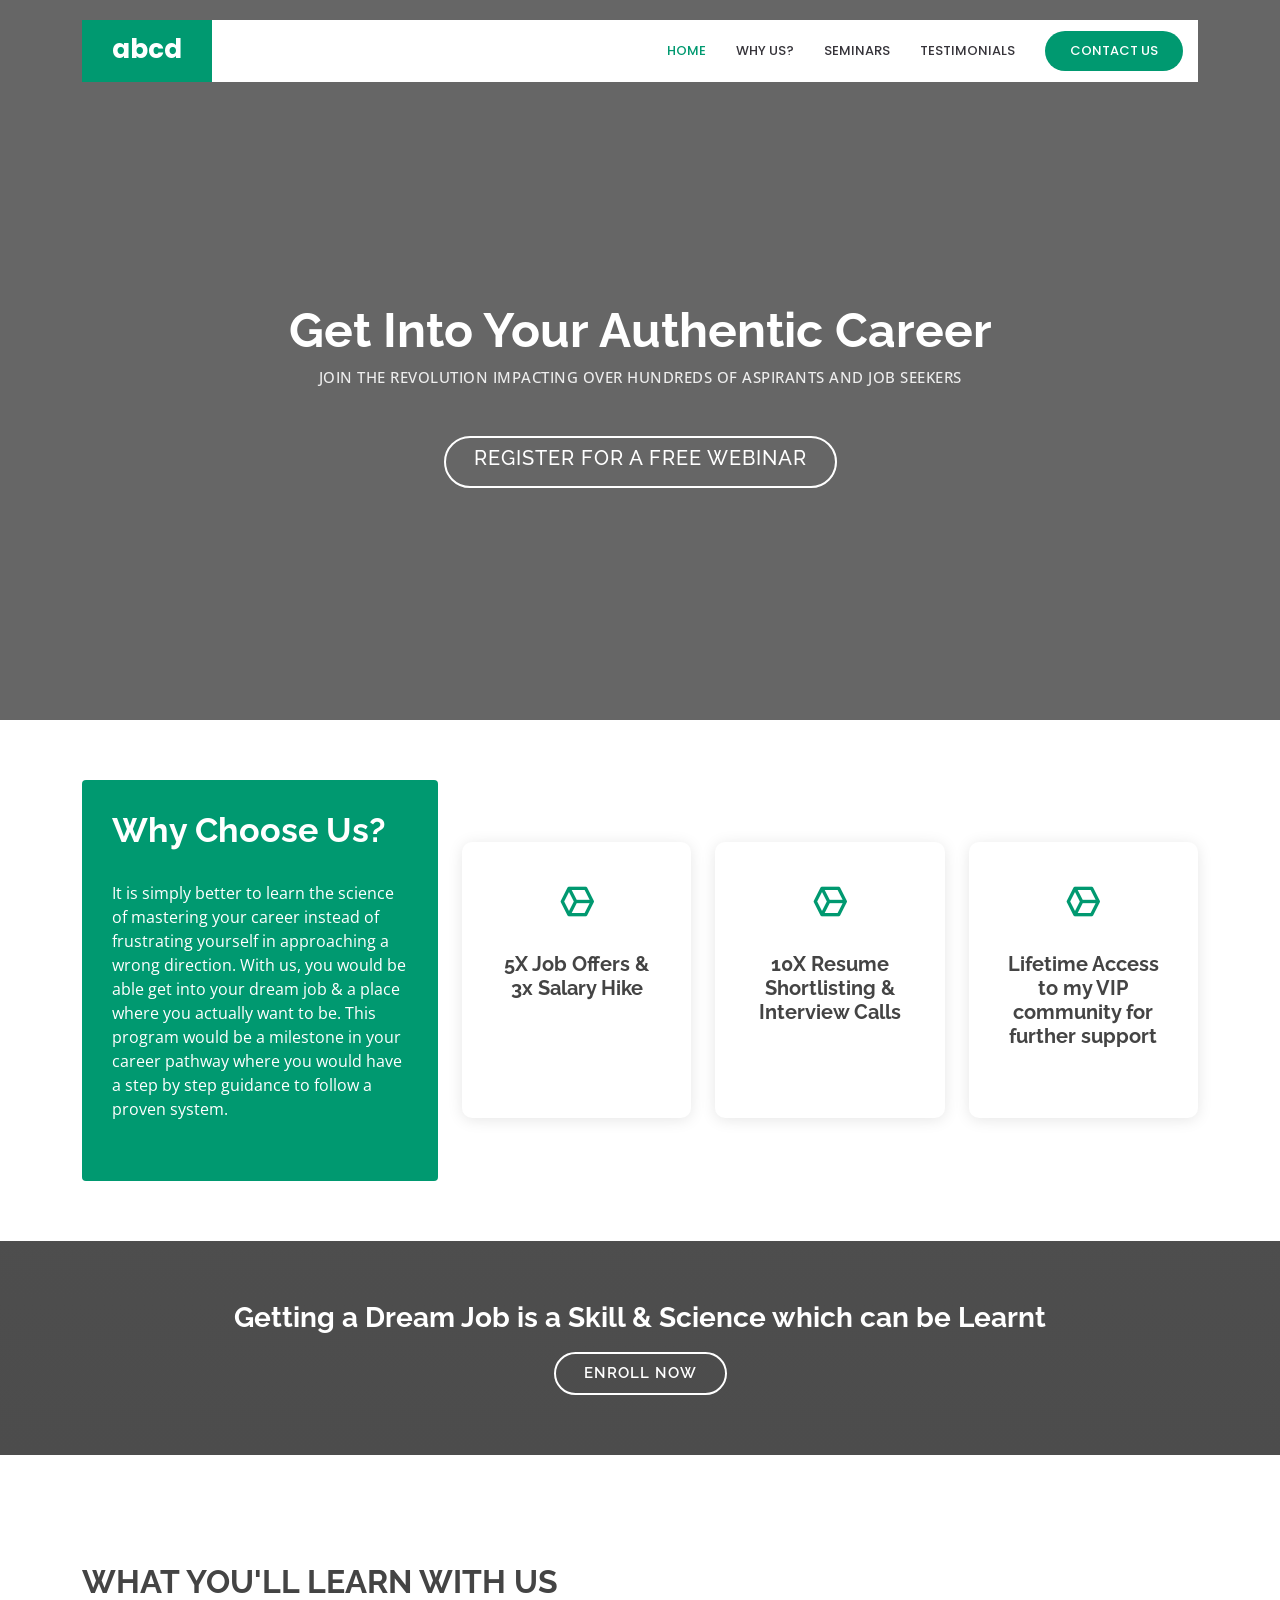
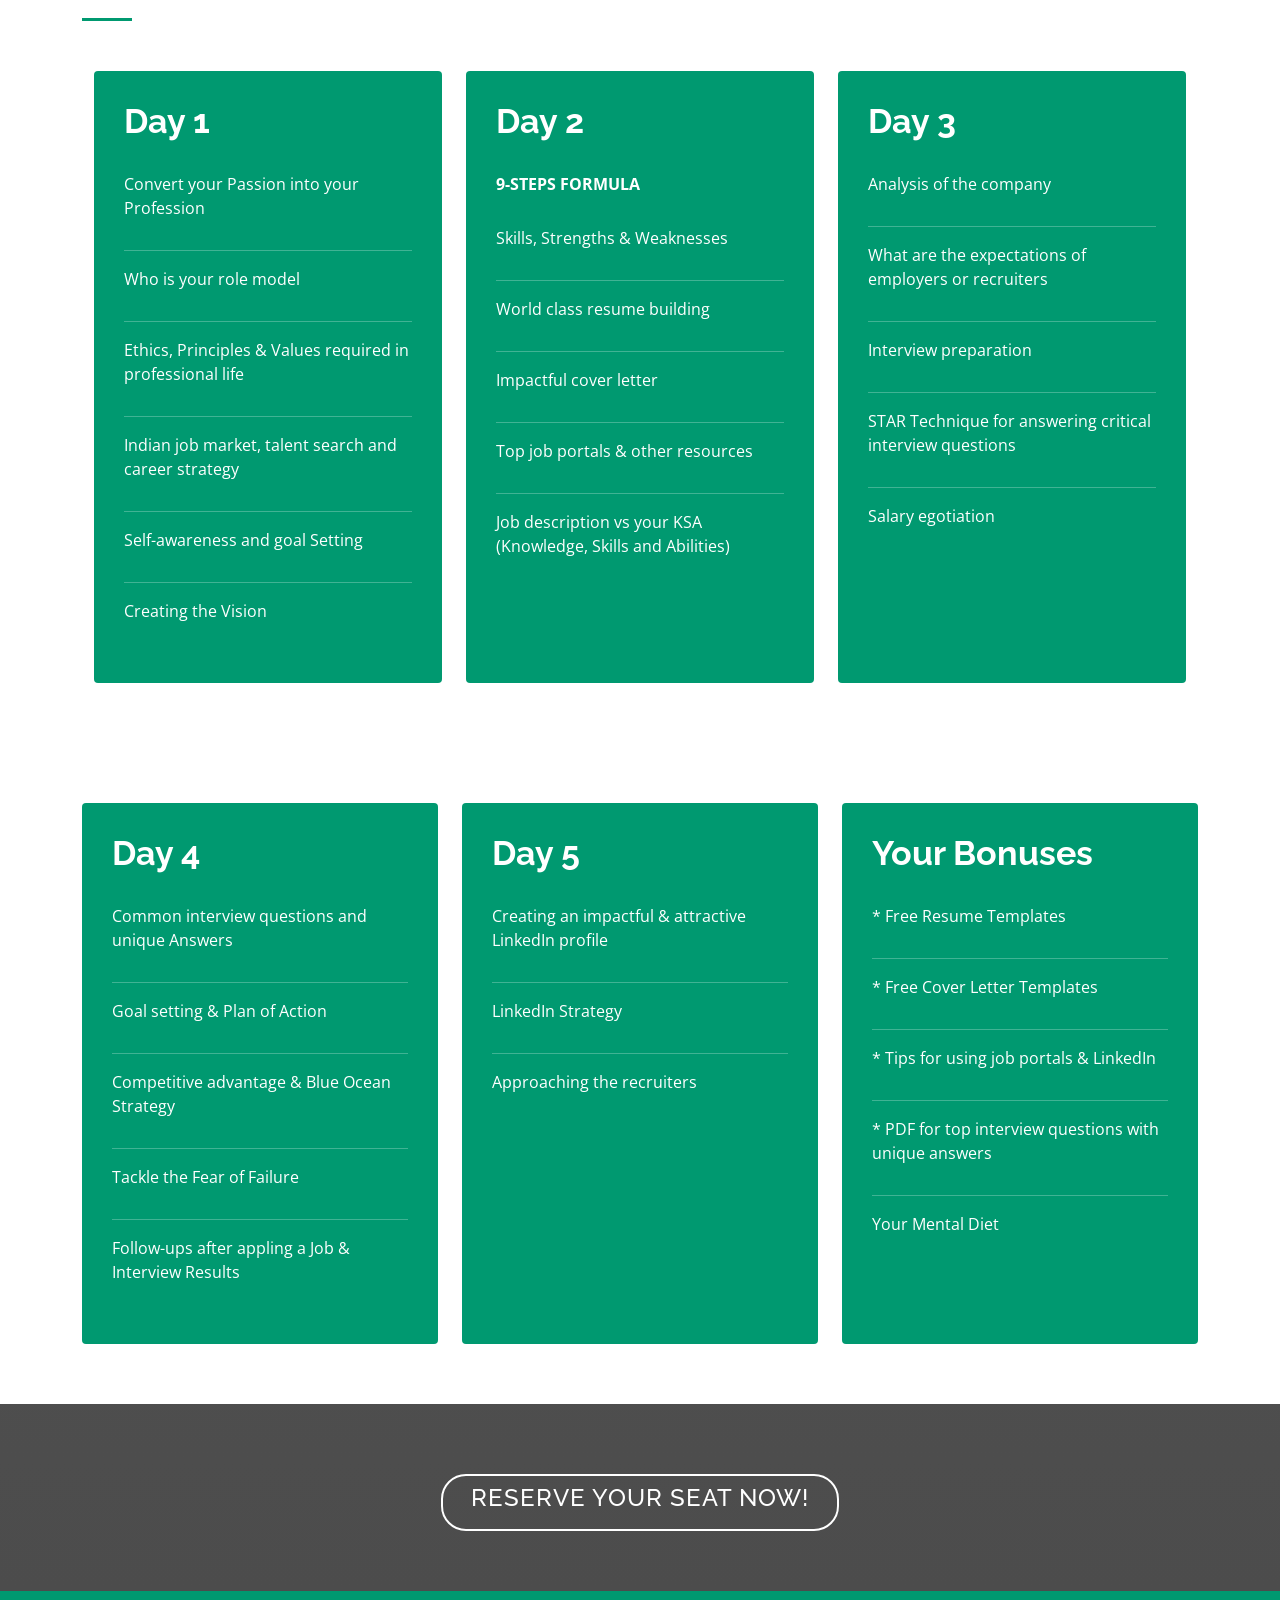
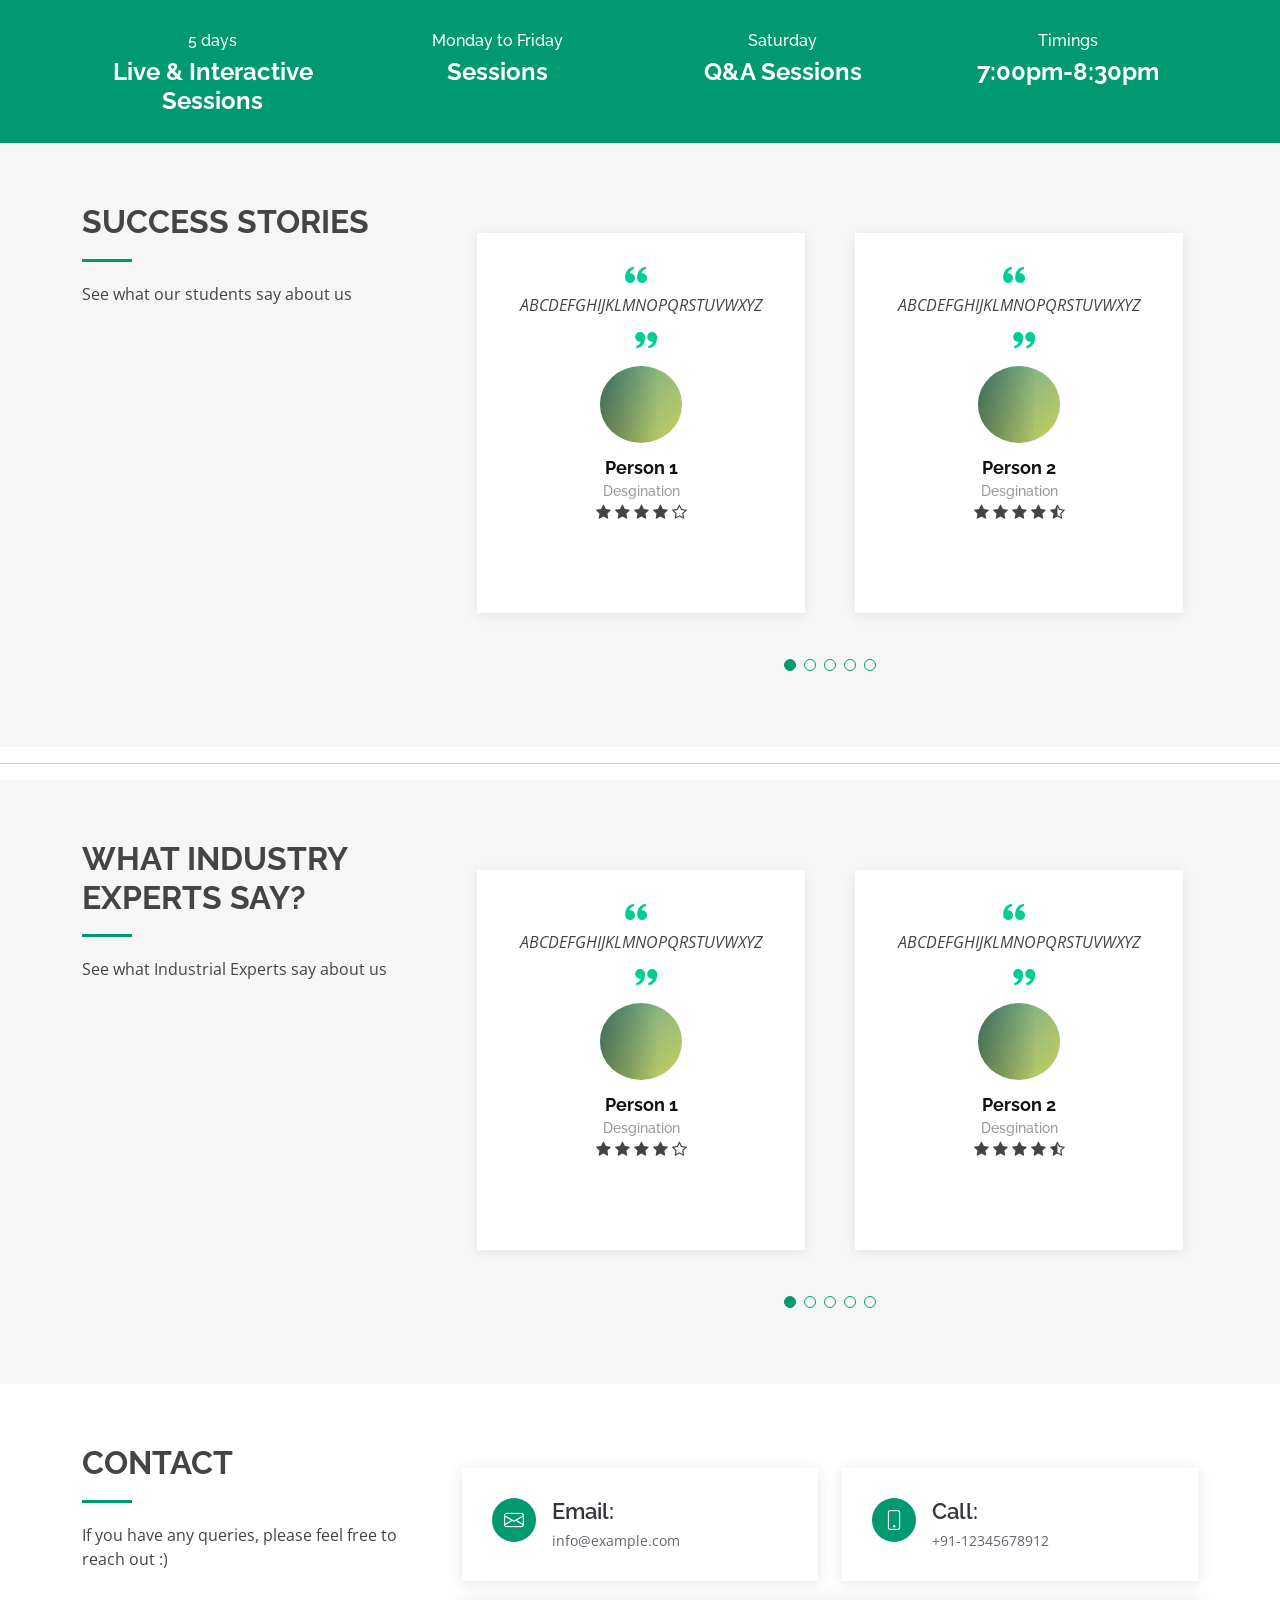
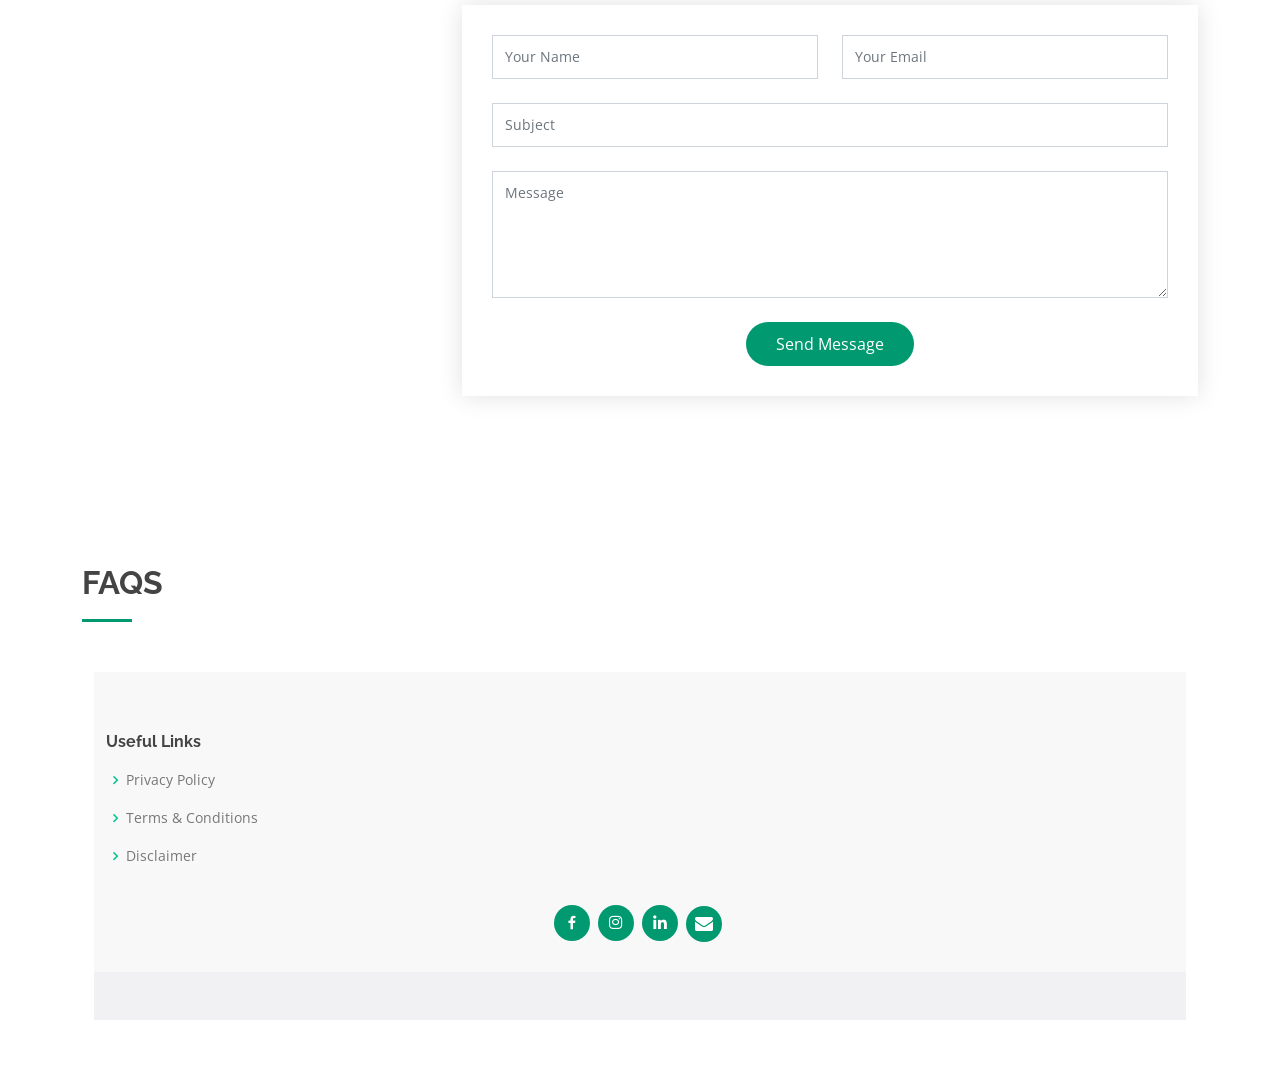
==== index.html @ ddefc098 "firstcommit" ====
<!DOCTYPE html>
<html lang="en">

<head>
  <meta charset="UTF-8">
  <meta http-equiv="X-UA-Compatible" content="IE=edge">
  <meta name="viewport" content="width=device-width, initial-scale=1.0">
  <title>Trainer Landing Page Website Project</title>
  <link rel="stylesheet" href="https://maxcdn.bootstrapcdn.com/font-awesome/4.7.0/css/font-awesome.min.css">
  <!---------------------------------------------------------------------------------------------------------->
  <!-- Google Fonts -->
  <link
    href="https://fonts.googleapis.com/css?family=Open+Sans:300,300i,400,400i,600,600i,700,700i|Raleway:300,300i,400,400i,500,500i,600,600i,700,700i|Poppins:300,300i,400,400i,500,500i,600,600i,700,700i"
    rel="stylesheet">
  <!---------------------------------------------------------------------------------------------------------->


  <!---------------------------------------------------------------------------------------------------------->
  <!-- Vendor CSS Files -->
  <link href="vendor/aos/aos.css" rel="stylesheet">
  <link href="vendor/bootstrap/css/bootstrap.min.css" rel="stylesheet">
  <link href="vendor/bootstrap-icons/bootstrap-icons.css" rel="stylesheet">
  <link href="vendor/boxicons/css/boxicons.min.css" rel="stylesheet">
  <link href="vendor/glightbox/css/glightbox.min.css" rel="stylesheet">
  <link href="vendor/remixicon/remixicon.css" rel="stylesheet">
  <link href="vendor/swiper/swiper-bundle.min.css" rel="stylesheet">
  <!---------------------------------------------------------------------------------------------------------->

  <!---------------------------------------------------------------------------------------------------------->
  <!-- Template Main CSS File -->
  <link href="index.css" rel="stylesheet">
  <!---------------------------------------------------------------------------------------------------------->

  <!---------------------------------------------------------------------------------------------------------->
  <!-- Custom Css -->
  <link rel="stylesheet" href="./index.css">
  <link rel="stylesheet" href="./mobile.css">

  <!---------------------------------------------------------------------------------------------------------->
</head>

<body>
  <!---------------------------------------------------------------------------------------------------------->
  <!-----NAVBAR SECTION STARTS----->
  <header id="header" class="fixed-top d-flex align-items-center">
    <div class="container">
      <div class="header-container d-flex align-items-center justify-content-between">
        <div class="logo">
          <h1 class="text-light"><a href="index.html"><span>abcd</span></a></h1>
          <!-- Uncomment below if you prefer to use an image logo -->
          <!-- <a href="index.html"><img src="images/bg1.jpg" alt="" class="img-fluid"></a>-->
        </div>
        <nav id="navbar" class="navbar">
          <ul>
            <li><a class="nav-link scrollto active" href="#Main">Home</a></li>
            <li><a class="nav-link scrollto" href="#why-us">Why Us?</a></li>
            <li><a class="nav-link scrollto" href="#wyl">Seminars</a></li>
            <li><a class="nav-link scrollto" href="#testimonials">Testimonials</a></li>
            <li><a class="getstarted scrollto" href="#contact">Contact Us</a></li>
          </ul>
          <i class="bi bi-list mobile-nav-toggle"></i>
        </nav>
      </div>
    </div>
  </header>
  <!-----NAVBAR SECTION ENDS----->
  <!---------------------------------------------------------------------------------------------------------->



  <!---------------------------------------------------------------------------------------------------------->
  <!-----INTRODUCTORY SECTION STARTS----->
  <section id="Main" class="d-flex align-items-center">
    <div class="container text-center position-relative" data-aos="fade-in" data-aos-delay="200">
      <h1>Get Into Your Authentic Career</h1>
      <h2>Join The Revolution Impacting Over Hundreds of Aspirants And Job Seekers</h2>
      <a href="#contact" class="btn-get-started scrollto">
        <h5>Register For a free webinar</h5>
      </a>
    </div>
  </section>
  <!-----INTRODUCTORY SECTION ENDS----->
  <!---------------------------------------------------------------------------------------------------------->



  <main id="main">
    <!---------------------------------------------------------------------------------------------------------->
    <!-----WHY CHOOSE US SECTION STARTS----->
    <section id="why-us" class="why-us">
      <div class="container">

        <div class="row">
          <div class="col-lg-4 d-flex align-items-stretch" data-aos="fade-right">
            <div class="content">
              <h3>Why Choose Us?</h3>
              <p>
                It is simply better to learn the science of mastering your career instead of
                frustrating yourself in approaching a wrong direction. With us, you would be able
                get into your dream job & a place where you actually want to be. This program would be a milestone in
                your career pathway where you
                would have a step by step guidance to follow a proven system.

              </p>

            </div>
          </div>
          <div class="col-lg-8 d-flex align-items-stretch">
            <div class="icon-boxes d-flex flex-column justify-content-center">
              <div class="row">
                <div class="col-xl-4 d-flex align-items-stretch" data-aos="zoom-in" data-aos-delay="100">
                  <div class="icon-box mt-4 mt-xl-0">
                    <i class="bx bx-cube-alt"></i>
                    <h4>5X Job Offers & 3x Salary Hike
                    </h4>

                  </div>
                </div>
                <div class="col-xl-4 d-flex align-items-stretch" data-aos="zoom-in" data-aos-delay="200">
                  <div class="icon-box mt-4 mt-xl-0">
                    <i class="bx bx-cube-alt"></i>
                    <h4>10X Resume Shortlisting & Interview Calls
                    </h4>

                  </div>
                </div>
                <div class="col-xl-4 d-flex align-items-stretch" data-aos="zoom-in" data-aos-delay="300">
                  <div class="icon-box mt-4 mt-xl-0">
                    <i class="bx bx-cube-alt"></i>
                    <h4>Lifetime Access to my VIP community for further support
                    </h4>

                  </div>
                </div>
              </div>
            </div>
          </div>
        </div>

      </div>
    </section>
    <!-----WHY CHOOSE US SECTION STARTS----->
    <!---------------------------------------------------------------------------------------------------------->










    <!---->
    <!--Owner photo with message-->

    <!---->
    <!--Seminar-->
    <!--In this week-->

    <!---->
    <!--Upcomming-->

    <!---->
    <!---->
    <!--Catchy Banner-->




    <!---------------------------------------------------------------------------------------------------------->
    <!-----ENROLL NOW SECTION STARTS----->
    <section id="cta" class="cta">
      <div class="container">

        <div class="text-center" data-aos="zoom-in">
          <h3>Getting a Dream Job is a Skill & Science which can be Learnt</h3>

          <a class="cta-btn" href="#contact">EnrolL Now</a>
        </div>

      </div>
    </section>
    <!-----ENROLL NOW SECTION ENDS----->
    <!---------------------------------------------------------------------------------------------------------->



    <!---------------------------------------------------------------------------------------------------------->
    <!-----WHAT YOU'LL LEARN WITH US SECTION STARTS----->
    <section id="wyl" class="why-us">
      <div class="container">

        <div class="section-title" data-aos="fade-left">
          <br>
          <br>
          <h2>What You'll Learn With Us</h2>
        </div>
        <div class="container">

          <div class="row">
            <div class="col-lg-4 d-flex align-items-stretch" data-aos="fade-right">
              <div class="content">
                <h3>Day 1</h3>
                <p>Convert your Passion into your Profession</p>
                <hr>
                <p> Who is your role model</p>
                <hr>
                <p> Ethics, Principles & Values required in professional life</p>
                <hr>
                <p>Indian job market, talent search and career strategy</p>
                <hr>
                <p>Self-awareness and goal Setting</p>
                <hr>
                <p>Creating the Vision</p>


              </div>

            </div>
            <div class="col-lg-4 d-flex align-items-stretch" data-aos="fade-right">
              <div class="content">
                <h3>Day 2</h3>
                <p>
                  <b>9-STEPS FORMULA</b>
                </p>
                <p>Skills, Strengths & Weaknesses</p>
                <hr>
                <p>World class resume building</p>
                <hr>
                <p>Impactful cover letter</p>
                <hr>
                <p>Top job portals & other resources</p>
                <hr>
                <p>Job description vs your KSA (Knowledge,
                  Skills and Abilities)</p>


              </div>
            </div>
            <div class="col-lg-4 d-flex align-items-stretch" data-aos="fade-right">
              <div class="content">
                <h3>Day 3</h3>
                <p>Analysis of the company</p>
                <hr>
                <p>What are the expectations of
                  employers or recruiters</p>
                <hr>
                <p>Interview preparation</p>
                <hr>
                <p>STAR Technique for answering
                  critical interview questions</p>
                <hr>
                <p>Salary egotiation</p>


              </div>
            </div>
    </section>
    <section id="wyl" class="why-us">
      <div class="container">

        <div class="row">
          <div class="col-lg-4 d-flex align-items-stretch" data-aos="fade-right">
            <div class="content">
              <h3>Day 4</h3>
              <p>Common interview questions
                and unique Answers</p>
              <hr>

              <p>Goal setting & Plan of Action</p>
              <hr>
              <p>Competitive advantage & Blue
                Ocean Strategy</p>
              <hr>
              <p>Tackle the Fear of Failure</p>
              <hr>
              <p>Follow-ups after appling a Job & Interview Results</p>


            </div>

          </div>
          <div class="col-lg-4 d-flex align-items-stretch" data-aos="fade-right">
            <div class="content">
              <h3>Day 5</h3>
              <p>Creating an impactful &
                attractive LinkedIn profile</p>
              <hr>
              <p>LinkedIn Strategy</p>
              <hr>
              <p>Approaching the recruiters</p>


            </div>
          </div>
          <div class="col-lg-4 d-flex align-items-stretch" data-aos="fade-right">
            <div class="content">
              <h3>Your Bonuses</h3>
              <p>* Free Resume Templates</p>
              <hr>
              <p>* Free Cover Letter Templates</p>
              <hr>
              <p>* Tips for using job portals & LinkedIn </p>
              <hr>
              <p>* PDF for top interview questions with unique answers </p>
              <hr>
              <P>Your Mental Diet</P>




            </div>
          </div>



    </section>
    <!-----WHAT YOU'LL LEARN WITH US SECTION ENDS----->
    <!---------------------------------------------------------------------------------------------------------->



    <!---------------------------------------------------------------------------------------------------------->
    <!-----RESERVE YOUR SEAT NOW SECTION STARTS----->
    <section id="cta" class="cta">
      <div class="container">

        <div class="text-center" data-aos="zoom-in">


          <a class="cta-btn" href="#contact">
            <h4>Reserve your seat now!</h4>
          </a>
        </div>

      </div>
    </section>
    <!-----RESERVE YOUR SEAT NOW SECTION ENDS----->
    <!---------------------------------------------------------------------------------------------------------->



    <!---------------------------------------------------------------------------------------------------------->
    <!-----TIMINGS SECTION STARTS----->
    <section id="counts" class="counts">
      <div class="container">

        <div class="row counters">

          <div class="col-lg-3 col-6 text-center">
            <h6>5 days</h6>
            <h4><b>Live & Interactive Sessions</b></h4>

          </div>

          <div class="col-lg-3 col-6 text-center">
            <h6>Monday to Friday</h6>
            <h4><b>Sessions</b></h4>
          </div>

          <div class="col-lg-3 col-6 text-center">
            <h6>Saturday</h6>
            <h4><b>Q&A Sessions</b></h4>
          </div>

          <div class="col-lg-3 col-6 text-center">
            <h6>Timings</h4>
              <h4><b>7:00pm-8:30pm</b></h3>
          </div>

        </div>

      </div>
    </section>
    <!-----TIMINGS SECTION ENDS----->
    <!---------------------------------------------------------------------------------------------------------->






    <!---------------------------------------------------------------------------------------------------------->
    <!-----STUDENT'S TESTIMONIAL SECTION STARTS----->
    <section id="testimonials" class="testimonials section-bg">
      <div class="container">

        <div class="row">
          <div class="col-lg-4">
            <div class="section-title" data-aos="fade-right">
              <h2>Success Stories</h2>
              <p>See what our students say about us</p>
            </div>
          </div>
          <div class="col-lg-8" data-aos="fade-up" data-aos-delay="100">

            <div class="testimonials-slider swiper" data-aos="fade-up" data-aos-delay="100">
              <div class="swiper-wrapper">

                <div class="swiper-slide">
                  <div class="testimonial-item">
                    <p>
                      <i class="bx bxs-quote-alt-left quote-icon-left"></i>
                      ABCDEFGHIJKLMNOPQRSTUVWXYZ
                      <i class="bx bxs-quote-alt-right quote-icon-right"></i>
                    </p>
                    <img src="images/g1.jpg" class="testimonial-img" alt="">
                    <h3>Person 1</h3>
                    <h4>Desgination</h4>
                    <i class="fa fa-star"></i>
                    <i class="fa fa-star"></i>
                    <i class="fa fa-star"></i>
                    <i class="fa fa-star"></i>
                    <i class="fa fa-star-o"></i>
                  </div>
                </div><!-- End testimonial item -->

                <div class="swiper-slide">
                  <div class="testimonial-item">
                    <p>
                      <i class="bx bxs-quote-alt-left quote-icon-left"></i>
                      ABCDEFGHIJKLMNOPQRSTUVWXYZ
                      <i class="bx bxs-quote-alt-right quote-icon-right"></i>
                    </p>
                    <img src="images/g1.jpg" class="testimonial-img" alt="">
                    <h3>Person 2</h3>
                    <h4>Desgination</h4>
                    <i class="fa fa-star"> </i>
                    <i class="fa fa-star"> </i>
                    <i class="fa fa-star"> </i>
                    <i class="fa fa-star"> </i>
                    <i class="fa fa-star-half-o"></i>
                  </div>
                </div><!-- End testimonial item -->

                <div class="swiper-slide">
                  <div class="testimonial-item">
                    <p>
                      <i class="bx bxs-quote-alt-left quote-icon-left"></i>
                      ABCDEFGHIJKLMNOPQRSTUVWXYZ
                      <i class="bx bxs-quote-alt-right quote-icon-right"></i>
                    </p>
                    <img src="images/g1.jpg" class="testimonial-img" alt="">
                    <h3>Person 3</h3>
                    <h4>Desgination</h4>
                    <i class="fa fa-star"> </i>
                    <i class="fa fa-star"> </i>
                    <i class="fa fa-star"> </i>
                    <i class="fa fa-star"> </i>
                    <i class="fa fa-star"></i>

                  </div>
                </div><!-- End testimonial item -->

                <div class="swiper-slide">
                  <div class="testimonial-item">
                    <p>
                      <i class="bx bxs-quote-alt-left quote-icon-left"></i>
                      ABCDEFGHIJKLMNOPQRSTUVWXYZ
                      <i class="bx bxs-quote-alt-right quote-icon-right"></i>
                    </p>
                    <img src="images/g1.jpg" class="testimonial-img" alt="">
                    <h3>Person 4</h3>
                    <h4>Desgination</h4>
                    <i class="fa fa-star"> </i>
                    <i class="fa fa-star"> </i>
                    <i class="fa fa-star"> </i>
                    <i class="fa fa-star"> </i>
                    <i class="fa fa-star-half-o"></i>
                  </div>
                </div><!-- End testimonial item -->

                <div class="swiper-slide">
                  <div class="testimonial-item">
                    <p>
                      <i class="bx bxs-quote-alt-left quote-icon-left"></i>
                      ABCDEFGHIJKLMNOPQRSTUVWXYZ
                      <i class="bx bxs-quote-alt-right quote-icon-right"></i>
                    </p>
                    <img src="images/g1.jpg" class="testimonial-img" alt="">
                    <h3>Person 5</h3>
                    <h4>Desgination</h4>
                    <i class="fa fa-star"> </i>
                    <i class="fa fa-star"> </i>
                    <i class="fa fa-star"> </i>
                    <i class="fa fa-star"> </i>
                    <i class="fa fa-star"></i>
                  </div>
                </div><!-- End testimonial item -->

              </div>
              <div class="swiper-pagination"></div>
            </div>
          </div>
        </div>

      </div>
    </section>
    <!-----STUDENT'S TESTIMONIAL SECTION ENDS----->
    <!---------------------------------------------------------------------------------------------------------->



    <hr>




    <!---------------------------------------------------------------------------------------------------------->
    <!-----EXPERT'S TESTIMONIAL SECTION STARTS----->
    <section id="testimonials" class="testimonials section-bg">
      <div class="container">

        <div class="row">
          <div class="col-lg-4">
            <div class="section-title" data-aos="fade-right">
              <h2>What Industry Experts Say?</h2>
              <p>See what Industrial Experts say about us</p>
            </div>
          </div>
          <div class="col-lg-8" data-aos="fade-up" data-aos-delay="100">

            <div class="testimonials-slider swiper" data-aos="fade-up" data-aos-delay="100">
              <div class="swiper-wrapper">

                <div class="swiper-slide">
                  <div class="testimonial-item">
                    <p>
                      <i class="bx bxs-quote-alt-left quote-icon-left"></i>
                      ABCDEFGHIJKLMNOPQRSTUVWXYZ
                      <i class="bx bxs-quote-alt-right quote-icon-right"></i>
                    </p>
                    <img src="images/g1.jpg" class="testimonial-img" alt="">
                    <h3>Person 1</h3>
                    <h4>Desgination</h4>
                    <i class="fa fa-star"></i>
                    <i class="fa fa-star"></i>
                    <i class="fa fa-star"></i>
                    <i class="fa fa-star"></i>
                    <i class="fa fa-star-o"></i>
                  </div>
                </div><!-- End testimonial item -->

                <div class="swiper-slide">
                  <div class="testimonial-item">
                    <p>
                      <i class="bx bxs-quote-alt-left quote-icon-left"></i>
                      ABCDEFGHIJKLMNOPQRSTUVWXYZ
                      <i class="bx bxs-quote-alt-right quote-icon-right"></i>
                    </p>
                    <img src="images/g1.jpg" class="testimonial-img" alt="">
                    <h3>Person 2</h3>
                    <h4>Desgination</h4>
                    <i class="fa fa-star"> </i>
                    <i class="fa fa-star"> </i>
                    <i class="fa fa-star"> </i>
                    <i class="fa fa-star"> </i>
                    <i class="fa fa-star-half-o"></i>
                  </div>
                </div><!-- End testimonial item -->

                <div class="swiper-slide">
                  <div class="testimonial-item">
                    <p>
                      <i class="bx bxs-quote-alt-left quote-icon-left"></i>
                      ABCDEFGHIJKLMNOPQRSTUVWXYZ
                      <i class="bx bxs-quote-alt-right quote-icon-right"></i>
                    </p>
                    <img src="images/g1.jpg" class="testimonial-img" alt="">
                    <h3>Person 3</h3>
                    <h4>Desgination</h4>
                    <i class="fa fa-star"> </i>
                    <i class="fa fa-star"> </i>
                    <i class="fa fa-star"> </i>
                    <i class="fa fa-star"> </i>
                    <i class="fa fa-star"></i>

                  </div>
                </div><!-- End testimonial item -->

                <div class="swiper-slide">
                  <div class="testimonial-item">
                    <p>
                      <i class="bx bxs-quote-alt-left quote-icon-left"></i>
                      ABCDEFGHIJKLMNOPQRSTUVWXYZ
                      <i class="bx bxs-quote-alt-right quote-icon-right"></i>
                    </p>
                    <img src="images/g1.jpg" class="testimonial-img" alt="">
                    <h3>Person 4</h3>
                    <h4>Desgination</h4>
                    <i class="fa fa-star"> </i>
                    <i class="fa fa-star"> </i>
                    <i class="fa fa-star"> </i>
                    <i class="fa fa-star"> </i>
                    <i class="fa fa-star-half-o"></i>
                  </div>
                </div><!-- End testimonial item -->

                <div class="swiper-slide">
                  <div class="testimonial-item">
                    <p>
                      <i class="bx bxs-quote-alt-left quote-icon-left"></i>
                      ABCDEFGHIJKLMNOPQRSTUVWXYZ
                      <i class="bx bxs-quote-alt-right quote-icon-right"></i>
                    </p>
                    <img src="images/g1.jpg" class="testimonial-img" alt="">
                    <h3>Person 5</h3>
                    <h4>Desgination</h4>
                    <i class="fa fa-star"> </i>
                    <i class="fa fa-star"> </i>
                    <i class="fa fa-star"> </i>
                    <i class="fa fa-star"> </i>
                    <i class="fa fa-star"></i>
                  </div>
                </div><!-- End testimonial item -->

              </div>
              <div class="swiper-pagination"></div>
            </div>
          </div>
        </div>

      </div>
    </section>
    <!-----EXPERT'S TESTIMONIAL SECTION ENDS----->
    <!---------------------------------------------------------------------------------------------------------->
  </main>
  <!-----END MAIN----->


  <!---------------------------------------------------------------------------------------------------------->
  <!-----CONTACT FORM SECTION STARTS----->
  <section id="contact" class="contact">
    <div class="container">
      <div class="row">
        <div class="col-lg-4" data-aos="fade-right">
          <div class="section-title">
            <h2>Contact</h2>
            <p>If you have any queries, please feel free to reach out :)</p>
          </div>
        </div>

        <div class="col-lg-8" data-aos="fade-up" data-aos-delay="100">
          <div class="row">
            <div class="col-lg-6 mt-4">
              <div class="info">
                <i class="bi bi-envelope"></i>
                <h4>Email:</h4>
                <p>info@example.com</p>
              </div>
            </div>
            <div class="col-lg-6">
              <div class="info w-100 mt-4">
                <i class="bi bi-phone"></i>
                <h4>Call:</h4>
                <p>+91-12345678912</p>
              </div>
            </div>
          </div>

          <form action="forms/contact.php" method="post" role="form" class="php-email-form mt-4">
            <div class="row">
              <div class="col-md-6 form-group">
                <input type="text" name="name" class="form-control" id="name" placeholder="Your Name" required>
              </div>
              <div class="col-md-6 form-group mt-3 mt-md-0">
                <input type="email" class="form-control" name="email" id="email" placeholder="Your Email" required>
              </div>
            </div>
            <div class="form-group mt-3">
              <input type="text" class="form-control" name="subject" id="subject" placeholder="Subject" required>
            </div>
            <div class="form-group mt-3">
              <textarea class="form-control" name="message" rows="5" placeholder="Message" required></textarea>
            </div>
            <div class="my-3">
              <div class="loading">Loading</div>
              <div class="error-message"></div>
              <div class="sent-message">Your message has been sent. Thank you!</div>
            </div>
            <div class="text-center"><button type="submit">Send Message</button></div>
          </form>
        </div>
      </div>

    </div>
  </section>
  <!-----CONTACT FORM SECTION ENDS----->
  <!---------------------------------------------------------------------------------------------------------->




  <section id="wyl" class="why-us">
    <div class="container">

      <div class="section-title" data-aos="fade-left">
        <br>
        <br>
        <h2>FAQs</h2>
      </div>
      <div class="container">







  <!---------------------------------------------------------------------------------------------------------->
  <!-----FOOTER SECTION STARTS----->
  <footer id="footer">

    <div class="footer-top">
      <div class="container">
        <div class="row">



          <div class="col-lg-2 col-md-6 footer-links">
            <h4>Useful Links</h4>
            <ul>

              <li><i class="bx bx-chevron-right"></i> <a href="privpolicy.html">Privacy Policy</a></li>
              <li><i class="bx bx-chevron-right"></i> <a href="tc.html">Terms & Conditions</a></li>
              <li><i class="bx bx-chevron-right"></i> <a href="disclaimer.html">Disclaimer</a></li>
            </ul>
          </div>
          <div class="social-links text-center text-md-right pt-3 pt-md-0">
            <a href="#" class="facebook"><i class="bx bxl-facebook"></i></a>
            <a href="#" class="instagram"><i class="bx bxl-instagram"></i></a>
            <a href="#" class="linkedin"><i class="bx bxl-linkedin"></i></a>
            <a href="#contact" class="linkedin"><i class="fa fa-envelope" aria-hidden="true"></i></a>
          </div>





        </div>
      </div>
    </div>

    <div class="container d-md-flex py-4">

      <div class="me-md-auto text-center text-md-start">


      </div>
  </footer>
  <!-----FOOTER SECTION ENDS----->
  <!---------------------------------------------------------------------------------------------------------->


  <a href="#" class="back-to-top d-flex align-items-center justify-content-center">
    <i class="bi bi-arrow-up-short"></i></a>

  <!-----Vendor JS Files----->
  <script src="vendor/purecounter/purecounter.js"></script>
  <script src="vendor/aos/aos.js"></script>
  <script src="vendor/bootstrap/js/bootstrap.bundle.min.js"></script>
  <script src="vendor/glightbox/js/glightbox.min.js"></script>
  <script src="vendor/isotope-layout/isotope.pkgd.min.js"></script>
  <script src="vendor/swiper/swiper-bundle.min.js"></script>
  <script src="vendor/php-email-form/validate.js"></script>

  <!-----Template Main JS File----->
  <script src="index.js"></script>

  <!---->

</body>

</html>
---- index.css ----
/**
* Template Name: Bethany - v4.7.0
* Template URL: https://bootstrapmade.com/bethany-free-onepage-bootstrap-theme/
* Author: BootstrapMade.com
* License: https://bootstrapmade.com/license/
*/

/*--------------------------------------------------------------
# General
--------------------------------------------------------------*/
body {
    font-family: "Open Sans", sans-serif;
    color: #444444;
  }
  
  a {
    color: #009970;
    text-decoration: none;
  }
  
  a:hover {
    color: #00cc95;
    text-decoration: none;
  }
  
  h1, h2, h3, h4, h5, h6 {
    font-family: "Raleway", sans-serif;
    
  }
  
  /*--------------------------------------------------------------
  # Back to top button
  --------------------------------------------------------------*/
  .back-to-top {
    position: fixed;
    visibility: hidden;
    opacity: 0;
    right: 15px;
    bottom: 15px;
    z-index: 996;
    background: #009970;
    width: 40px;
    height: 40px;
    border-radius: 50px;
    transition: all 0.4s;
  }
  .back-to-top i {
    font-size: 28px;
    color: #fff;
    line-height: 0;
  }
  .back-to-top:hover {
    background: #00c28e;
    color: #fff;
  }
  .back-to-top.active {
    visibility: visible;
    opacity: 1;
  }
  
  /*--------------------------------------------------------------
  # Disable AOS delay on mobile
  --------------------------------------------------------------*/
  @media screen and (max-width: 768px) {
    [data-aos-delay] {
      transition-delay: 0 !important;
    }
  }
  /*--------------------------------------------------------------
  # Header
  --------------------------------------------------------------*/
  #header {
    transition: all 0.5s;
    z-index: 997;
    transition: all 0.5s;
    top: 20px;
  }
  #header .header-container {
    background: #fff;
  }
  #header.header-scrolled {
    background: #fff;
    box-shadow: 0px 2px 15px rgba(0, 0, 0, 0.1);
    top: 0;
  }
  #header .logo {
    overflow: hidden;
    padding: 16px 30px 12px 30px;
    background: #009970;
  }
  #header .logo h1 {
    font-size: 26px;
    padding: 0;
    line-height: 1;
    font-weight: 700;
    font-family: "Poppins", sans-serif;
  }
  #header .logo h1 a, #header .logo h1 a:hover {
    color: #fff;
    text-decoration: none;
  }
  #header .logo img {
    padding: 0;
    margin: 0;
    max-height: 40px;
  }
  @media (max-width: 992px) {
    #header {
      box-shadow: 0px 2px 15px rgba(0, 0, 0, 0.1);
      top: 0;
      background: #009970;
    }
    #header.header-scrolled, #header .header-container {
      background: #009970;
    }
    #header .logo {
      padding-left: 0;
    }
    #header .logo h1 {
      font-size: 24px;
    }
  }
  
  /*--------------------------------------------------------------
  # Navigation Menu
  --------------------------------------------------------------*/
  /**
  * Desktop Navigation 
  */
  .navbar {
    padding: 0;
  }
  .navbar ul {
    margin: 0;
    padding: 0;
    display: flex;
    list-style: none;
    align-items: center;
  }
  .navbar li {
    position: relative;
  }
  .navbar a, .navbar a:focus {
    display: flex;
    align-items: center;
    justify-content: space-between;
    padding: 10px 0 10px 30px;
    color: #36343a;
    transition: 0.3s;
    font-size: 13px;
    font-weight: 500;
    text-transform: uppercase;
    font-family: "Poppins", sans-serif;
    white-space: nowrap;
    transition: 0.3s;
  }
  .navbar a i, .navbar a:focus i {
    font-size: 12px;
    line-height: 0;
    margin-left: 5px;
  }
  .navbar a:hover, .navbar .active, .navbar .active:focus, .navbar li:hover > a {
    color: #009970;
  }
  .navbar .getstarted, .navbar .getstarted:focus {
    background: #009970;
    padding: 10px 25px;
    margin-left: 30px;
    margin-right: 15px;
    border-radius: 50px;
    color: #fff;
  }
  .navbar .getstarted:hover, .navbar .getstarted:focus:hover {
    color: #fff;
    background: #00b383;
  }
  .navbar .dropdown ul {
    display: block;
    position: absolute;
    left: 14px;
    top: calc(100% + 30px);
    margin: 0;
    padding: 10px 0;
    z-index: 99;
    opacity: 0;
    visibility: hidden;
    background: #fff;
    box-shadow: 0px 0px 30px rgba(127, 137, 161, 0.25);
    transition: 0.3s;
  }
  .navbar .dropdown ul li {
    min-width: 200px;
  }
  .navbar .dropdown ul a {
    padding: 10px 20px;
    text-transform: none;
    font-weight: 500;
  }
  .navbar .dropdown ul a i {
    font-size: 12px;
  }
  .navbar .dropdown ul a:hover, .navbar .dropdown ul .active:hover, .navbar .dropdown ul li:hover > a {
    color: #009970;
  }
  .navbar .dropdown:hover > ul {
    opacity: 1;
    top: 100%;
    visibility: visible;
  }
  .navbar .dropdown .dropdown ul {
    top: 0;
    left: calc(100% - 30px);
    visibility: hidden;
  }
  .navbar .dropdown .dropdown:hover > ul {
    opacity: 1;
    top: 0;
    left: 100%;
    visibility: visible;
  }
  @media (max-width: 1366px) {
    .navbar .dropdown .dropdown ul {
      left: -90%;
    }
    .navbar .dropdown .dropdown:hover > ul {
      left: -100%;
    }
  }
  
  /**
  * Mobile Navigation 
  */
  .mobile-nav-toggle {
    color: #fff;
    font-size: 28px;
    cursor: pointer;
    display: none;
    line-height: 0;
    transition: 0.5s;
  }
  
  @media (max-width: 991px) {
    .mobile-nav-toggle {
      display: block;
    }
  
    .navbar ul {
      display: none;
    }
  }
  .navbar-mobile {
    position: fixed;
    overflow: hidden;
    top: 0;
    right: 0;
    left: 0;
    bottom: 0;
    background: rgba(29, 28, 31, 0.9);
    transition: 0.3s;
    z-index: 999;
  }
  .navbar-mobile .mobile-nav-toggle {
    position: absolute;
    top: 15px;
    right: 15px;
  }
  .navbar-mobile ul {
    display: block;
    position: absolute;
    top: 55px;
    right: 15px;
    bottom: 15px;
    left: 15px;
    padding: 10px 0;
    background-color: #fff;
    overflow-y: auto;
    transition: 0.3s;
  }
  .navbar-mobile a, .navbar-mobile a:focus {
    padding: 10px 20px;
    font-size: 15px;
    color: #36343a;
  }
  .navbar-mobile a:hover, .navbar-mobile .active, .navbar-mobile li:hover > a {
    color: #009970;
  }
  .navbar-mobile .getstarted, .navbar-mobile .getstarted:focus {
    margin: 15px;
  }
  .navbar-mobile .dropdown ul {
    position: static;
    display: none;
    margin: 10px 20px;
    padding: 10px 0;
    z-index: 99;
    opacity: 1;
    visibility: visible;
    background: #fff;
    box-shadow: 0px 0px 30px rgba(127, 137, 161, 0.25);
  }
  .navbar-mobile .dropdown ul li {
    min-width: 200px;
  }
  .navbar-mobile .dropdown ul a {
    padding: 10px 20px;
  }
  .navbar-mobile .dropdown ul a i {
    font-size: 12px;
  }
  .navbar-mobile .dropdown ul a:hover, .navbar-mobile .dropdown ul .active:hover, .navbar-mobile .dropdown ul li:hover > a {
    color: #009970;
  }
  .navbar-mobile .dropdown > .dropdown-active {
    display: block;
  }
  
  /*--------------------------------------------------------------
  # Main Section
  --------------------------------------------------------------*/
  #Main {
    width: 100%;
    height: 80vh;
    background: url("images/bg1.jpg") center center;
    background-size: cover;
    position: relative;
  }
  #Main .container {
    padding-top: 80px;
  }
  #Main:before {
    content: "";
    background: rgba(0, 0, 0, 0.6);
    position: absolute;
    bottom: 0;
    top: 0;
    left: 0;
    right: 0;
  }
  #Main h1 {
    margin: 0 0 10px 0;
    font-size: 48px;
    font-weight: 700;
    line-height: 56px;
    color: #fff;
  }
  #Main h2 {
    color: #eee;
    margin-bottom: 40px;
    font-size: 15px;
    font-weight: 500;
    font-family: "Open Sans", sans-serif;
    letter-spacing: 0.5px;
    text-transform: uppercase;
  }
  #Main .btn-get-started {
    font-family: "Poppins", sans-serif;
    text-transform: uppercase;
    font-weight: 500;
    font-size: 14px;
    letter-spacing: 1px;
    display: inline-block;
    padding: 8px 28px;
    border-radius: 50px;
    transition: 0.5s;
    margin: 10px;
    border: 2px solid #fff;
    color: #fff;
  }
  #Main .btn-get-started:hover {
    background: #009970;
    border: 2px solid #009970;
  }
  @media (min-width: 1024px) {
    #Main {
      background-attachment: fixed;
    }
  }
  @media (max-width: 768px) {
    #Main {
      height: 100vh;
    }
    #Main .container {
      padding-top: 60px;
    }
    #Main h1 {
      font-size: 32px;
      line-height: 36px;
    }
  }
  
  /*--------------------------------------------------------------
  # Sections General
  --------------------------------------------------------------*/
  section {
    padding: 60px 0;
    overflow: hidden;
  }
  
  .section-bg {
    background-color: #f6f6f7;
  }
  
  .section-title {
    padding-bottom: 30px;
  }
  .section-title h2 {
    font-size: 32px;
    font-weight: bold;
    text-transform: uppercase;
    margin-bottom: 20px;
    padding-bottom: 20px;
    position: relative;
  }
  .section-title h2::after {
    content: "";
    position: absolute;
    display: block;
    width: 50px;
    height: 3px;
    background: #009970;
    bottom: 0;
    left: 0;
  }
  .section-title p {
    margin-bottom: 0;
  }
  
  
  
  /*--------------------------------------------------------------
  # Why Us
  --------------------------------------------------------------*/
  .why-us .content {
    padding: 30px;
    background: #009970;
    border-radius: 4px;
    color: #fff;
  }
  .why-us .content h3 {
    font-weight: 700;
    font-size: 34px;
    margin-bottom: 30px;
  }
  .why-us .content p {
    margin-bottom: 30px;
  }
  .why-us .content .more-btn {
    display: inline-block;
    background: rgba(255, 255, 255, 0.1);
    padding: 6px 30px 8px 30px;
    color: #fff;
    border-radius: 50px;
    transition: all ease-in-out 0.4s;
  }
  .why-us .content .more-btn i {
    font-size: 14px;
  }
  .why-us .content .more-btn:hover {
    color: #009970;
    background: #fff;
  }
  .why-us .icon-boxes .icon-box {
    text-align: center;
    border-radius: 10px;
    background: #fff;
    box-shadow: 0px 2px 15px rgba(0, 0, 0, 0.1);
    padding: 40px 30px;
    width: 100%;
    transition: 0.3s;
  }
  .why-us .icon-boxes .icon-box i {
    font-size: 40px;
    color: #009970;
    margin-bottom: 30px;
  }
  .why-us .icon-boxes .icon-box h4 {
    font-size: 20px;
    font-weight: 700;
    margin: 0 0 30px 0;
  }
  .why-us .icon-boxes .icon-box p {
    font-size: 15px;
    color: #848484;
  }
  .why-us .icon-boxes .icon-box:hover {
    box-shadow: 0px 5px 25px rgba(0, 0, 0, 0.15);
  }
  
  /*--------------------------------------------------------------
  # Cta
  --------------------------------------------------------------*/
  .cta {
    background: linear-gradient(rgba(2, 2, 2, 0.7), rgba(0, 0, 0, 0.7)), url("images/cta-bg.jpg") fixed center center;
    background-size: cover;
    padding: 60px 0;
  }
  .cta h3 {
    color: #fff;
    font-size: 28px;
    font-weight: 700;
  }
  .cta p {
    color: #fff;
  }
  .cta .cta-btn {
    font-family: "Raleway", sans-serif;
    text-transform: uppercase;
    font-weight: 600;
    font-size: 15px;
    letter-spacing: 1px;
    display: inline-block;
    padding: 8px 28px;
    border-radius: 25px;
    transition: 0.5s;
    margin-top: 10px;
    border: 2px solid #fff;
    color: #fff;
  }
  .cta .cta-btn:hover {
    background: #009970;
    border: 2px solid #009970;
  }



  .counts {
    background: #009970;
    padding: 40px 0 20px 0;
    color: #fff;
  }
  .counts .counters span {
    font-size: 36px;
    display: block;
    font-weight: 700;
  }
  .counts .counters p {
    padding: 0;
    margin: 0 0 20px 0;
    font-family: "Raleway", sans-serif;
    font-size: 15px;
    font-weight: 500;
  }
  
  
  
  
  
  
  /*--------------------------------------------------------------
  # Testimonials
  --------------------------------------------------------------*/
  .testimonials .testimonials-carousel, .testimonials .testimonials-slider {
    overflow: hidden;
  }
  .testimonials .testimonial-item {
    box-sizing: content-box;
    padding: 30px 30px 0 30px;
    margin: 30px 15px;
    text-align: center;
    min-height: 350px;
    box-shadow: 0px 2px 12px rgba(0, 0, 0, 0.08);
    background: #fff;
  }
  .testimonials .testimonial-item .testimonial-img {
    width: 90px;
    border-radius: 50%;
    border: 4px solid #fff;
    margin: 0 auto;
  }
  .testimonials .testimonial-item h3 {
    font-size: 18px;
    font-weight: bold;
    margin: 10px 0 5px 0;
    color: #111;
  }
  .testimonials .testimonial-item h4 {
    font-size: 14px;
    color: #999;
    margin: 0;
  }
  .testimonials .testimonial-item .quote-icon-left, .testimonials .testimonial-item .quote-icon-right {
    color: #00cc95;
    font-size: 26px;
  }
  .testimonials .testimonial-item .quote-icon-left {
    display: inline-block;
    left: -5px;
    position: relative;
  }
  .testimonials .testimonial-item .quote-icon-right {
    display: inline-block;
    right: -5px;
    position: relative;
    top: 10px;
  }
  .testimonials .testimonial-item p {
    font-style: italic;
    margin: 0 auto 15px auto;
  }
  .testimonials .swiper-pagination {
    margin-top: 20px;
    position: relative;
  }
  .testimonials .swiper-pagination .swiper-pagination-bullet {
    width: 12px;
    height: 12px;
    background-color: #fff;
    opacity: 1;
    border: 1px solid #009970;
  }
  .testimonials .swiper-pagination .swiper-pagination-bullet-active {
    background-color: #009970;
  }
  
  
  /*--------------------------------------------------------------
  # Contact
  --------------------------------------------------------------*/
  .contact .info {
    padding: 30px;
    width: 100%;
    background: #fff;
    box-shadow: 0px 2px 15px rgba(0, 0, 0, 0.1);
  }
  .contact .info i {
    font-size: 20px;
    color: #fff;
    float: left;
    width: 44px;
    height: 44px;
    background: #009970;
    display: flex;
    justify-content: center;
    align-items: center;
    border-radius: 50px;
    transition: all 0.3s ease-in-out;
  }
  .contact .info h4 {
    padding: 0 0 0 60px;
    font-size: 22px;
    font-weight: 600;
    margin-bottom: 5px;
    color: #36343a;
  }
  .contact .info p {
    padding: 0 0 0 60px;
    margin-bottom: 0;
    font-size: 14px;
    color: #686470;
  }
  .contact .php-email-form {
    width: 100%;
    padding: 30px;
    background: #fff;
    box-shadow: 0 0 24px 0 rgba(0, 0, 0, 0.12);
  }
  .contact .php-email-form .form-group {
    padding-bottom: 8px;
  }
  .contact .php-email-form .error-message {
    display: none;
    color: #fff;
    background: #ed3c0d;
    text-align: left;
    padding: 15px;
    font-weight: 600;
  }
  .contact .php-email-form .error-message br + br {
    margin-top: 25px;
  }
  .contact .php-email-form .sent-message {
    display: none;
    color: #fff;
    background: #18d26e;
    text-align: center;
    padding: 15px;
    font-weight: 600;
  }
  .contact .php-email-form .loading {
    display: none;
    background: #fff;
    text-align: center;
    padding: 15px;
  }
  .contact .php-email-form .loading:before {
    content: "";
    display: inline-block;
    border-radius: 50%;
    width: 24px;
    height: 24px;
    margin: 0 10px -6px 0;
    border: 3px solid #18d26e;
    border-top-color: #eee;
    -webkit-animation: animate-loading 1s linear infinite;
    animation: animate-loading 1s linear infinite;
  }
  .contact .php-email-form input, .contact .php-email-form textarea {
    border-radius: 0;
    box-shadow: none;
    font-size: 14px;
  }
  .contact .php-email-form input {
    height: 44px;
  }
  .contact .php-email-form textarea {
    padding: 10px 12px;
  }
  .contact .php-email-form button[type=submit] {
    background: #009970;
    border: 0;
    padding: 10px 30px;
    color: #fff;
    transition: 0.4s;
    border-radius: 50px;
  }
  .contact .php-email-form button[type=submit]:hover {
    background: #00805d;
  }
  @-webkit-keyframes animate-loading {
    0% {
      transform: rotate(0deg);
    }
    100% {
      transform: rotate(360deg);
    }
  }
  @keyframes animate-loading {
    0% {
      transform: rotate(0deg);
    }
    100% {
      transform: rotate(360deg);
    }
  }
  
  /*--------------------------------------------------------------
  # Breadcrumbs
  --------------------------------------------------------------*/
  .breadcrumbs {
    padding: 15px 0;
    background: #f6f6f7;
    margin-top: 100px;
  }
  .breadcrumbs h2 {
    font-size: 24px;
    line-height: 1;
    font-weight: 400;
  }
  .breadcrumbs ol {
    display: flex;
    flex-wrap: wrap;
    list-style: none;
    padding: 0;
    margin: 0;
    font-size: 14px;
  }
  .breadcrumbs ol li + li {
    padding-left: 10px;
  }
  .breadcrumbs ol li + li::before {
    display: inline-block;
    padding-right: 10px;
    color: #4f4c55;
    content: "/";
  }
  @media (max-width: 768px) {
    .breadcrumbs .d-flex {
      display: block !important;
    }
    .breadcrumbs ol {
      display: block;
    }
    .breadcrumbs ol li {
      display: inline-block;
    }
  }
  
  /*--------------------------------------------------------------
  # Footer
  --------------------------------------------------------------*/
  #footer {
    color: #444444;
    font-size: 14px;
    background: #f1f0f2;
  }
  #footer .footer-top {
    padding: 60px 0 30px 0;
    background: #f9f8f9;
  }
  #footer .footer-top .footer-contact {
    margin-bottom: 30px;
  }
  #footer .footer-top .footer-contact h4 {
    font-size: 22px;
    margin: 0 0 30px 0;
    padding: 2px 0 2px 0;
    line-height: 1;
    font-weight: 700;
  }
  #footer .footer-top .footer-contact p {
    font-size: 14px;
    line-height: 24px;
    margin-bottom: 0;
    font-family: "Raleway", sans-serif;
    color: #777777;
  }
  #footer .footer-top h4 {
    font-size: 16px;
    font-weight: bold;
    color: #444444;
    position: relative;
    padding-bottom: 12px;
  }
  #footer .footer-top .footer-links {
    margin-bottom: 30px;
  }
  #footer .footer-top .footer-links ul {
    list-style: none;
    padding: 0;
    margin: 0;
  }
  #footer .footer-top .footer-links ul i {
    padding-right: 2px;
    color: #00c28e;
    font-size: 18px;
    line-height: 1;
  }
  #footer .footer-top .footer-links ul li {
    padding: 10px 0;
    display: flex;
    align-items: center;
  }
  #footer .footer-top .footer-links ul li:first-child {
    padding-top: 0;
  }
  #footer .footer-top .footer-links ul a {
    color: #777777;
    transition: 0.3s;
    display: inline-block;
    line-height: 1;
  }
  #footer .footer-top .footer-links ul a:hover {
    text-decoration: none;
    color: #009970;
  }
  
  
  
  #footer .social-links a {
    font-size: 18px;
    display: inline-block;
    background: #009970;
    color: #fff;
    line-height: 1;
    padding: 8px 0;
    margin-right: 4px;
    border-radius: 50%;
    text-align: center;
    width: 36px;
    height: 36px;
    transition: 0.3s;
  }
  #footer .social-links a:hover {
    background: #00805d;
    color: #fff;
    text-decoration: none;
  }
---- index.css ----
/**
* Template Name: Bethany - v4.7.0
* Template URL: https://bootstrapmade.com/bethany-free-onepage-bootstrap-theme/
* Author: BootstrapMade.com
* License: https://bootstrapmade.com/license/
*/

/*--------------------------------------------------------------
# General
--------------------------------------------------------------*/
body {
    font-family: "Open Sans", sans-serif;
    color: #444444;
  }
  
  a {
    color: #009970;
    text-decoration: none;
  }
  
  a:hover {
    color: #00cc95;
    text-decoration: none;
  }
  
  h1, h2, h3, h4, h5, h6 {
    font-family: "Raleway", sans-serif;
    
  }
  
  /*--------------------------------------------------------------
  # Back to top button
  --------------------------------------------------------------*/
  .back-to-top {
    position: fixed;
    visibility: hidden;
    opacity: 0;
    right: 15px;
    bottom: 15px;
    z-index: 996;
    background: #009970;
    width: 40px;
    height: 40px;
    border-radius: 50px;
    transition: all 0.4s;
  }
  .back-to-top i {
    font-size: 28px;
    color: #fff;
    line-height: 0;
  }
  .back-to-top:hover {
    background: #00c28e;
    color: #fff;
  }
  .back-to-top.active {
    visibility: visible;
    opacity: 1;
  }
  
  /*--------------------------------------------------------------
  # Disable AOS delay on mobile
  --------------------------------------------------------------*/
  @media screen and (max-width: 768px) {
    [data-aos-delay] {
      transition-delay: 0 !important;
    }
  }
  /*--------------------------------------------------------------
  # Header
  --------------------------------------------------------------*/
  #header {
    transition: all 0.5s;
    z-index: 997;
    transition: all 0.5s;
    top: 20px;
  }
  #header .header-container {
    background: #fff;
  }
  #header.header-scrolled {
    background: #fff;
    box-shadow: 0px 2px 15px rgba(0, 0, 0, 0.1);
    top: 0;
  }
  #header .logo {
    overflow: hidden;
    padding: 16px 30px 12px 30px;
    background: #009970;
  }
  #header .logo h1 {
    font-size: 26px;
    padding: 0;
    line-height: 1;
    font-weight: 700;
    font-family: "Poppins", sans-serif;
  }
  #header .logo h1 a, #header .logo h1 a:hover {
    color: #fff;
    text-decoration: none;
  }
  #header .logo img {
    padding: 0;
    margin: 0;
    max-height: 40px;
  }
  @media (max-width: 992px) {
    #header {
      box-shadow: 0px 2px 15px rgba(0, 0, 0, 0.1);
      top: 0;
      background: #009970;
    }
    #header.header-scrolled, #header .header-container {
      background: #009970;
    }
    #header .logo {
      padding-left: 0;
    }
    #header .logo h1 {
      font-size: 24px;
    }
  }
  
  /*--------------------------------------------------------------
  # Navigation Menu
  --------------------------------------------------------------*/
  /**
  * Desktop Navigation 
  */
  .navbar {
    padding: 0;
  }
  .navbar ul {
    margin: 0;
    padding: 0;
    display: flex;
    list-style: none;
    align-items: center;
  }
  .navbar li {
    position: relative;
  }
  .navbar a, .navbar a:focus {
    display: flex;
    align-items: center;
    justify-content: space-between;
    padding: 10px 0 10px 30px;
    color: #36343a;
    transition: 0.3s;
    font-size: 13px;
    font-weight: 500;
    text-transform: uppercase;
    font-family: "Poppins", sans-serif;
    white-space: nowrap;
    transition: 0.3s;
  }
  .navbar a i, .navbar a:focus i {
    font-size: 12px;
    line-height: 0;
    margin-left: 5px;
  }
  .navbar a:hover, .navbar .active, .navbar .active:focus, .navbar li:hover > a {
    color: #009970;
  }
  .navbar .getstarted, .navbar .getstarted:focus {
    background: #009970;
    padding: 10px 25px;
    margin-left: 30px;
    margin-right: 15px;
    border-radius: 50px;
    color: #fff;
  }
  .navbar .getstarted:hover, .navbar .getstarted:focus:hover {
    color: #fff;
    background: #00b383;
  }
  .navbar .dropdown ul {
    display: block;
    position: absolute;
    left: 14px;
    top: calc(100% + 30px);
    margin: 0;
    padding: 10px 0;
    z-index: 99;
    opacity: 0;
    visibility: hidden;
    background: #fff;
    box-shadow: 0px 0px 30px rgba(127, 137, 161, 0.25);
    transition: 0.3s;
  }
  .navbar .dropdown ul li {
    min-width: 200px;
  }
  .navbar .dropdown ul a {
    padding: 10px 20px;
    text-transform: none;
    font-weight: 500;
  }
  .navbar .dropdown ul a i {
    font-size: 12px;
  }
  .navbar .dropdown ul a:hover, .navbar .dropdown ul .active:hover, .navbar .dropdown ul li:hover > a {
    color: #009970;
  }
  .navbar .dropdown:hover > ul {
    opacity: 1;
    top: 100%;
    visibility: visible;
  }
  .navbar .dropdown .dropdown ul {
    top: 0;
    left: calc(100% - 30px);
    visibility: hidden;
  }
  .navbar .dropdown .dropdown:hover > ul {
    opacity: 1;
    top: 0;
    left: 100%;
    visibility: visible;
  }
  @media (max-width: 1366px) {
    .navbar .dropdown .dropdown ul {
      left: -90%;
    }
    .navbar .dropdown .dropdown:hover > ul {
      left: -100%;
    }
  }
  
  /**
  * Mobile Navigation 
  */
  .mobile-nav-toggle {
    color: #fff;
    font-size: 28px;
    cursor: pointer;
    display: none;
    line-height: 0;
    transition: 0.5s;
  }
  
  @media (max-width: 991px) {
    .mobile-nav-toggle {
      display: block;
    }
  
    .navbar ul {
      display: none;
    }
  }
  .navbar-mobile {
    position: fixed;
    overflow: hidden;
    top: 0;
    right: 0;
    left: 0;
    bottom: 0;
    background: rgba(29, 28, 31, 0.9);
    transition: 0.3s;
    z-index: 999;
  }
  .navbar-mobile .mobile-nav-toggle {
    position: absolute;
    top: 15px;
    right: 15px;
  }
  .navbar-mobile ul {
    display: block;
    position: absolute;
    top: 55px;
    right: 15px;
    bottom: 15px;
    left: 15px;
    padding: 10px 0;
    background-color: #fff;
    overflow-y: auto;
    transition: 0.3s;
  }
  .navbar-mobile a, .navbar-mobile a:focus {
    padding: 10px 20px;
    font-size: 15px;
    color: #36343a;
  }
  .navbar-mobile a:hover, .navbar-mobile .active, .navbar-mobile li:hover > a {
    color: #009970;
  }
  .navbar-mobile .getstarted, .navbar-mobile .getstarted:focus {
    margin: 15px;
  }
  .navbar-mobile .dropdown ul {
    position: static;
    display: none;
    margin: 10px 20px;
    padding: 10px 0;
    z-index: 99;
    opacity: 1;
    visibility: visible;
    background: #fff;
    box-shadow: 0px 0px 30px rgba(127, 137, 161, 0.25);
  }
  .navbar-mobile .dropdown ul li {
    min-width: 200px;
  }
  .navbar-mobile .dropdown ul a {
    padding: 10px 20px;
  }
  .navbar-mobile .dropdown ul a i {
    font-size: 12px;
  }
  .navbar-mobile .dropdown ul a:hover, .navbar-mobile .dropdown ul .active:hover, .navbar-mobile .dropdown ul li:hover > a {
    color: #009970;
  }
  .navbar-mobile .dropdown > .dropdown-active {
    display: block;
  }
  
  /*--------------------------------------------------------------
  # Main Section
  --------------------------------------------------------------*/
  #Main {
    width: 100%;
    height: 80vh;
    background: url("images/bg1.jpg") center center;
    background-size: cover;
    position: relative;
  }
  #Main .container {
    padding-top: 80px;
  }
  #Main:before {
    content: "";
    background: rgba(0, 0, 0, 0.6);
    position: absolute;
    bottom: 0;
    top: 0;
    left: 0;
    right: 0;
  }
  #Main h1 {
    margin: 0 0 10px 0;
    font-size: 48px;
    font-weight: 700;
    line-height: 56px;
    color: #fff;
  }
  #Main h2 {
    color: #eee;
    margin-bottom: 40px;
    font-size: 15px;
    font-weight: 500;
    font-family: "Open Sans", sans-serif;
    letter-spacing: 0.5px;
    text-transform: uppercase;
  }
  #Main .btn-get-started {
    font-family: "Poppins", sans-serif;
    text-transform: uppercase;
    font-weight: 500;
    font-size: 14px;
    letter-spacing: 1px;
    display: inline-block;
    padding: 8px 28px;
    border-radius: 50px;
    transition: 0.5s;
    margin: 10px;
    border: 2px solid #fff;
    color: #fff;
  }
  #Main .btn-get-started:hover {
    background: #009970;
    border: 2px solid #009970;
  }
  @media (min-width: 1024px) {
    #Main {
      background-attachment: fixed;
    }
  }
  @media (max-width: 768px) {
    #Main {
      height: 100vh;
    }
    #Main .container {
      padding-top: 60px;
    }
    #Main h1 {
      font-size: 32px;
      line-height: 36px;
    }
  }
  
  /*--------------------------------------------------------------
  # Sections General
  --------------------------------------------------------------*/
  section {
    padding: 60px 0;
    overflow: hidden;
  }
  
  .section-bg {
    background-color: #f6f6f7;
  }
  
  .section-title {
    padding-bottom: 30px;
  }
  .section-title h2 {
    font-size: 32px;
    font-weight: bold;
    text-transform: uppercase;
    margin-bottom: 20px;
    padding-bottom: 20px;
    position: relative;
  }
  .section-title h2::after {
    content: "";
    position: absolute;
    display: block;
    width: 50px;
    height: 3px;
    background: #009970;
    bottom: 0;
    left: 0;
  }
  .section-title p {
    margin-bottom: 0;
  }
  
  
  
  /*--------------------------------------------------------------
  # Why Us
  --------------------------------------------------------------*/
  .why-us .content {
    padding: 30px;
    background: #009970;
    border-radius: 4px;
    color: #fff;
  }
  .why-us .content h3 {
    font-weight: 700;
    font-size: 34px;
    margin-bottom: 30px;
  }
  .why-us .content p {
    margin-bottom: 30px;
  }
  .why-us .content .more-btn {
    display: inline-block;
    background: rgba(255, 255, 255, 0.1);
    padding: 6px 30px 8px 30px;
    color: #fff;
    border-radius: 50px;
    transition: all ease-in-out 0.4s;
  }
  .why-us .content .more-btn i {
    font-size: 14px;
  }
  .why-us .content .more-btn:hover {
    color: #009970;
    background: #fff;
  }
  .why-us .icon-boxes .icon-box {
    text-align: center;
    border-radius: 10px;
    background: #fff;
    box-shadow: 0px 2px 15px rgba(0, 0, 0, 0.1);
    padding: 40px 30px;
    width: 100%;
    transition: 0.3s;
  }
  .why-us .icon-boxes .icon-box i {
    font-size: 40px;
    color: #009970;
    margin-bottom: 30px;
  }
  .why-us .icon-boxes .icon-box h4 {
    font-size: 20px;
    font-weight: 700;
    margin: 0 0 30px 0;
  }
  .why-us .icon-boxes .icon-box p {
    font-size: 15px;
    color: #848484;
  }
  .why-us .icon-boxes .icon-box:hover {
    box-shadow: 0px 5px 25px rgba(0, 0, 0, 0.15);
  }
  
  /*--------------------------------------------------------------
  # Cta
  --------------------------------------------------------------*/
  .cta {
    background: linear-gradient(rgba(2, 2, 2, 0.7), rgba(0, 0, 0, 0.7)), url("images/cta-bg.jpg") fixed center center;
    background-size: cover;
    padding: 60px 0;
  }
  .cta h3 {
    color: #fff;
    font-size: 28px;
    font-weight: 700;
  }
  .cta p {
    color: #fff;
  }
  .cta .cta-btn {
    font-family: "Raleway", sans-serif;
    text-transform: uppercase;
    font-weight: 600;
    font-size: 15px;
    letter-spacing: 1px;
    display: inline-block;
    padding: 8px 28px;
    border-radius: 25px;
    transition: 0.5s;
    margin-top: 10px;
    border: 2px solid #fff;
    color: #fff;
  }
  .cta .cta-btn:hover {
    background: #009970;
    border: 2px solid #009970;
  }



  .counts {
    background: #009970;
    padding: 40px 0 20px 0;
    color: #fff;
  }
  .counts .counters span {
    font-size: 36px;
    display: block;
    font-weight: 700;
  }
  .counts .counters p {
    padding: 0;
    margin: 0 0 20px 0;
    font-family: "Raleway", sans-serif;
    font-size: 15px;
    font-weight: 500;
  }
  
  
  
  
  
  
  /*--------------------------------------------------------------
  # Testimonials
  --------------------------------------------------------------*/
  .testimonials .testimonials-carousel, .testimonials .testimonials-slider {
    overflow: hidden;
  }
  .testimonials .testimonial-item {
    box-sizing: content-box;
    padding: 30px 30px 0 30px;
    margin: 30px 15px;
    text-align: center;
    min-height: 350px;
    box-shadow: 0px 2px 12px rgba(0, 0, 0, 0.08);
    background: #fff;
  }
  .testimonials .testimonial-item .testimonial-img {
    width: 90px;
    border-radius: 50%;
    border: 4px solid #fff;
    margin: 0 auto;
  }
  .testimonials .testimonial-item h3 {
    font-size: 18px;
    font-weight: bold;
    margin: 10px 0 5px 0;
    color: #111;
  }
  .testimonials .testimonial-item h4 {
    font-size: 14px;
    color: #999;
    margin: 0;
  }
  .testimonials .testimonial-item .quote-icon-left, .testimonials .testimonial-item .quote-icon-right {
    color: #00cc95;
    font-size: 26px;
  }
  .testimonials .testimonial-item .quote-icon-left {
    display: inline-block;
    left: -5px;
    position: relative;
  }
  .testimonials .testimonial-item .quote-icon-right {
    display: inline-block;
    right: -5px;
    position: relative;
    top: 10px;
  }
  .testimonials .testimonial-item p {
    font-style: italic;
    margin: 0 auto 15px auto;
  }
  .testimonials .swiper-pagination {
    margin-top: 20px;
    position: relative;
  }
  .testimonials .swiper-pagination .swiper-pagination-bullet {
    width: 12px;
    height: 12px;
    background-color: #fff;
    opacity: 1;
    border: 1px solid #009970;
  }
  .testimonials .swiper-pagination .swiper-pagination-bullet-active {
    background-color: #009970;
  }
  
  
  /*--------------------------------------------------------------
  # Contact
  --------------------------------------------------------------*/
  .contact .info {
    padding: 30px;
    width: 100%;
    background: #fff;
    box-shadow: 0px 2px 15px rgba(0, 0, 0, 0.1);
  }
  .contact .info i {
    font-size: 20px;
    color: #fff;
    float: left;
    width: 44px;
    height: 44px;
    background: #009970;
    display: flex;
    justify-content: center;
    align-items: center;
    border-radius: 50px;
    transition: all 0.3s ease-in-out;
  }
  .contact .info h4 {
    padding: 0 0 0 60px;
    font-size: 22px;
    font-weight: 600;
    margin-bottom: 5px;
    color: #36343a;
  }
  .contact .info p {
    padding: 0 0 0 60px;
    margin-bottom: 0;
    font-size: 14px;
    color: #686470;
  }
  .contact .php-email-form {
    width: 100%;
    padding: 30px;
    background: #fff;
    box-shadow: 0 0 24px 0 rgba(0, 0, 0, 0.12);
  }
  .contact .php-email-form .form-group {
    padding-bottom: 8px;
  }
  .contact .php-email-form .error-message {
    display: none;
    color: #fff;
    background: #ed3c0d;
    text-align: left;
    padding: 15px;
    font-weight: 600;
  }
  .contact .php-email-form .error-message br + br {
    margin-top: 25px;
  }
  .contact .php-email-form .sent-message {
    display: none;
    color: #fff;
    background: #18d26e;
    text-align: center;
    padding: 15px;
    font-weight: 600;
  }
  .contact .php-email-form .loading {
    display: none;
    background: #fff;
    text-align: center;
    padding: 15px;
  }
  .contact .php-email-form .loading:before {
    content: "";
    display: inline-block;
    border-radius: 50%;
    width: 24px;
    height: 24px;
    margin: 0 10px -6px 0;
    border: 3px solid #18d26e;
    border-top-color: #eee;
    -webkit-animation: animate-loading 1s linear infinite;
    animation: animate-loading 1s linear infinite;
  }
  .contact .php-email-form input, .contact .php-email-form textarea {
    border-radius: 0;
    box-shadow: none;
    font-size: 14px;
  }
  .contact .php-email-form input {
    height: 44px;
  }
  .contact .php-email-form textarea {
    padding: 10px 12px;
  }
  .contact .php-email-form button[type=submit] {
    background: #009970;
    border: 0;
    padding: 10px 30px;
    color: #fff;
    transition: 0.4s;
    border-radius: 50px;
  }
  .contact .php-email-form button[type=submit]:hover {
    background: #00805d;
  }
  @-webkit-keyframes animate-loading {
    0% {
      transform: rotate(0deg);
    }
    100% {
      transform: rotate(360deg);
    }
  }
  @keyframes animate-loading {
    0% {
      transform: rotate(0deg);
    }
    100% {
      transform: rotate(360deg);
    }
  }
  
  /*--------------------------------------------------------------
  # Breadcrumbs
  --------------------------------------------------------------*/
  .breadcrumbs {
    padding: 15px 0;
    background: #f6f6f7;
    margin-top: 100px;
  }
  .breadcrumbs h2 {
    font-size: 24px;
    line-height: 1;
    font-weight: 400;
  }
  .breadcrumbs ol {
    display: flex;
    flex-wrap: wrap;
    list-style: none;
    padding: 0;
    margin: 0;
    font-size: 14px;
  }
  .breadcrumbs ol li + li {
    padding-left: 10px;
  }
  .breadcrumbs ol li + li::before {
    display: inline-block;
    padding-right: 10px;
    color: #4f4c55;
    content: "/";
  }
  @media (max-width: 768px) {
    .breadcrumbs .d-flex {
      display: block !important;
    }
    .breadcrumbs ol {
      display: block;
    }
    .breadcrumbs ol li {
      display: inline-block;
    }
  }
  
  /*--------------------------------------------------------------
  # Footer
  --------------------------------------------------------------*/
  #footer {
    color: #444444;
    font-size: 14px;
    background: #f1f0f2;
  }
  #footer .footer-top {
    padding: 60px 0 30px 0;
    background: #f9f8f9;
  }
  #footer .footer-top .footer-contact {
    margin-bottom: 30px;
  }
  #footer .footer-top .footer-contact h4 {
    font-size: 22px;
    margin: 0 0 30px 0;
    padding: 2px 0 2px 0;
    line-height: 1;
    font-weight: 700;
  }
  #footer .footer-top .footer-contact p {
    font-size: 14px;
    line-height: 24px;
    margin-bottom: 0;
    font-family: "Raleway", sans-serif;
    color: #777777;
  }
  #footer .footer-top h4 {
    font-size: 16px;
    font-weight: bold;
    color: #444444;
    position: relative;
    padding-bottom: 12px;
  }
  #footer .footer-top .footer-links {
    margin-bottom: 30px;
  }
  #footer .footer-top .footer-links ul {
    list-style: none;
    padding: 0;
    margin: 0;
  }
  #footer .footer-top .footer-links ul i {
    padding-right: 2px;
    color: #00c28e;
    font-size: 18px;
    line-height: 1;
  }
  #footer .footer-top .footer-links ul li {
    padding: 10px 0;
    display: flex;
    align-items: center;
  }
  #footer .footer-top .footer-links ul li:first-child {
    padding-top: 0;
  }
  #footer .footer-top .footer-links ul a {
    color: #777777;
    transition: 0.3s;
    display: inline-block;
    line-height: 1;
  }
  #footer .footer-top .footer-links ul a:hover {
    text-decoration: none;
    color: #009970;
  }
  
  
  
  #footer .social-links a {
    font-size: 18px;
    display: inline-block;
    background: #009970;
    color: #fff;
    line-height: 1;
    padding: 8px 0;
    margin-right: 4px;
    border-radius: 50%;
    text-align: center;
    width: 36px;
    height: 36px;
    transition: 0.3s;
  }
  #footer .social-links a:hover {
    background: #00805d;
    color: #fff;
    text-decoration: none;
  }
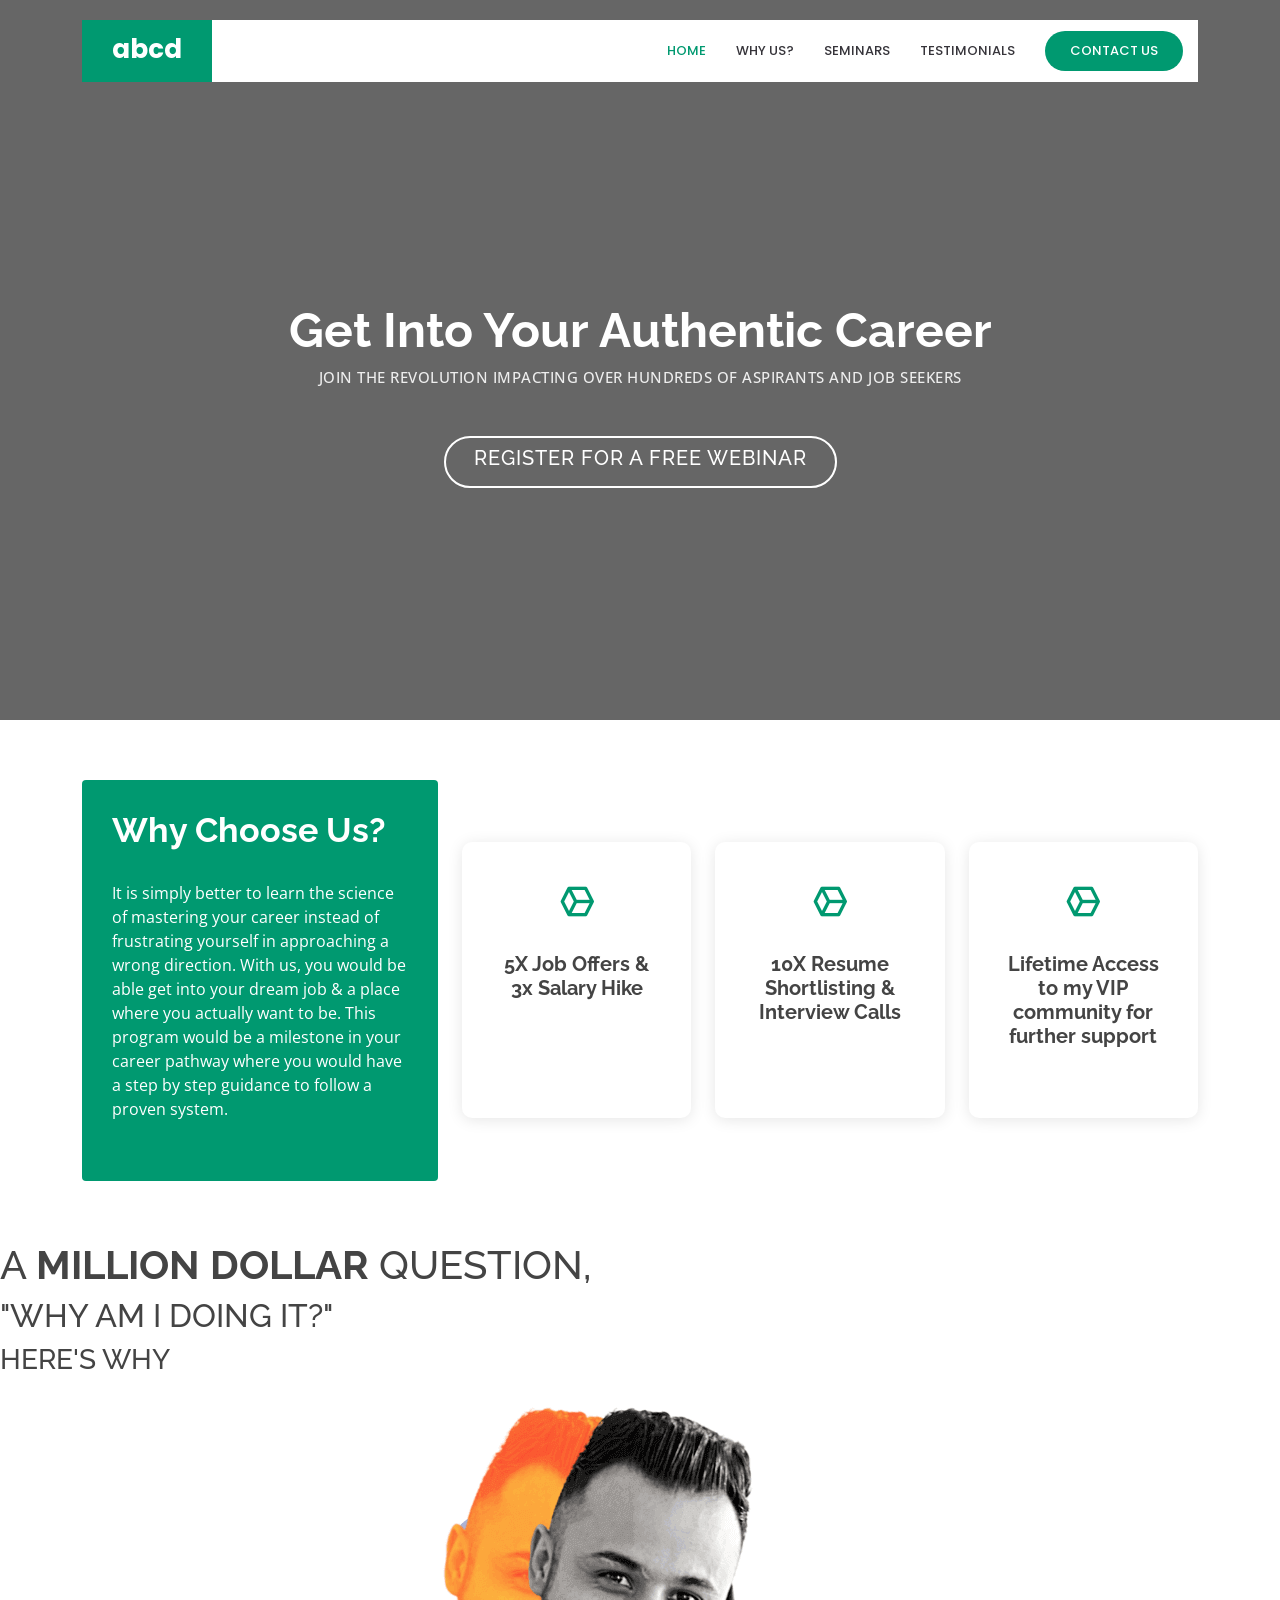
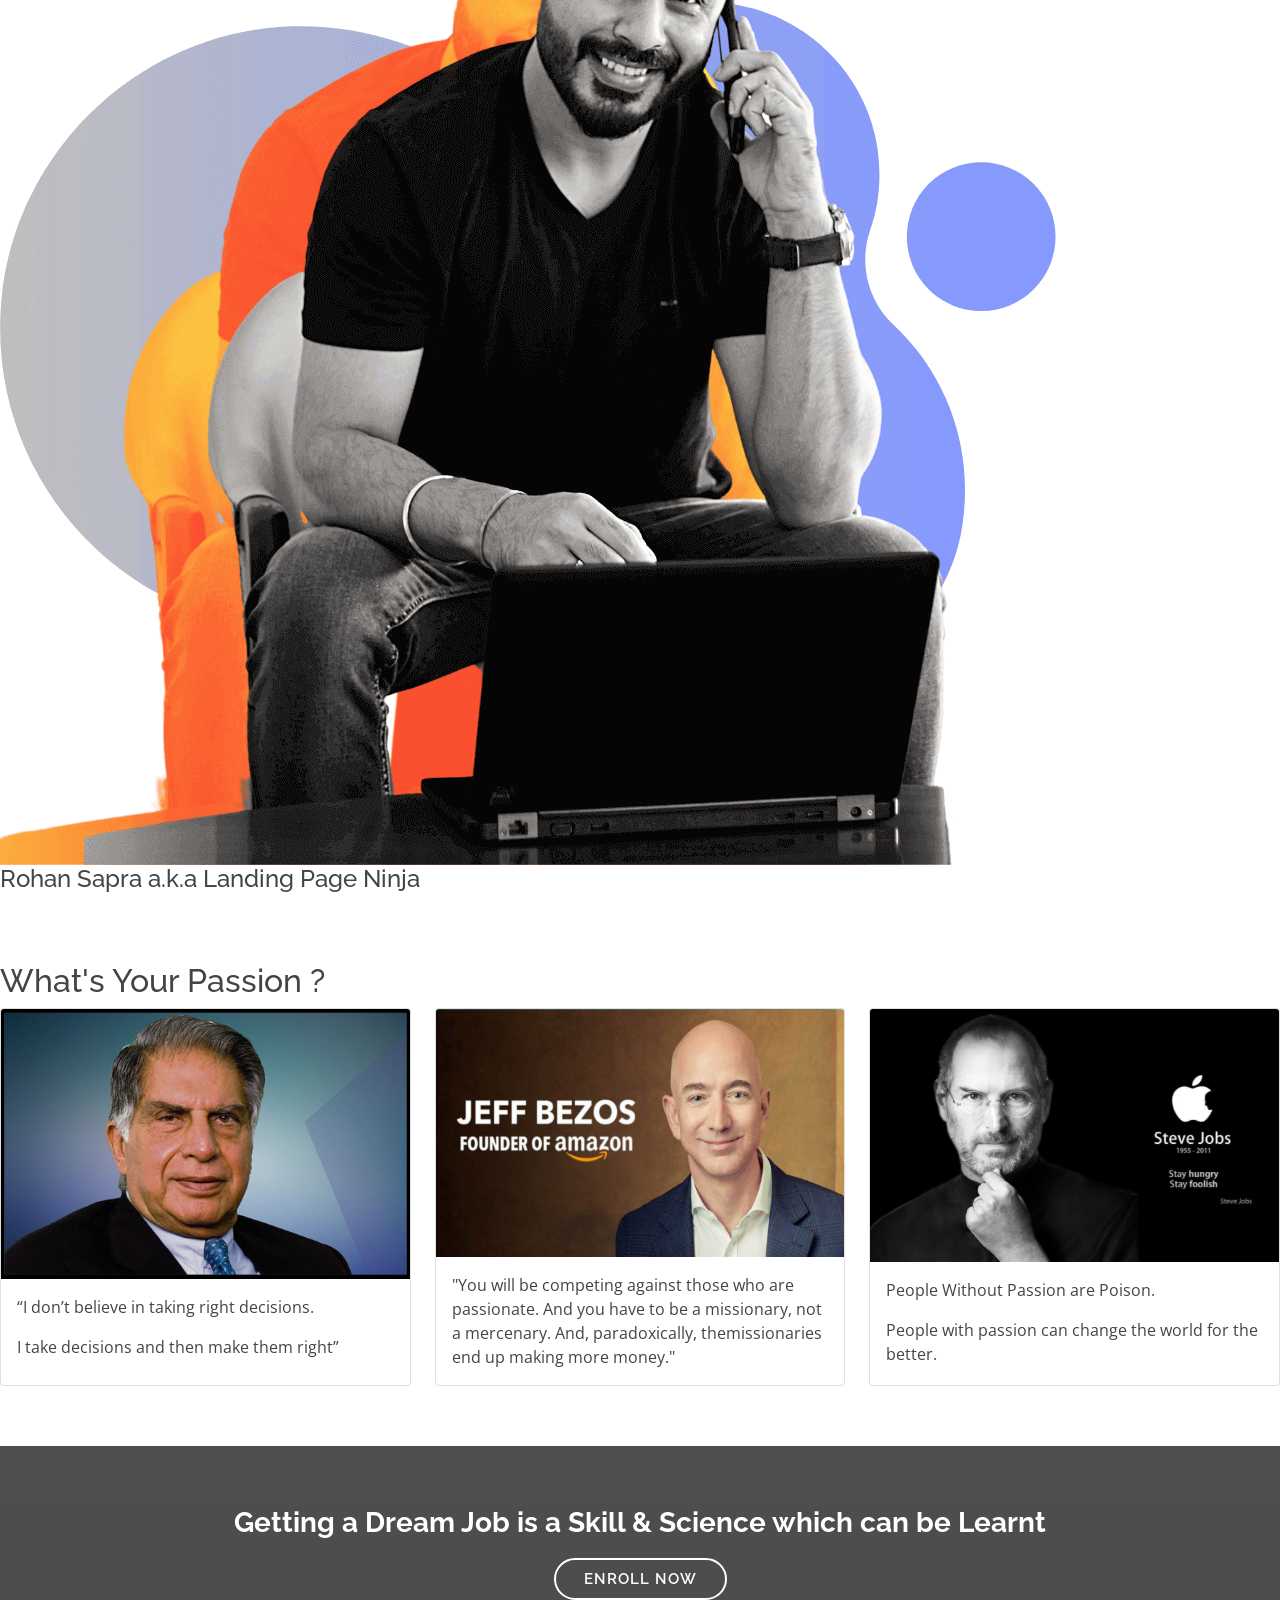
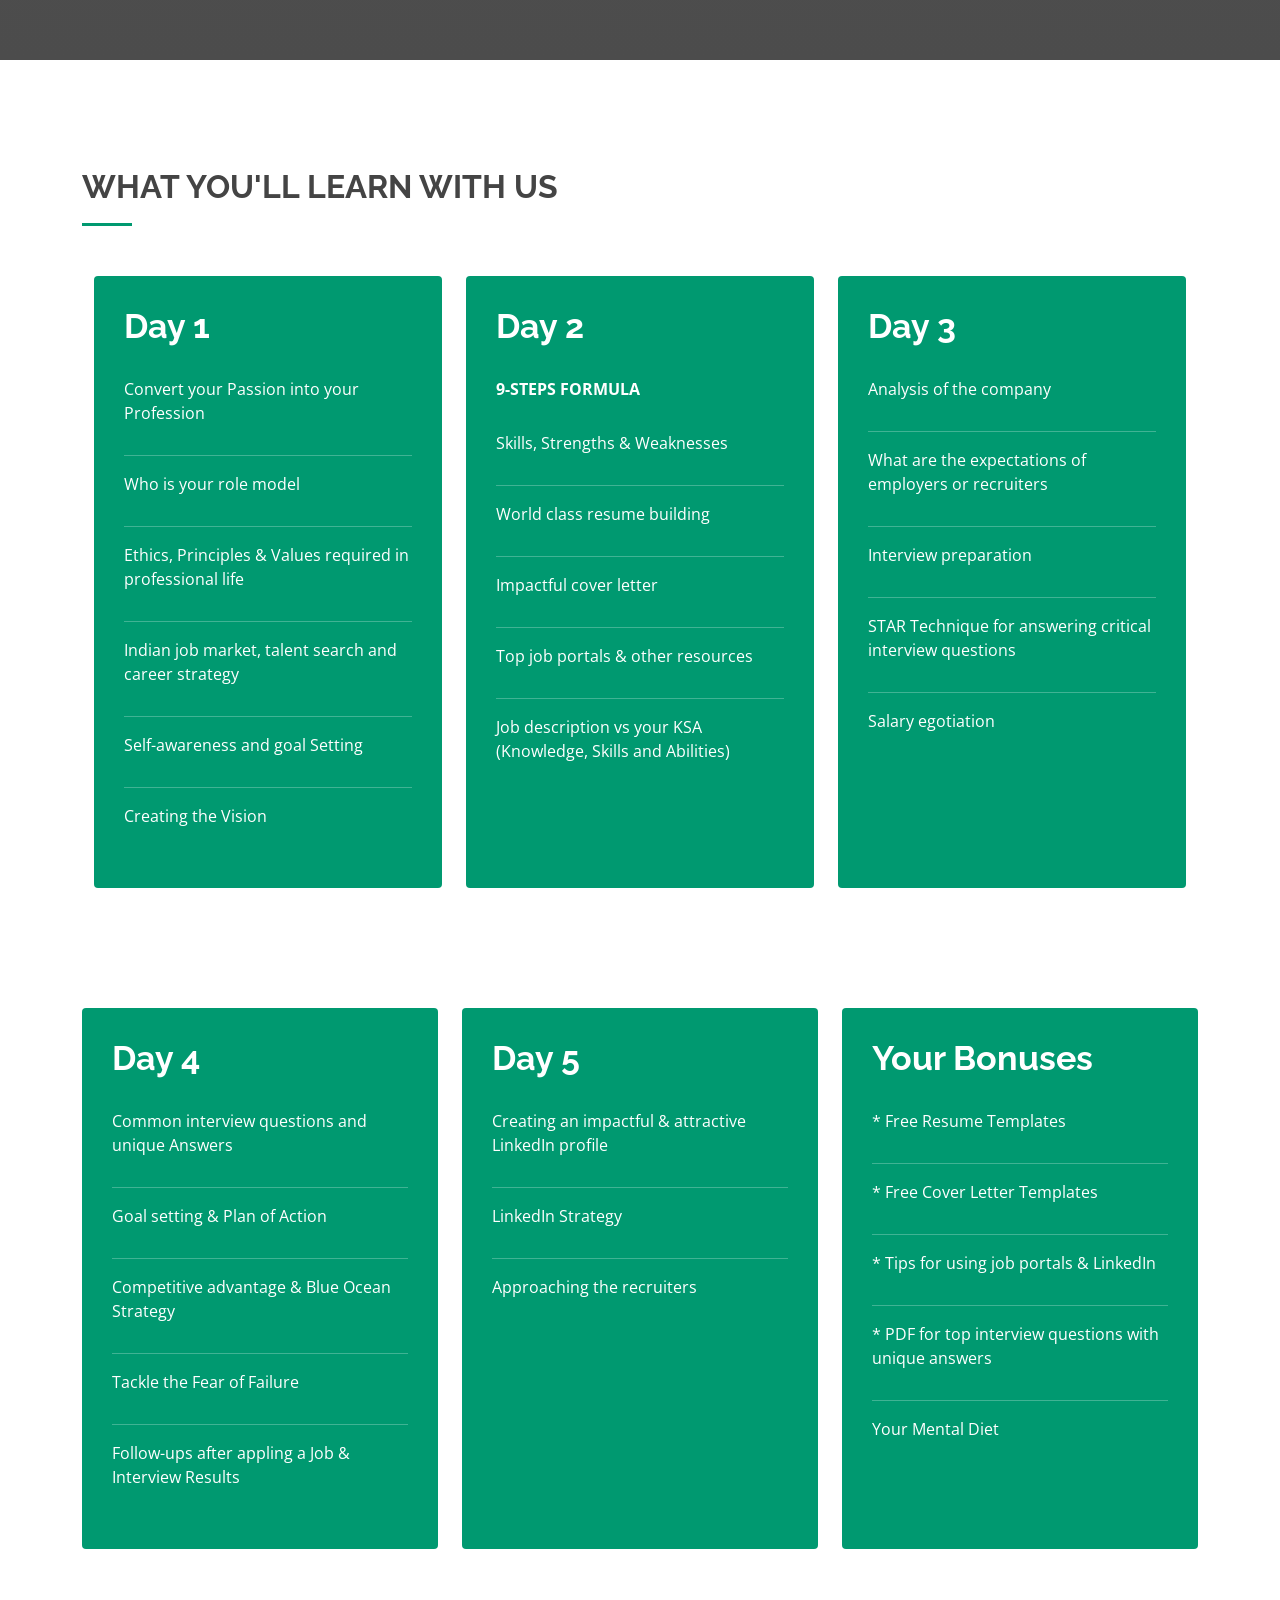
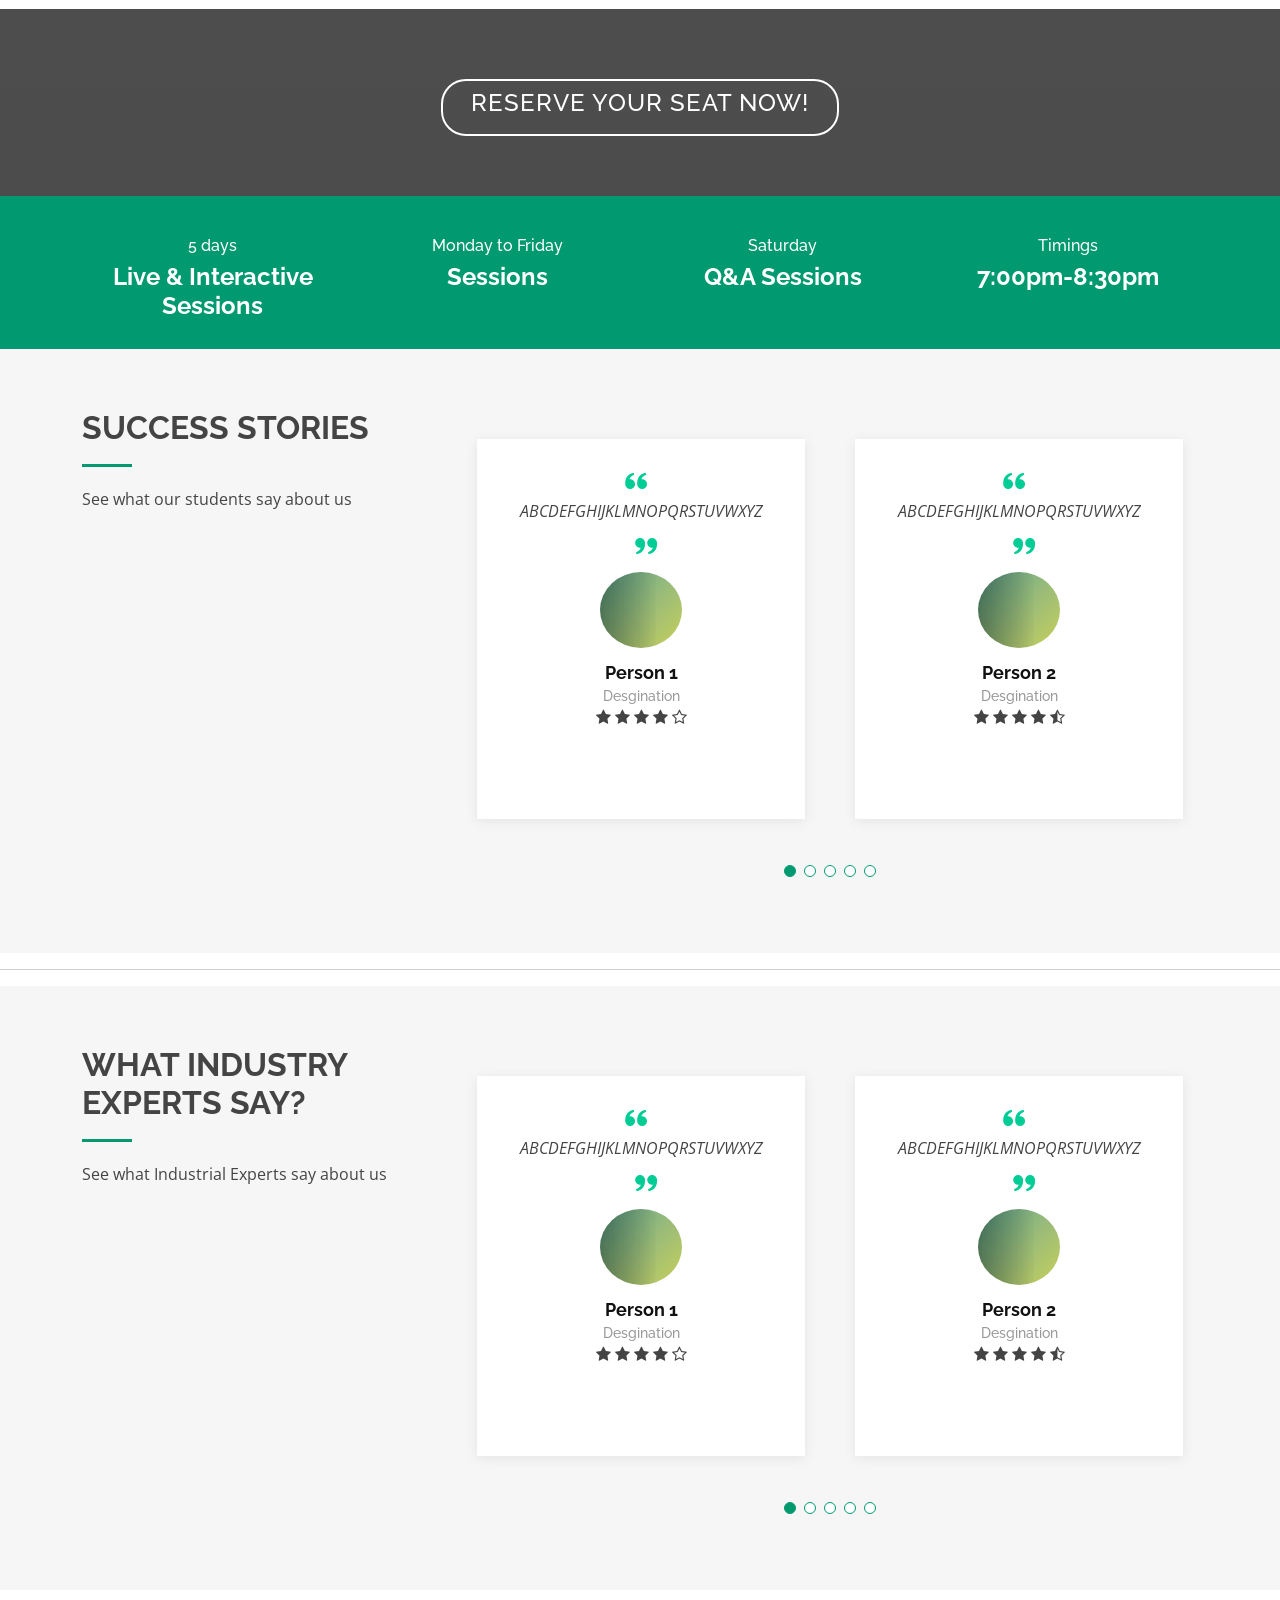
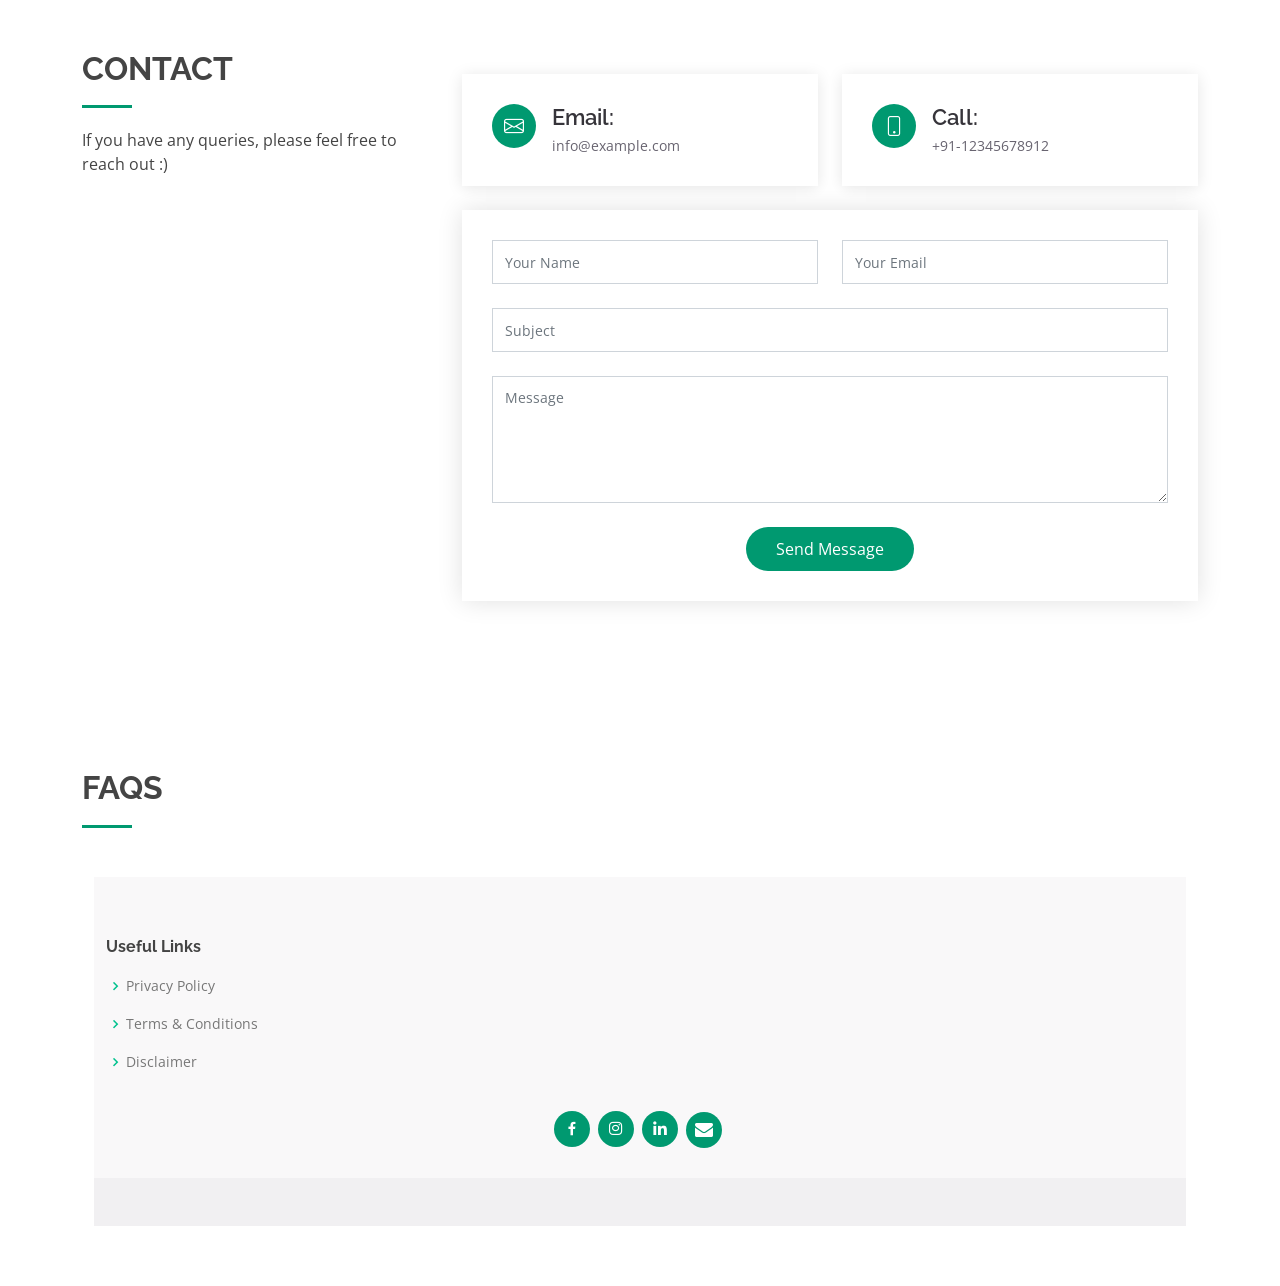
==== commit 43d23e5e: "Merge branch 'main' into main" ====
--- a/index.html
+++ b/index.html
@@ -2,6 +2,7 @@
 <html lang="en">
 
 <head>
+
   <meta charset="UTF-8">
   <meta http-equiv="X-UA-Compatible" content="IE=edge">
   <meta name="viewport" content="width=device-width, initial-scale=1.0">
@@ -153,6 +154,57 @@
 
     <!---->
     <!--Owner photo with message-->
+    <div class="question">
+        <h1>A <b>MILLION DOLLAR</b> QUESTION,</h1>
+        <h2>"WHY AM I DOING IT?"</h2>
+        <h3>HERE'S WHY</h3>
+        <img src="ownerpic.png" alt="...." class="ownerimg">
+        <br>
+        <h4>Rohan Sapra a.k.a Landing Page Ninja</h4>
+    </div>
+    <!---->
+
+    <!---->
+    <!-- Quotes Section -->
+    <section class="quotes">
+        <h2 class="head">What's Your Passion ? </h2>
+        <div class="row row-cols-1 row-cols-md-3 g-4">
+            <div class="col c2">
+              <div class="card h-100 card1">
+                <img src="ratansir.png" class="card-img-top images" alt="...">
+                <div class="card-body para">
+                <p class="card-text">“I don’t believe in taking right decisions.  </p>
+                <p class="card-text">
+                    I take decisions and then make them right”
+                </p>
+                </div>
+              </div>
+            </div>
+            <div class="col c2">
+              <div class="card h-100 card1">
+                <img src="jeff.png" class="card-img-top images" alt="...">
+                <div class="card-body para">
+                <p class="card-text">"You will be competing against those who are passionate. And you have to be a  missionary, not a mercenary. And, paradoxically, themissionaries end up making more money."
+                </p>
+                </div>
+              </div>
+            </div>
+            <div class="col c2">
+              <div class="card h-100 card1">
+                <img src="stevejobs.png" class="card-img-top images" alt="...">
+                <div class="card-body  para">
+                <p class="card-text">People Without Passion are Poison.</p>
+                <p class="card-text">
+                    People with passion can change the world for the better. 
+                    </p>
+                </div>
+              </div>
+            </div>
+          </div>
+    </section>
+
+    
+    <!---->
 
     <!---->
     <!--Seminar-->
--- a/index.css
+++ b/index.css
@@ -865,4 +865,3 @@
     color: #fff;
     text-decoration: none;
   }
-  
--- a/index.css
+++ b/index.css
@@ -865,4 +865,3 @@
     color: #fff;
     text-decoration: none;
   }
-  
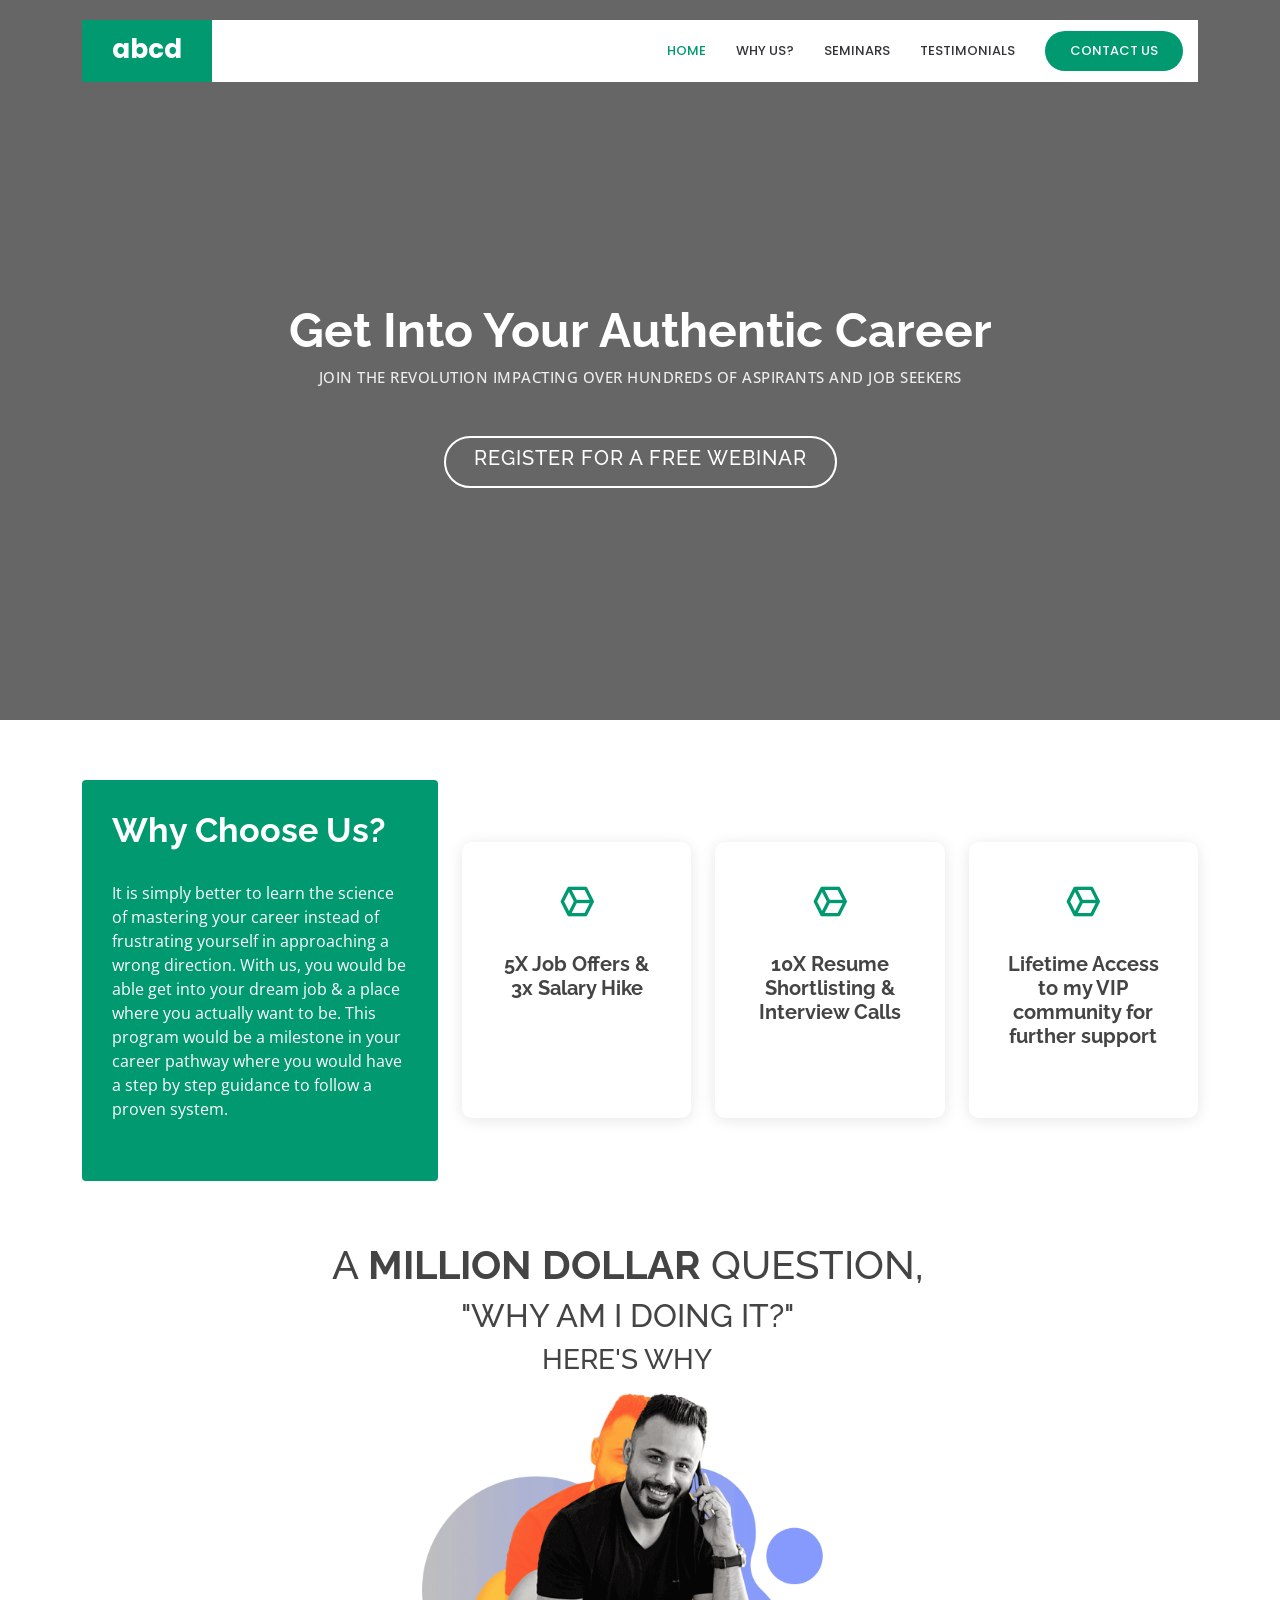
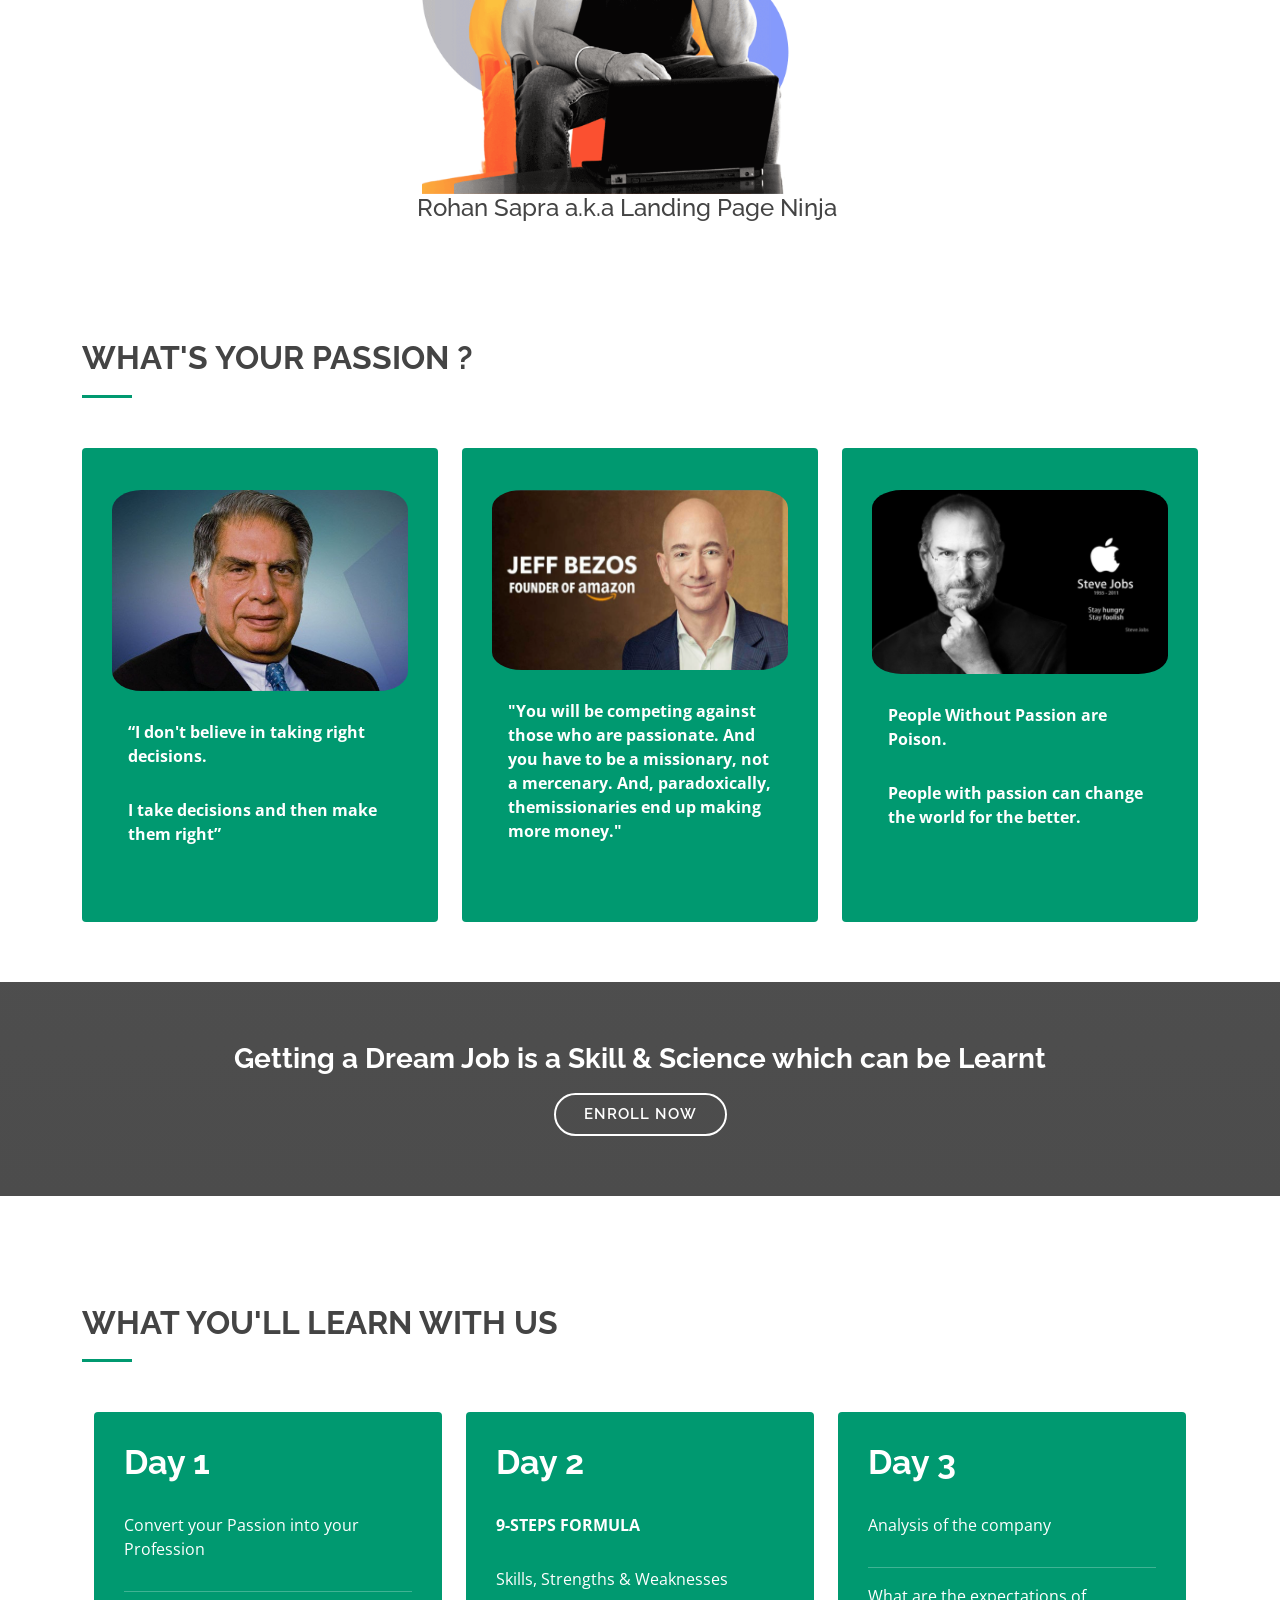
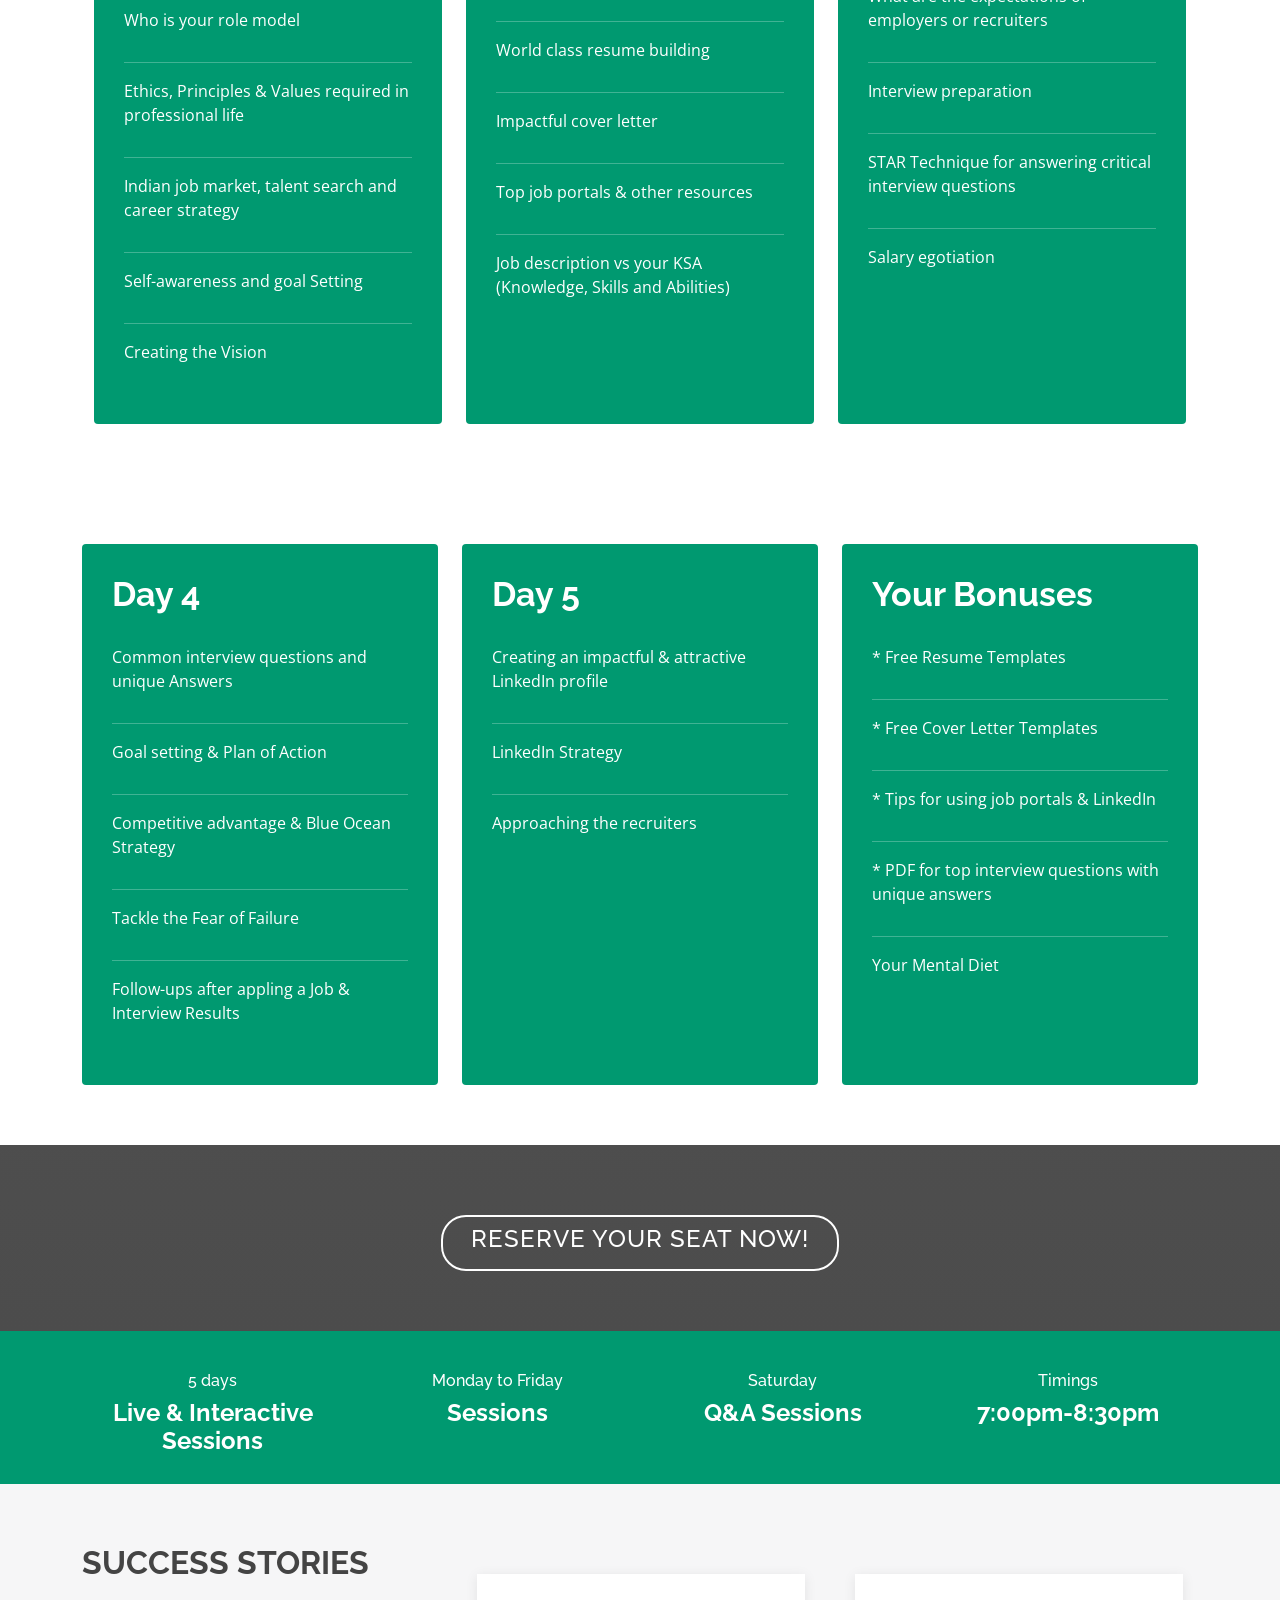
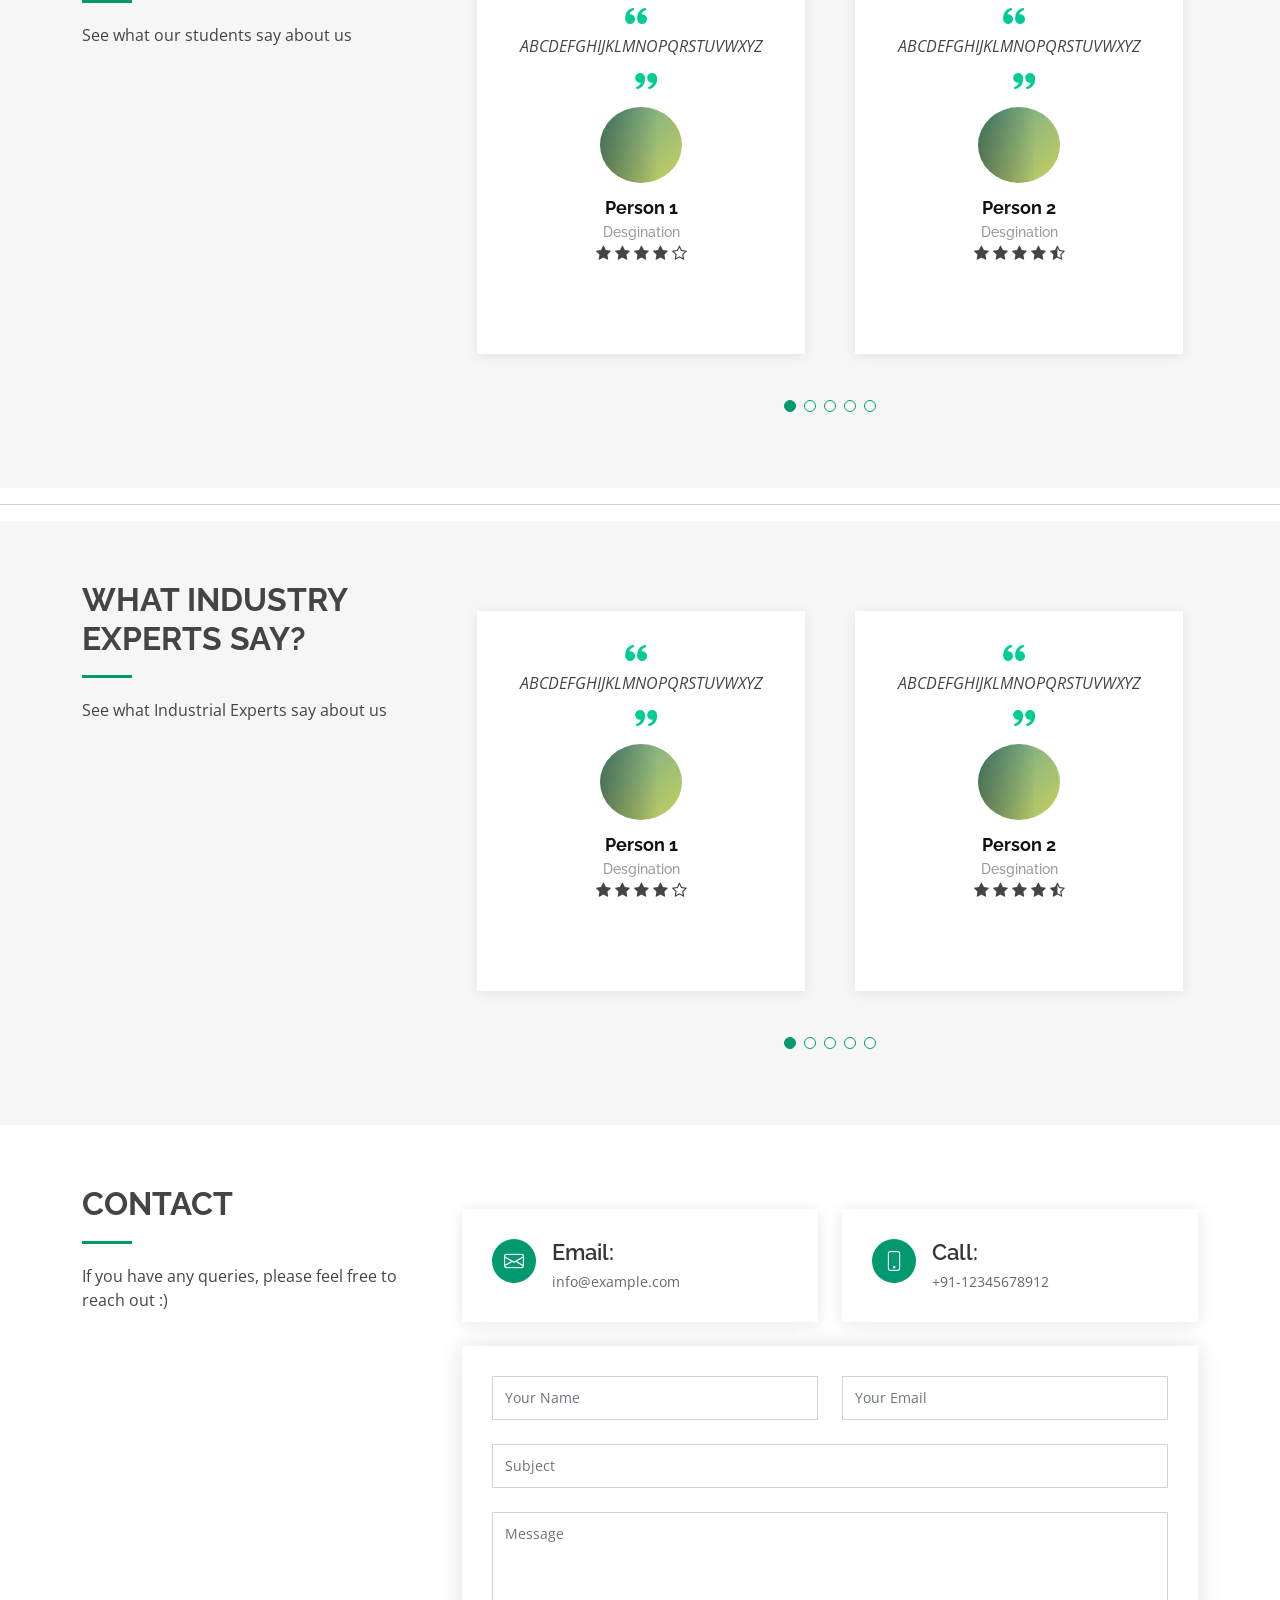
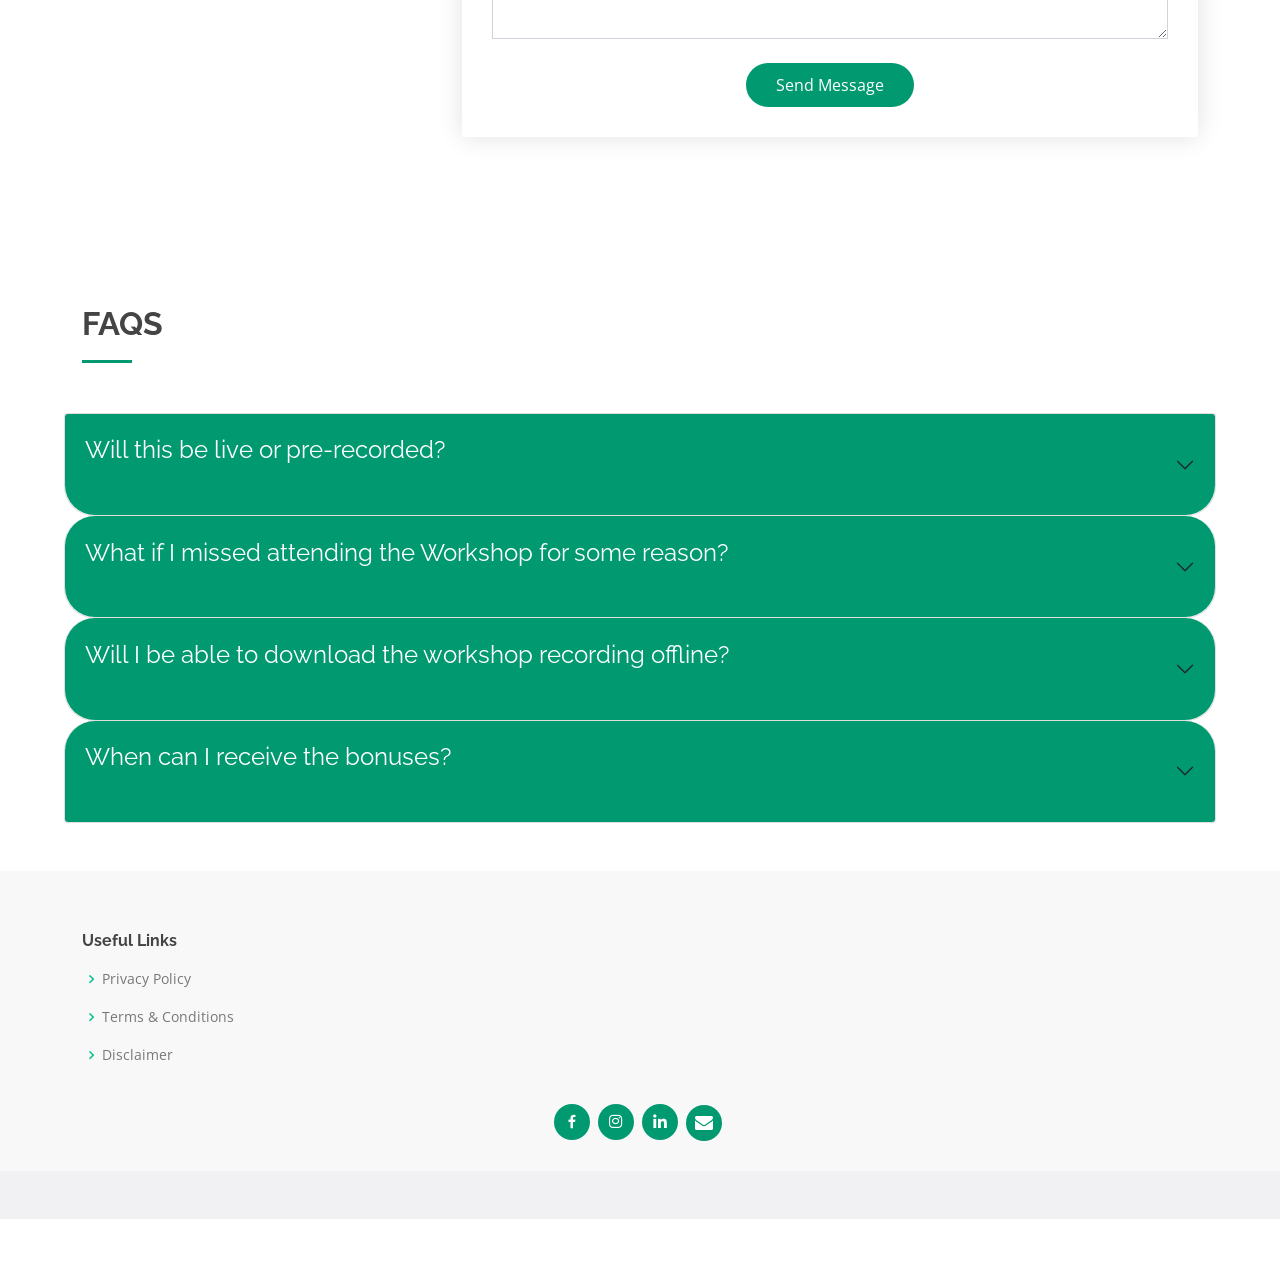
==== commit 1c66c7f5: "Changes By Palash Final Website from my end" ====
--- a/index.html
+++ b/index.html
@@ -7,7 +7,6 @@
   <meta http-equiv="X-UA-Compatible" content="IE=edge">
   <meta name="viewport" content="width=device-width, initial-scale=1.0">
   <title>Trainer Landing Page Website Project</title>
-  <link rel="stylesheet" href="https://maxcdn.bootstrapcdn.com/font-awesome/4.7.0/css/font-awesome.min.css">
   <!---------------------------------------------------------------------------------------------------------->
   <!-- Google Fonts -->
   <link
@@ -34,10 +33,12 @@
 
   <!---------------------------------------------------------------------------------------------------------->
   <!-- Custom Css -->
-  <link rel="stylesheet" href="./index.css">
-  <link rel="stylesheet" href="./mobile.css">
-
-  <!---------------------------------------------------------------------------------------------------------->
+  <link rel="stylesheet" href=".index.css">
+  <link rel="stylesheet" href=".mobile.css">
+
+  <!---------------------------------------------------------------------------------------------------------->
+  <link rel="stylesheet" href="https://maxcdn.bootstrapcdn.com/font-awesome/4.7.0/css/font-awesome.min.css">
+
 </head>
 
 <body>
@@ -144,14 +145,6 @@
     <!---------------------------------------------------------------------------------------------------------->
 
 
-
-
-
-
-
-
-
-
     <!---->
     <!--Owner photo with message-->
     <div class="question">
@@ -166,44 +159,49 @@
 
     <!---->
     <!-- Quotes Section -->
-    <section class="quotes">
-        <h2 class="head">What's Your Passion ? </h2>
-        <div class="row row-cols-1 row-cols-md-3 g-4">
-            <div class="col c2">
-              <div class="card h-100 card1">
+    <section id="wyl" class="why-us">
+      <div class="container">
+        <div class="section-title" data-aos="fade-left">
+          <br>
+          <br>
+          <h2>What's Your Passion ?</h2>
+        </div>
+      </div>
+        <div class="container">
+          <div class="row">
+            <div class="col-lg-4 d-flex align-items-stretch" data-aos="fade-right">
+              <div class="content">
                 <img src="ratansir.png" class="card-img-top images" alt="...">
                 <div class="card-body para">
-                <p class="card-text">“I don’t believe in taking right decisions.  </p>
-                <p class="card-text">
-                    I take decisions and then make them right”
-                </p>
-                </div>
-              </div>
-            </div>
-            <div class="col c2">
-              <div class="card h-100 card1">
+                  <p class="card-text">“I don't believe in taking right decisions.  </p>
+                  <p class="card-text">
+                      I take decisions and then make them right”
+                  </p>
+                  </div>
+              </div>
+
+            </div>
+            <div class="col-lg-4 d-flex align-items-stretch" data-aos="fade-right">
+              <div class="content">
                 <img src="jeff.png" class="card-img-top images" alt="...">
                 <div class="card-body para">
-                <p class="card-text">"You will be competing against those who are passionate. And you have to be a  missionary, not a mercenary. And, paradoxically, themissionaries end up making more money."
-                </p>
-                </div>
-              </div>
-            </div>
-            <div class="col c2">
-              <div class="card h-100 card1">
+                  <p class="card-text">"You will be competing against those who are passionate. And you have to be a  missionary, not a mercenary. And, paradoxically, themissionaries end up making more money."
+                  </p>
+                  </div>
+              </div>
+            </div>
+            <div class="col-lg-4 d-flex align-items-stretch" data-aos="fade-right">
+              <div class="content">
                 <img src="stevejobs.png" class="card-img-top images" alt="...">
-                <div class="card-body  para">
-                <p class="card-text">People Without Passion are Poison.</p>
-                <p class="card-text">
-                    People with passion can change the world for the better. 
-                    </p>
-                </div>
-              </div>
-            </div>
-          </div>
+                <div class="card-body para">
+                  <p class="card-text">People Without Passion are Poison.</p>
+                  <p class="card-text">
+                      People with passion can change the world for the better. 
+                      </p>
+                  </div>
+              </div>
+            </div>
     </section>
-
-    
     <!---->
 
     <!---->
@@ -746,20 +744,74 @@
 
   <section id="wyl" class="why-us">
     <div class="container">
-
       <div class="section-title" data-aos="fade-left">
         <br>
         <br>
         <h2>FAQs</h2>
       </div>
-      <div class="container">
-
-
-
-
-
-
-
+    </div>
+        <!-- FAQ's -->
+    <center>
+  <div class="faqs">
+    <div class="accordion" id="accordionExample">
+      <div class="accordion-item fullcard">
+        <h2 class="accordion-header" id="headingOne">
+          <button class="accordion-button collapsed hs" type="button" data-bs-toggle="collapse" data-bs-target="#collapseOne" aria-expanded="false" aria-controls="collapseOne" style="background-color: #009970;">
+            <p class="Ques">Will this be live or pre-recorded?</p>
+          </button>
+        </h2>
+        <div id="collapseOne" class="accordion-collapse collapse" aria-labelledby="headingOne" data-bs-parent="#accordionExample">
+          <div class="accordion-body faqbody">
+            <strong>This is the first item's accordion body.</strong> It is shown by default, until the collapse plugin adds the appropriate classes that we use to style each element. These classes control the overall appearance, as well as the showing and hiding via CSS transitions. You can modify any of this with custom CSS or overriding our default variables. It's also worth noting that just about any HTML can go within the <code>.accordion-body</code>, though the transition does limit overflow.
+          </div>
+        </div>
+      </div>
+      <div class="accordion-item fullcard">
+        <h2 class="accordion-header" id="headingTwo">
+          <button class="accordion-button collapsed hs" type="button" data-bs-toggle="collapse" data-bs-target="#collapseTwo" aria-expanded="false" aria-controls="collapseTwo" style="background-color: #009970;">
+           <p class="Ques">What if I missed attending the Workshop for some reason?</p>
+          </button>
+        </h2>
+        <div id="collapseTwo" class="accordion-collapse collapse" aria-labelledby="headingTwo" data-bs-parent="#accordionExample">
+          <div class="accordion-body faqbody">
+            <strong>This is the second item's accordion body.</strong> It is hidden by default, until the collapse plugin adds the appropriate classes that we use to style each element. These classes control the overall appearance, as well as the showing and hiding via CSS transitions. You can modify any of this with custom CSS or overriding our default variables. It's also worth noting that just about any HTML can go within the <code>.accordion-body</code>, though the transition does limit overflow.
+          </div>
+        </div>
+      </div>
+      <div class="accordion-item fullcard">
+        <h2 class="accordion-header" id="headingThree">
+          <button class="accordion-button collapsed hs" type="button" data-bs-toggle="collapse" data-bs-target="#collapseThree" aria-expanded="false" aria-controls="collapseThree" style="background-color: #009970;">
+           <p class="Ques">Will I be able to download the workshop recording offline? </p>
+          </button>
+        </h2>
+        <div id="collapseThree" class="accordion-collapse collapse" aria-labelledby="headingThree" data-bs-parent="#accordionExample">
+          <div class="accordion-body faqbody">
+            <strong>This is the third item's accordion body.</strong> It is hidden by default, until the collapse plugin adds the appropriate classes that we use to style each element. These classes control the overall appearance, as well as the showing and hiding via CSS transitions. You can modify any of this with custom CSS or overriding our default variables. It's also worth noting that just about any HTML can go within the <code>.accordion-body</code>, though the transition does limit overflow.
+          </div>
+        </div>
+      </div>
+      <div class="accordion-item fullcard">
+        <h2 class="accordion-header" id="headingFour">
+          <button class="accordion-button collapsed hs" type="button" data-bs-toggle="collapse" data-bs-target="#collapseFour" aria-expanded="false" aria-controls="collapseFour" style="background-color: #009970;">
+           <p class="Ques">When can I receive the bonuses?</p>
+          </button>
+        </h2>
+        <div id="collapseFour" class="accordion-collapse collapse" aria-labelledby="headingFour" data-bs-parent="#accordionExample">
+          <div class="accordion-body faqbody">
+            <strong>This is the Fourth item's accordion body.</strong> It is shown by default, until the collapse plugin adds the appropriate classes that we use to style each element. These classes control the overall appearance, as well as the showing and hiding via CSS transitions. You can modify any of this with custom CSS or overriding our default variables. It's also worth noting that just about any HTML can go within the <code>.accordion-body</code>, though the transition does limit overflow.
+          </div>
+        </div>
+      </div>
+    </div>
+  </div>
+</center>
+    <!---->
+
+
+
+
+
+  <br><br>
   <!---------------------------------------------------------------------------------------------------------->
   <!-----FOOTER SECTION STARTS----->
   <footer id="footer">
--- a/index.css
+++ b/index.css
@@ -844,8 +844,6 @@
     color: #009970;
   }
   
-  
-  
   #footer .social-links a {
     font-size: 18px;
     display: inline-block;
@@ -865,3 +863,63 @@
     color: #fff;
     text-decoration: none;
   }
+
+/* --------------------------------------- */
+  /* FAQ'S CSS */
+/* --------------------------------------- */
+  .faqs{
+    width: 90%;
+  }
+  .Ques{
+    margin-top: 0.5vw;
+    font-size:x-large;
+    color: rgb(255, 255, 255);
+    height: 5.2vh;
+  }
+  .hs{
+    background-color: #009970;
+    border-radius: 30px;
+  }
+  .fullcard{
+    border-radius: 30px;
+  }
+  #Faq{
+    font-size: 4vw;
+    font-family: Georgia, 'Times New Roman', Times, serif;
+    font-style: italic;
+  }
+  .faqbody{
+    background-color: #dff7f1;
+  }
+
+  /* --------------------------------------- */
+  /* QUOTES SECTION */
+/* --------------------------------------- */
+.quotes{
+  font-size: large;
+  margin-left: 5vw;
+}
+.question{
+  text-align:  center;
+  width: 98vw;
+  border-radius: 90px;
+}
+.para{
+  margin-top: 1vw;
+  font-weight: bold;
+  color: white;
+}
+.images{
+  margin-top: 1vw;
+  border-radius: 10%;
+}
+.card1{
+  background-color: #009970;
+  margin-top: 3vw;
+}
+.allquotes{
+  width: 30vw;
+}
+.ownerimg{
+  width: 32vw;
+}
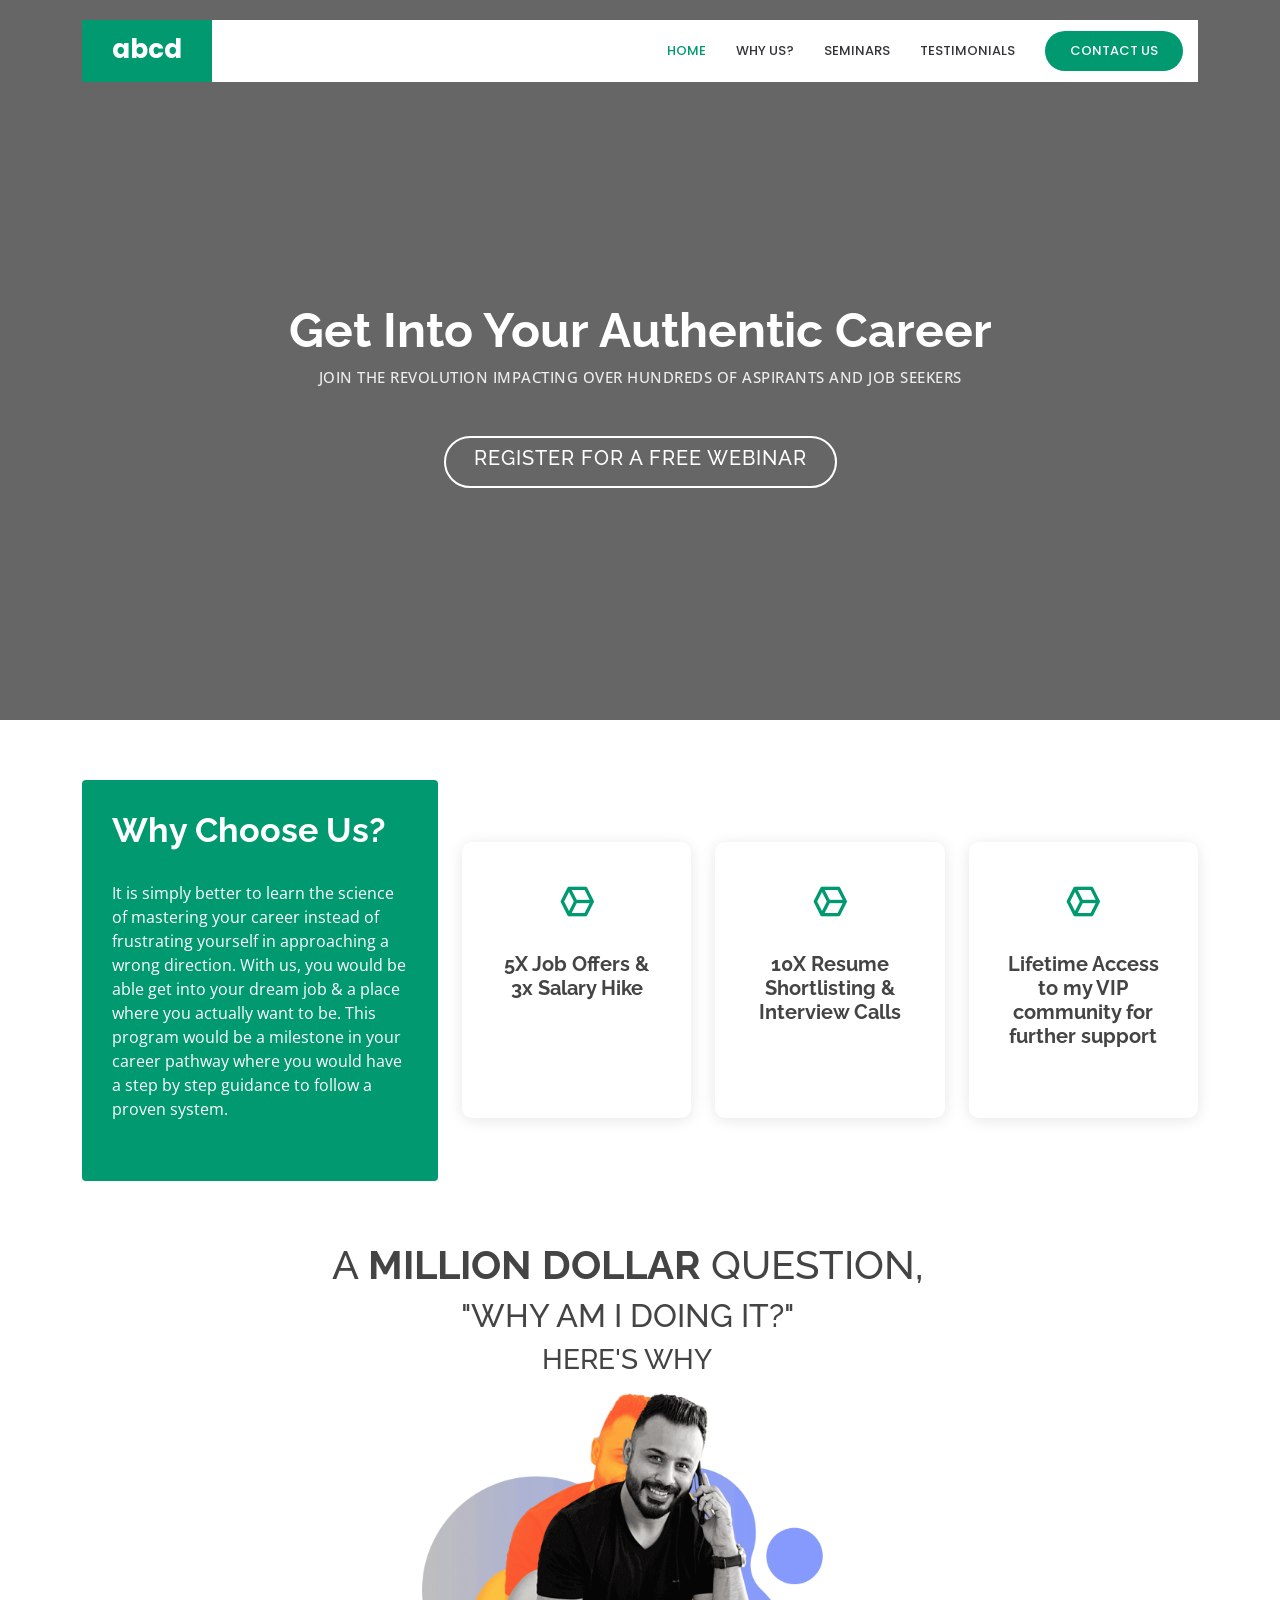
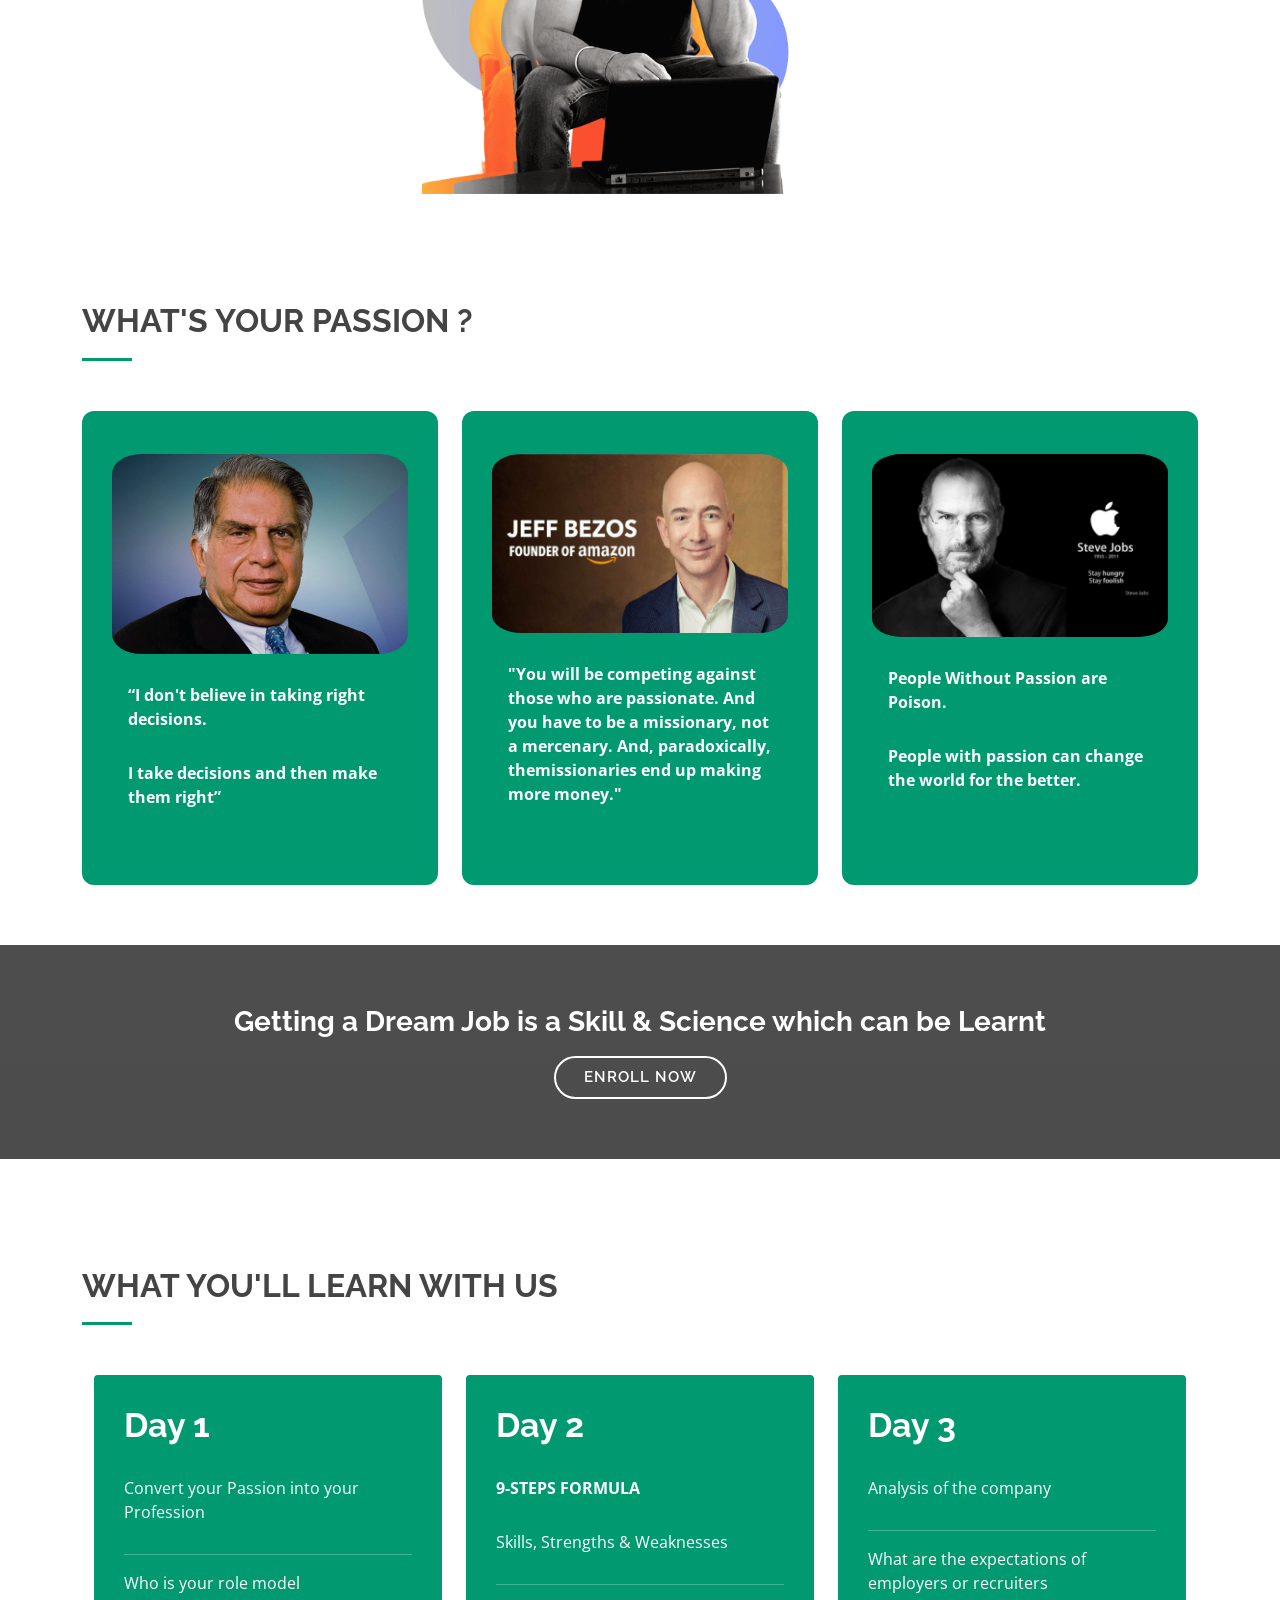
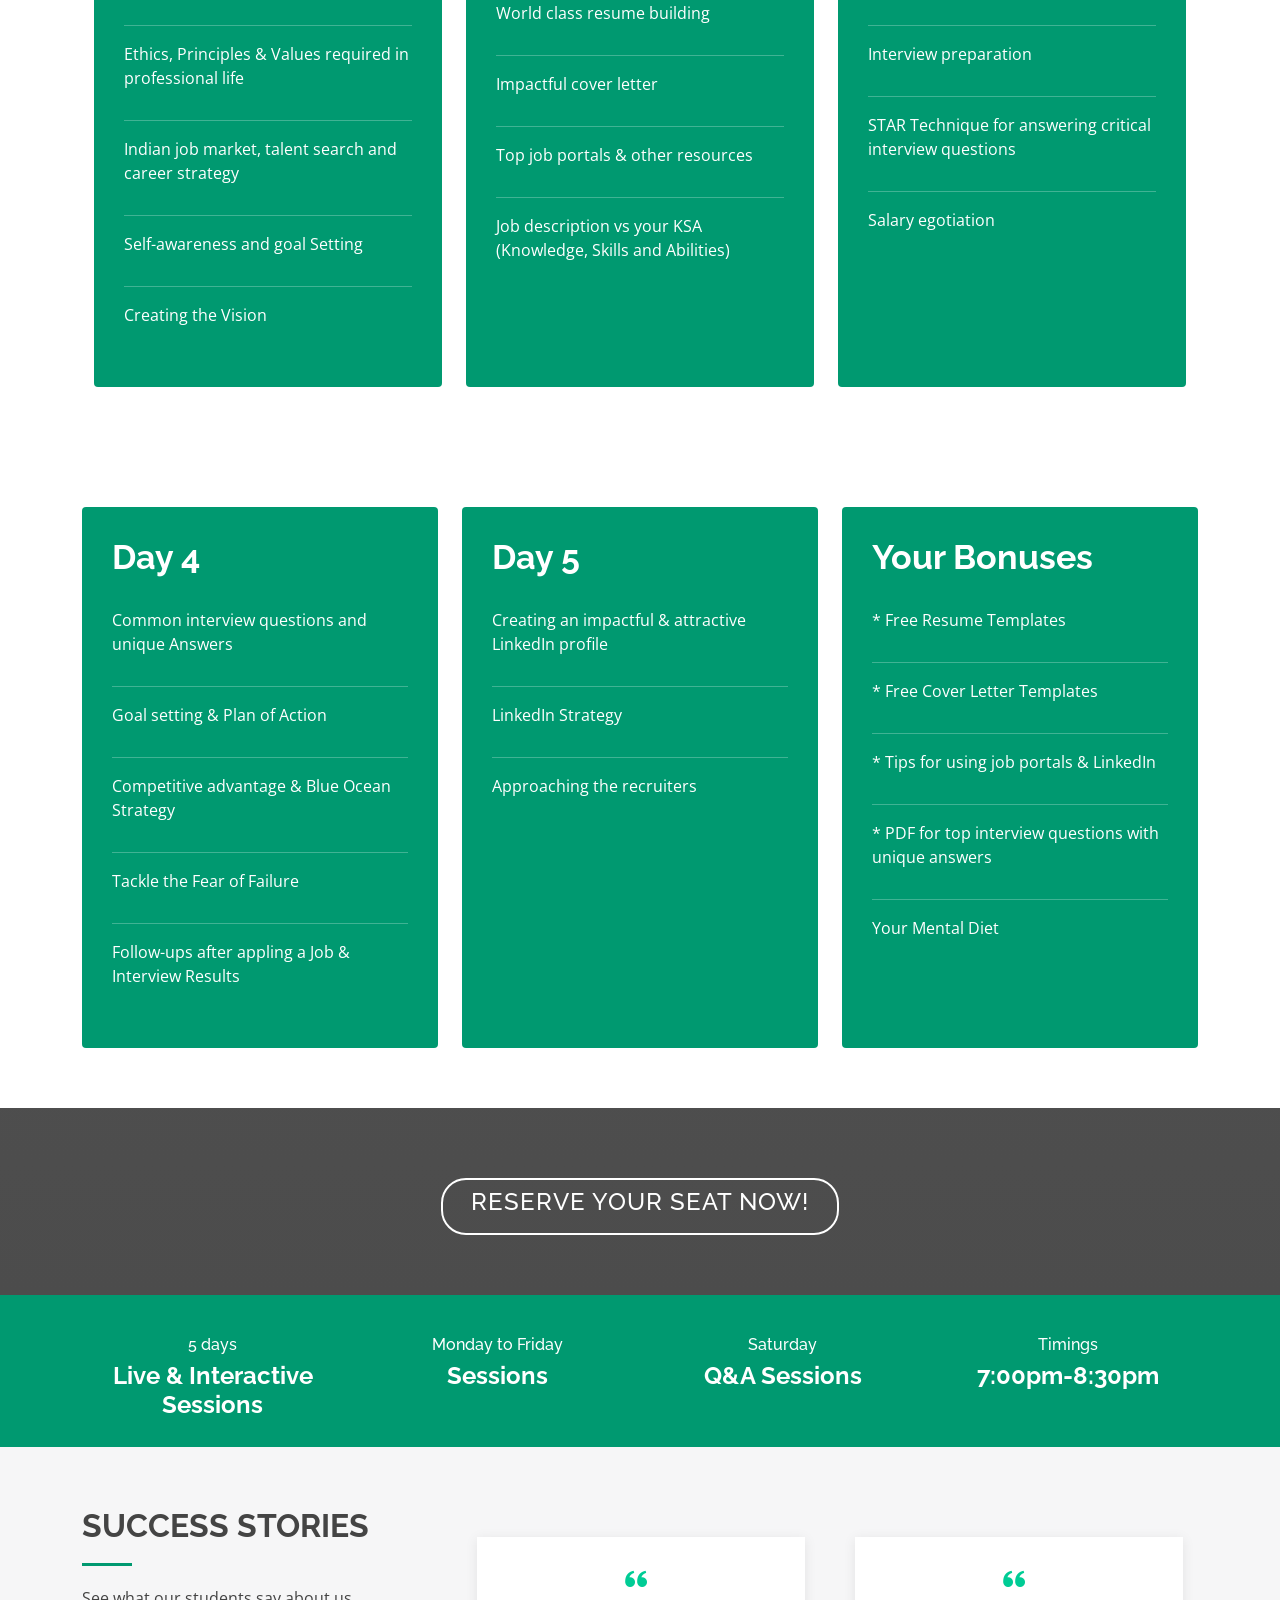
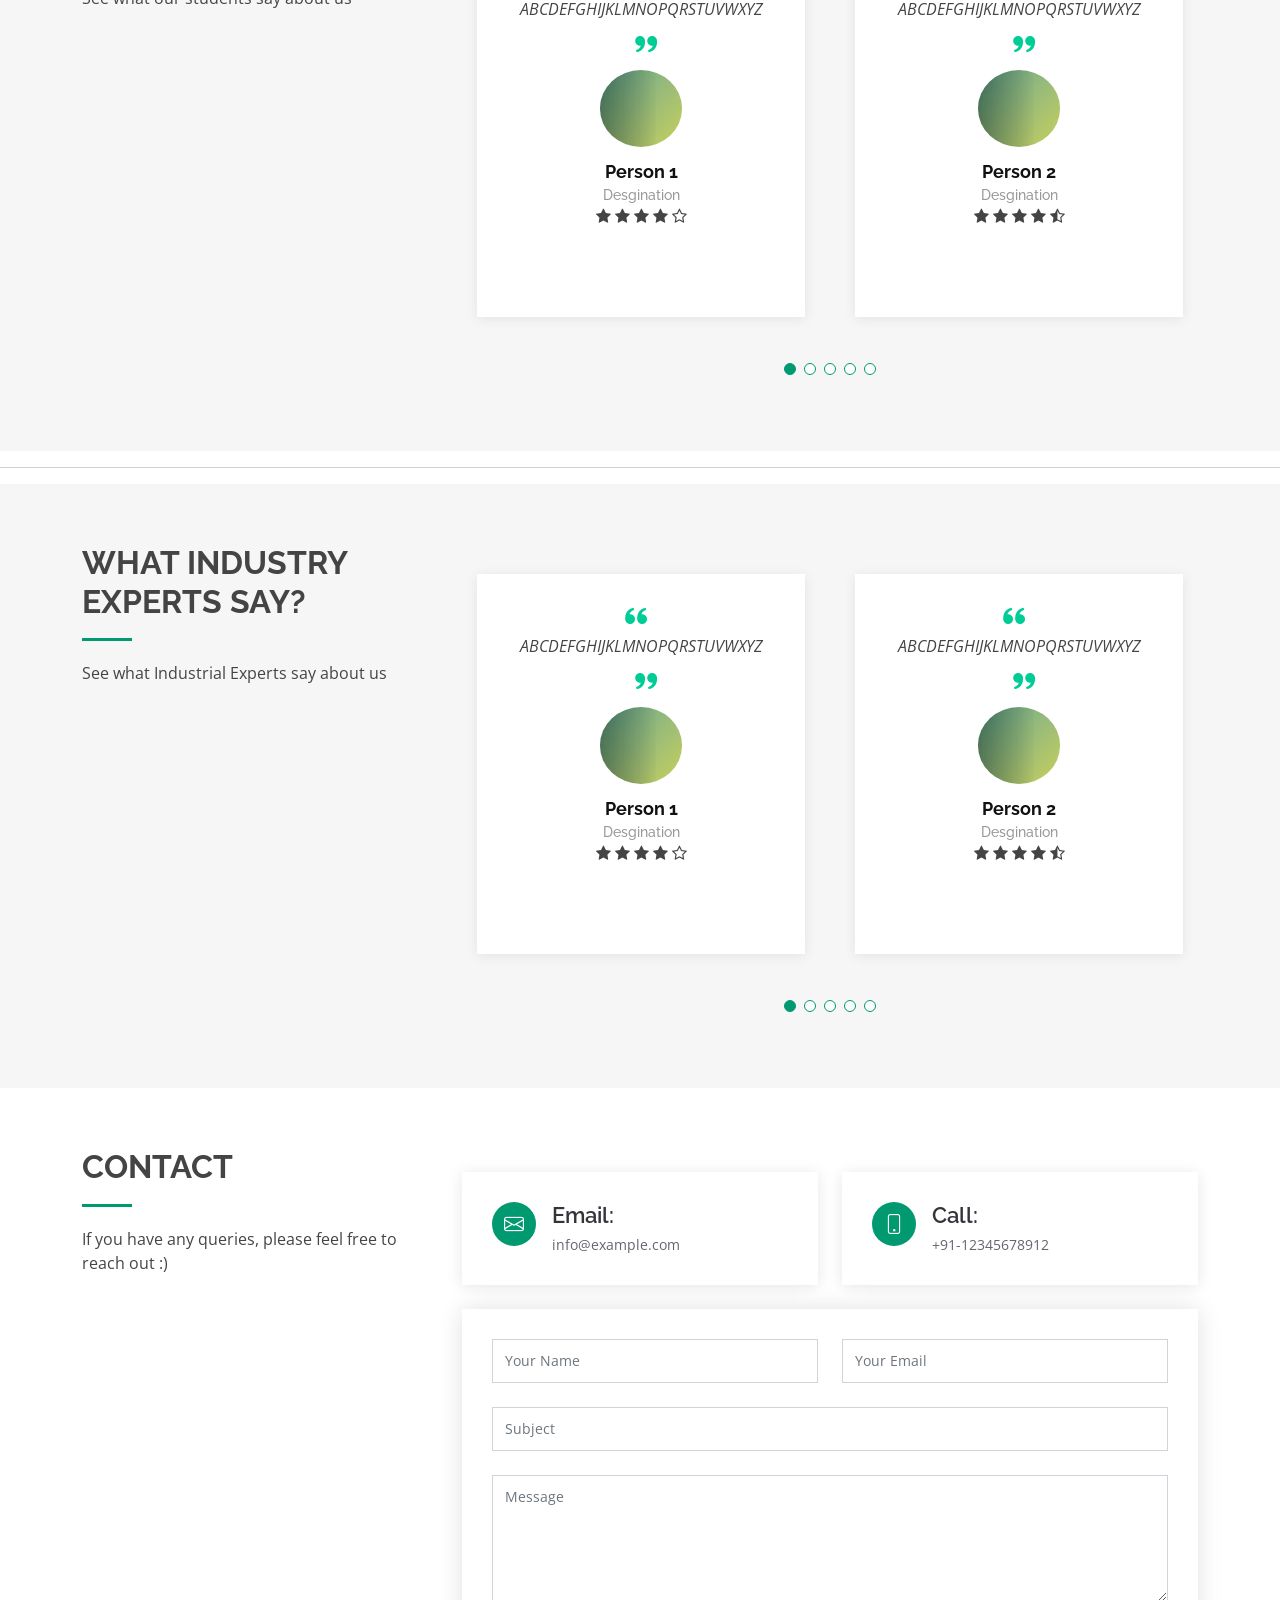
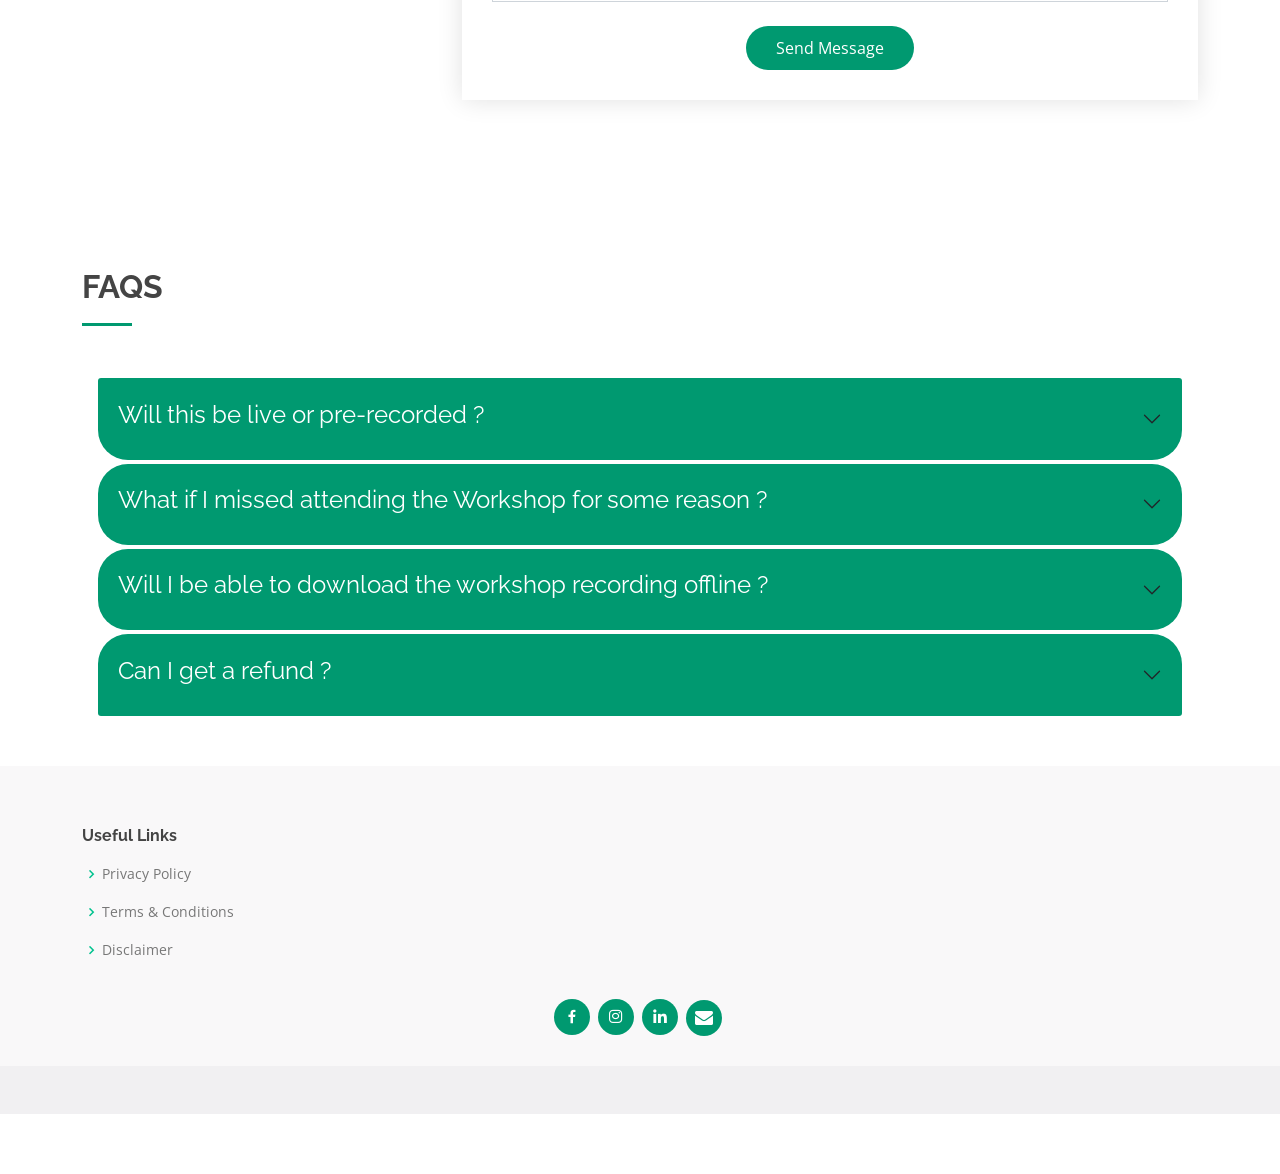
==== commit a1c66eda: "Added Answers to the questions" ====
--- a/index.html
+++ b/index.html
@@ -153,7 +153,6 @@
         <h3>HERE'S WHY</h3>
         <img src="ownerpic.png" alt="...." class="ownerimg">
         <br>
-        <h4>Rohan Sapra a.k.a Landing Page Ninja</h4>
     </div>
     <!---->
 
@@ -170,7 +169,7 @@
         <div class="container">
           <div class="row">
             <div class="col-lg-4 d-flex align-items-stretch" data-aos="fade-right">
-              <div class="content">
+              <div class="content" style="border-radius: 12px;">
                 <img src="ratansir.png" class="card-img-top images" alt="...">
                 <div class="card-body para">
                   <p class="card-text">“I don't believe in taking right decisions.  </p>
@@ -179,10 +178,9 @@
                   </p>
                   </div>
               </div>
-
             </div>
             <div class="col-lg-4 d-flex align-items-stretch" data-aos="fade-right">
-              <div class="content">
+              <div class="content" style="border-radius: 12px;">
                 <img src="jeff.png" class="card-img-top images" alt="...">
                 <div class="card-body para">
                   <p class="card-text">"You will be competing against those who are passionate. And you have to be a  missionary, not a mercenary. And, paradoxically, themissionaries end up making more money."
@@ -191,7 +189,7 @@
               </div>
             </div>
             <div class="col-lg-4 d-flex align-items-stretch" data-aos="fade-right">
-              <div class="content">
+              <div class="content" style="border-radius: 12px;">
                 <img src="stevejobs.png" class="card-img-top images" alt="...">
                 <div class="card-body para">
                   <p class="card-text">People Without Passion are Poison.</p>
@@ -755,50 +753,50 @@
   <div class="faqs">
     <div class="accordion" id="accordionExample">
       <div class="accordion-item fullcard">
-        <h2 class="accordion-header" id="headingOne">
+        <h2 class="accordion-header headers" id="headingOne">
           <button class="accordion-button collapsed hs" type="button" data-bs-toggle="collapse" data-bs-target="#collapseOne" aria-expanded="false" aria-controls="collapseOne" style="background-color: #009970;">
-            <p class="Ques">Will this be live or pre-recorded?</p>
+            <p class="Ques">Will this be live or pre-recorded ? </p>
           </button>
         </h2>
         <div id="collapseOne" class="accordion-collapse collapse" aria-labelledby="headingOne" data-bs-parent="#accordionExample">
           <div class="accordion-body faqbody">
-            <strong>This is the first item's accordion body.</strong> It is shown by default, until the collapse plugin adds the appropriate classes that we use to style each element. These classes control the overall appearance, as well as the showing and hiding via CSS transitions. You can modify any of this with custom CSS or overriding our default variables. It's also worth noting that just about any HTML can go within the <code>.accordion-body</code>, though the transition does limit overflow.
+            <strong>There will be a live session. </strong>
           </div>
         </div>
       </div>
       <div class="accordion-item fullcard">
-        <h2 class="accordion-header" id="headingTwo">
+        <h2 class="accordion-header headers" id="headingTwo">
           <button class="accordion-button collapsed hs" type="button" data-bs-toggle="collapse" data-bs-target="#collapseTwo" aria-expanded="false" aria-controls="collapseTwo" style="background-color: #009970;">
-           <p class="Ques">What if I missed attending the Workshop for some reason?</p>
+           <p class="Ques">What if I missed attending the Workshop for some reason  ?</p>
           </button>
         </h2>
         <div id="collapseTwo" class="accordion-collapse collapse" aria-labelledby="headingTwo" data-bs-parent="#accordionExample">
           <div class="accordion-body faqbody">
-            <strong>This is the second item's accordion body.</strong> It is hidden by default, until the collapse plugin adds the appropriate classes that we use to style each element. These classes control the overall appearance, as well as the showing and hiding via CSS transitions. You can modify any of this with custom CSS or overriding our default variables. It's also worth noting that just about any HTML can go within the <code>.accordion-body</code>, though the transition does limit overflow.
+            <strong>If you missed the workshop then you can attend our next workshop</strong>
           </div>
         </div>
       </div>
       <div class="accordion-item fullcard">
-        <h2 class="accordion-header" id="headingThree">
+        <h2 class="accordion-header headers" id="headingThree">
           <button class="accordion-button collapsed hs" type="button" data-bs-toggle="collapse" data-bs-target="#collapseThree" aria-expanded="false" aria-controls="collapseThree" style="background-color: #009970;">
-           <p class="Ques">Will I be able to download the workshop recording offline? </p>
+           <p class="Ques">Will I be able to download the workshop recording offline ? </p>
           </button>
         </h2>
         <div id="collapseThree" class="accordion-collapse collapse" aria-labelledby="headingThree" data-bs-parent="#accordionExample">
           <div class="accordion-body faqbody">
-            <strong>This is the third item's accordion body.</strong> It is hidden by default, until the collapse plugin adds the appropriate classes that we use to style each element. These classes control the overall appearance, as well as the showing and hiding via CSS transitions. You can modify any of this with custom CSS or overriding our default variables. It's also worth noting that just about any HTML can go within the <code>.accordion-body</code>, though the transition does limit overflow.
+            <strong>No, you can not record the workshop</strong>
           </div>
         </div>
       </div>
       <div class="accordion-item fullcard">
-        <h2 class="accordion-header" id="headingFour">
+        <h2 class="accordion-header headers" id="headingFour">
           <button class="accordion-button collapsed hs" type="button" data-bs-toggle="collapse" data-bs-target="#collapseFour" aria-expanded="false" aria-controls="collapseFour" style="background-color: #009970;">
-           <p class="Ques">When can I receive the bonuses?</p>
+           <p class="Ques">Can I get a refund ? </p>
           </button>
         </h2>
         <div id="collapseFour" class="accordion-collapse collapse" aria-labelledby="headingFour" data-bs-parent="#accordionExample">
           <div class="accordion-body faqbody">
-            <strong>This is the Fourth item's accordion body.</strong> It is shown by default, until the collapse plugin adds the appropriate classes that we use to style each element. These classes control the overall appearance, as well as the showing and hiding via CSS transitions. You can modify any of this with custom CSS or overriding our default variables. It's also worth noting that just about any HTML can go within the <code>.accordion-body</code>, though the transition does limit overflow.
+            <strong>No, there is no refund policy for this workshop. Please go through the page and all information properly before registering for the workshop.</strong>
           </div>
         </div>
       </div>
--- a/index.css
+++ b/index.css
@@ -868,13 +868,13 @@
   /* FAQ'S CSS */
 /* --------------------------------------- */
   .faqs{
-    width: 90%;
+    width: 85%;
   }
   .Ques{
     margin-top: 0.5vw;
     font-size:x-large;
     color: rgb(255, 255, 255);
-    height: 5.2vh;
+    height: 3vh;
   }
   .hs{
     background-color: #009970;
@@ -882,6 +882,8 @@
   }
   .fullcard{
     border-radius: 30px;
+    border: none;
+    padding: 2px;
   }
   #Faq{
     font-size: 4vw;
@@ -889,16 +891,18 @@
     font-style: italic;
   }
   .faqbody{
+    margin-top: 2px;
     background-color: #dff7f1;
+    text-align: left;
+    font-size: x-large;
+    font-weight: lighter;
+    border-radius: 28px;
   }
 
   /* --------------------------------------- */
   /* QUOTES SECTION */
 /* --------------------------------------- */
-.quotes{
-  font-size: large;
-  margin-left: 5vw;
-}
+
 .question{
   text-align:  center;
   width: 98vw;
@@ -913,13 +917,6 @@
   margin-top: 1vw;
   border-radius: 10%;
 }
-.card1{
-  background-color: #009970;
-  margin-top: 3vw;
-}
-.allquotes{
-  width: 30vw;
-}
 .ownerimg{
   width: 32vw;
 }
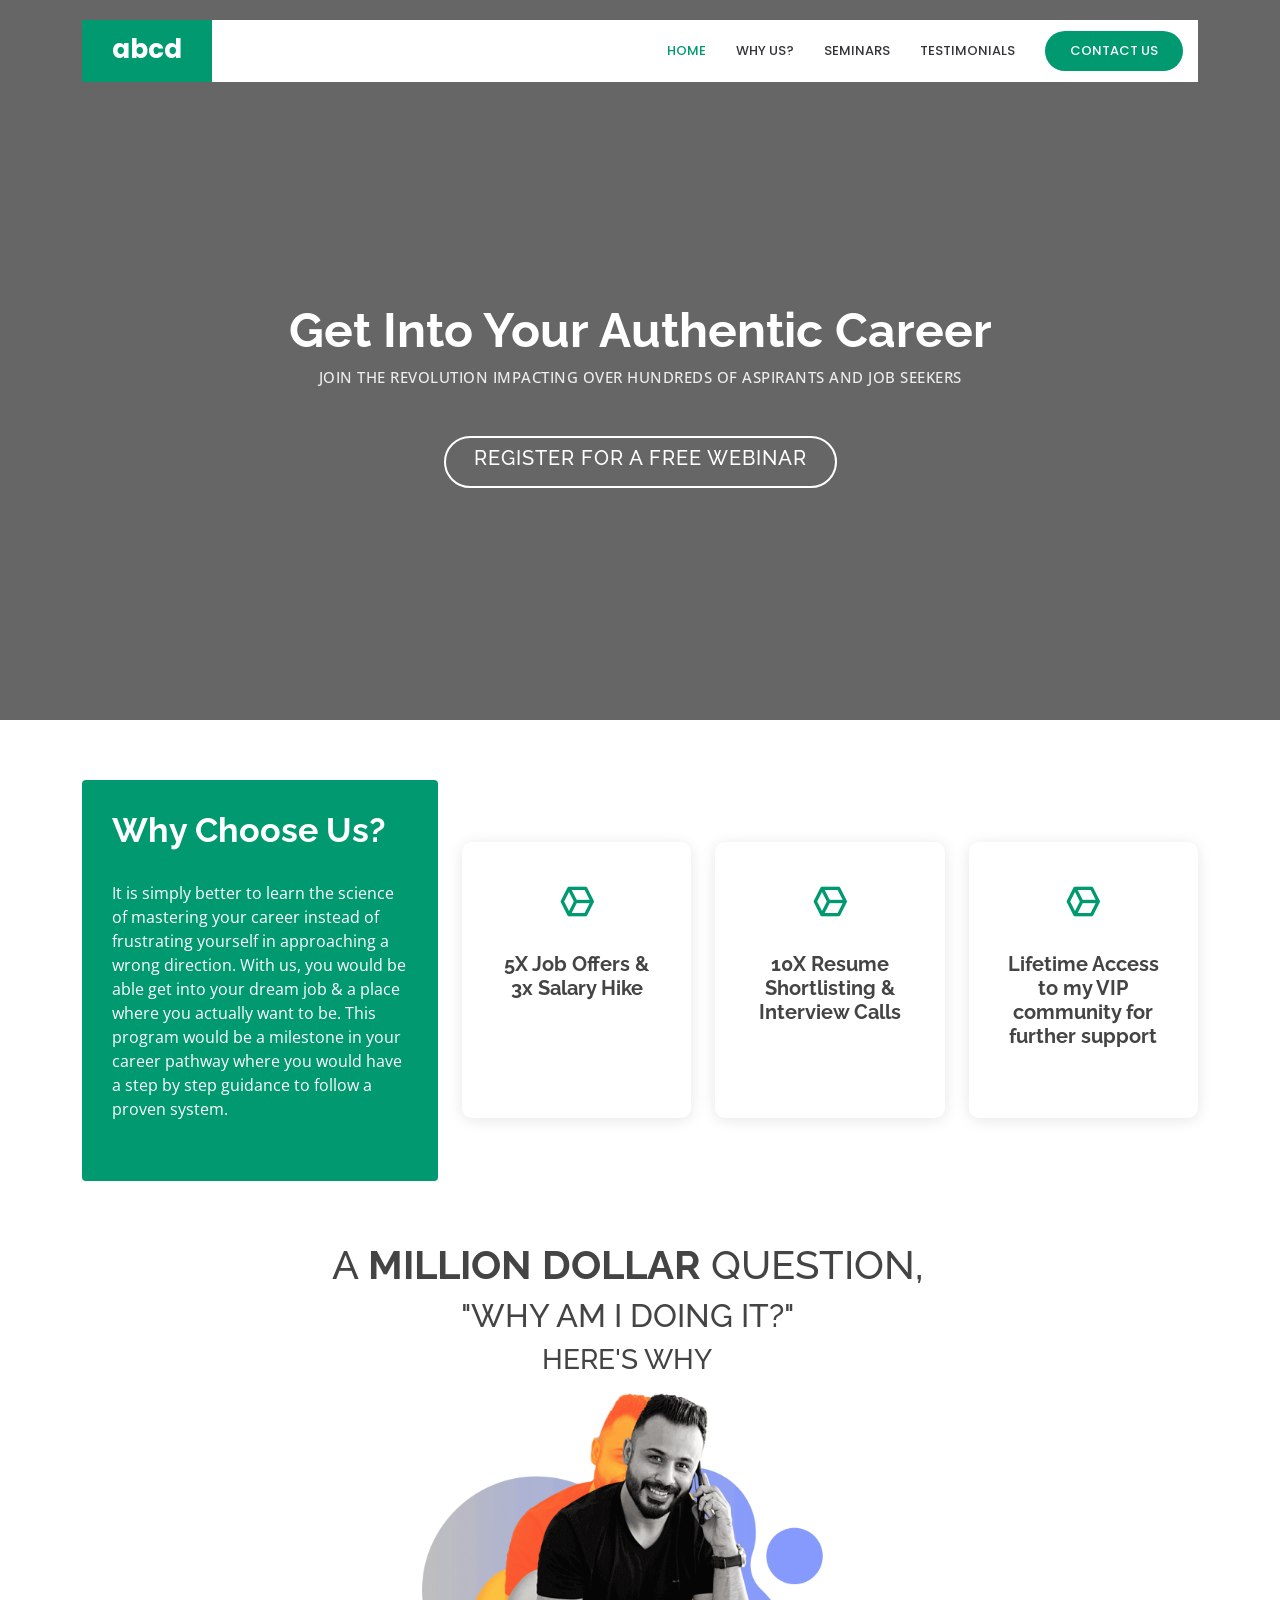
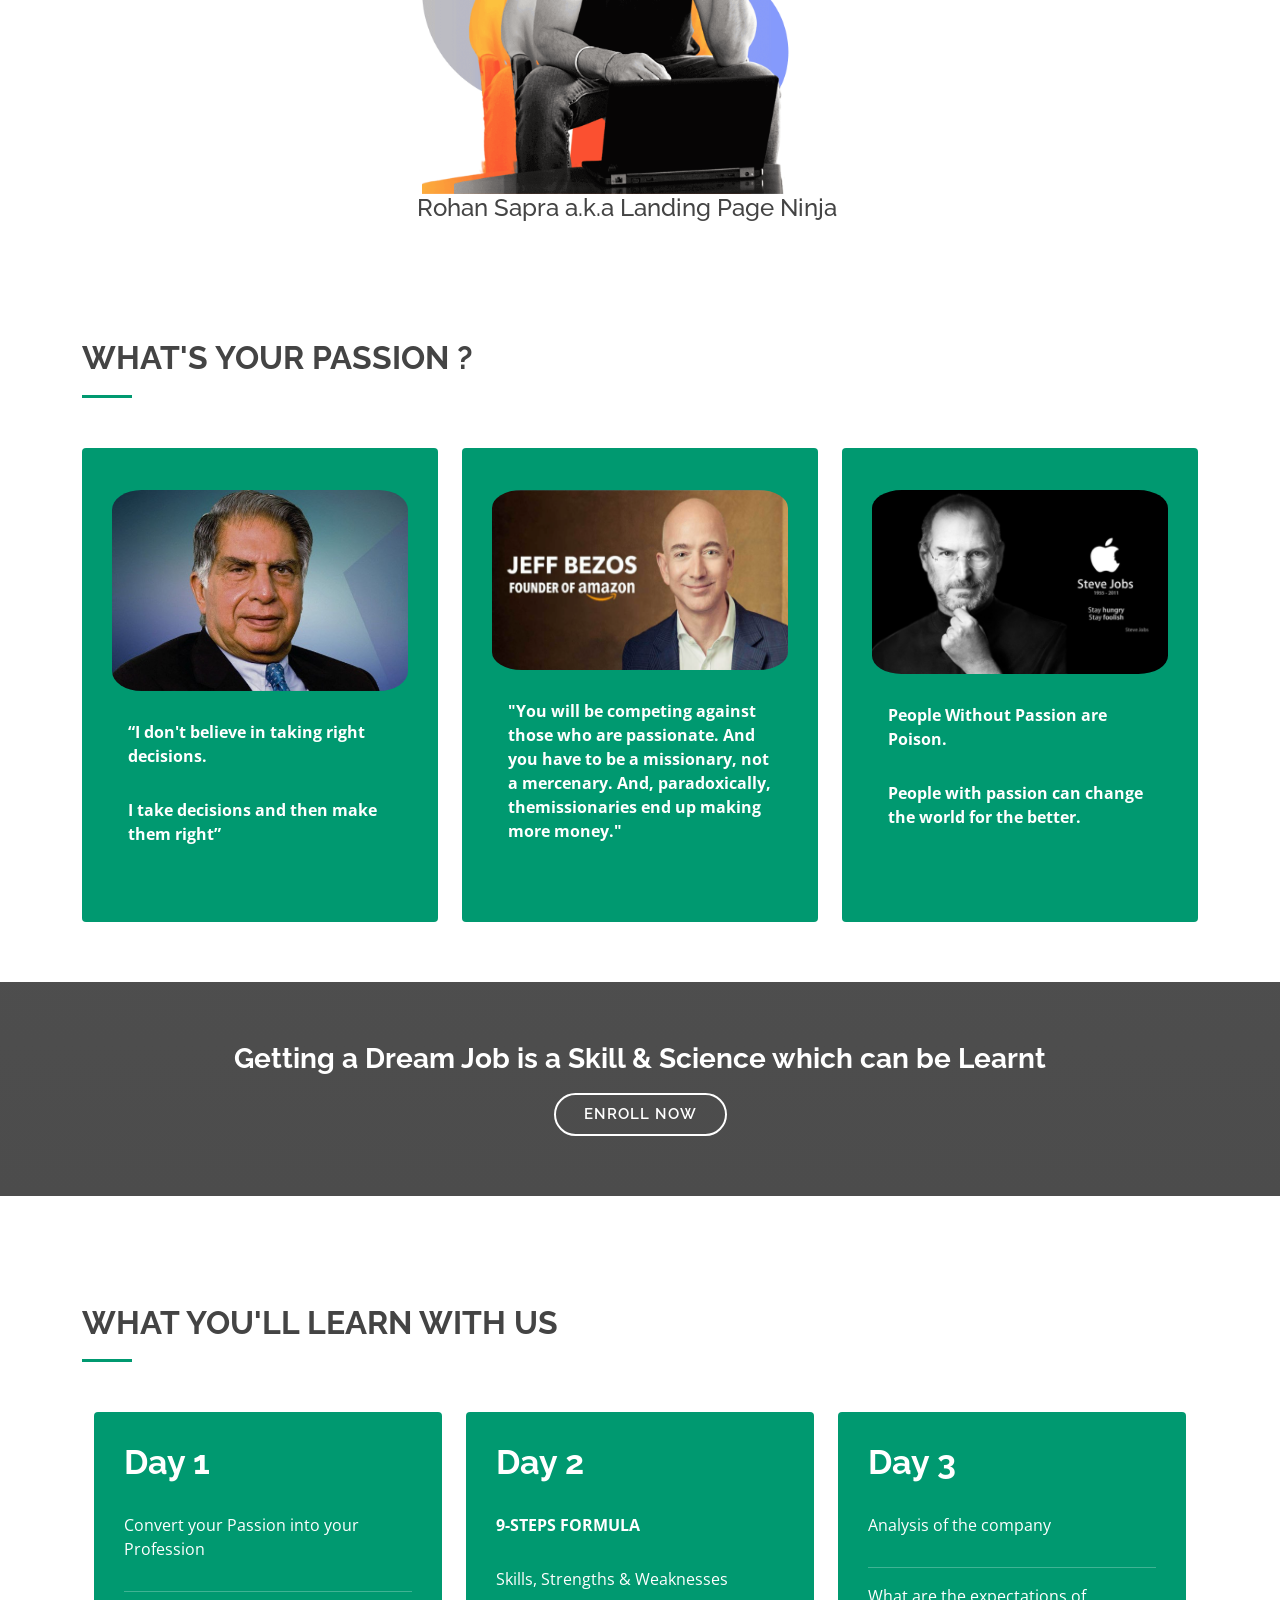
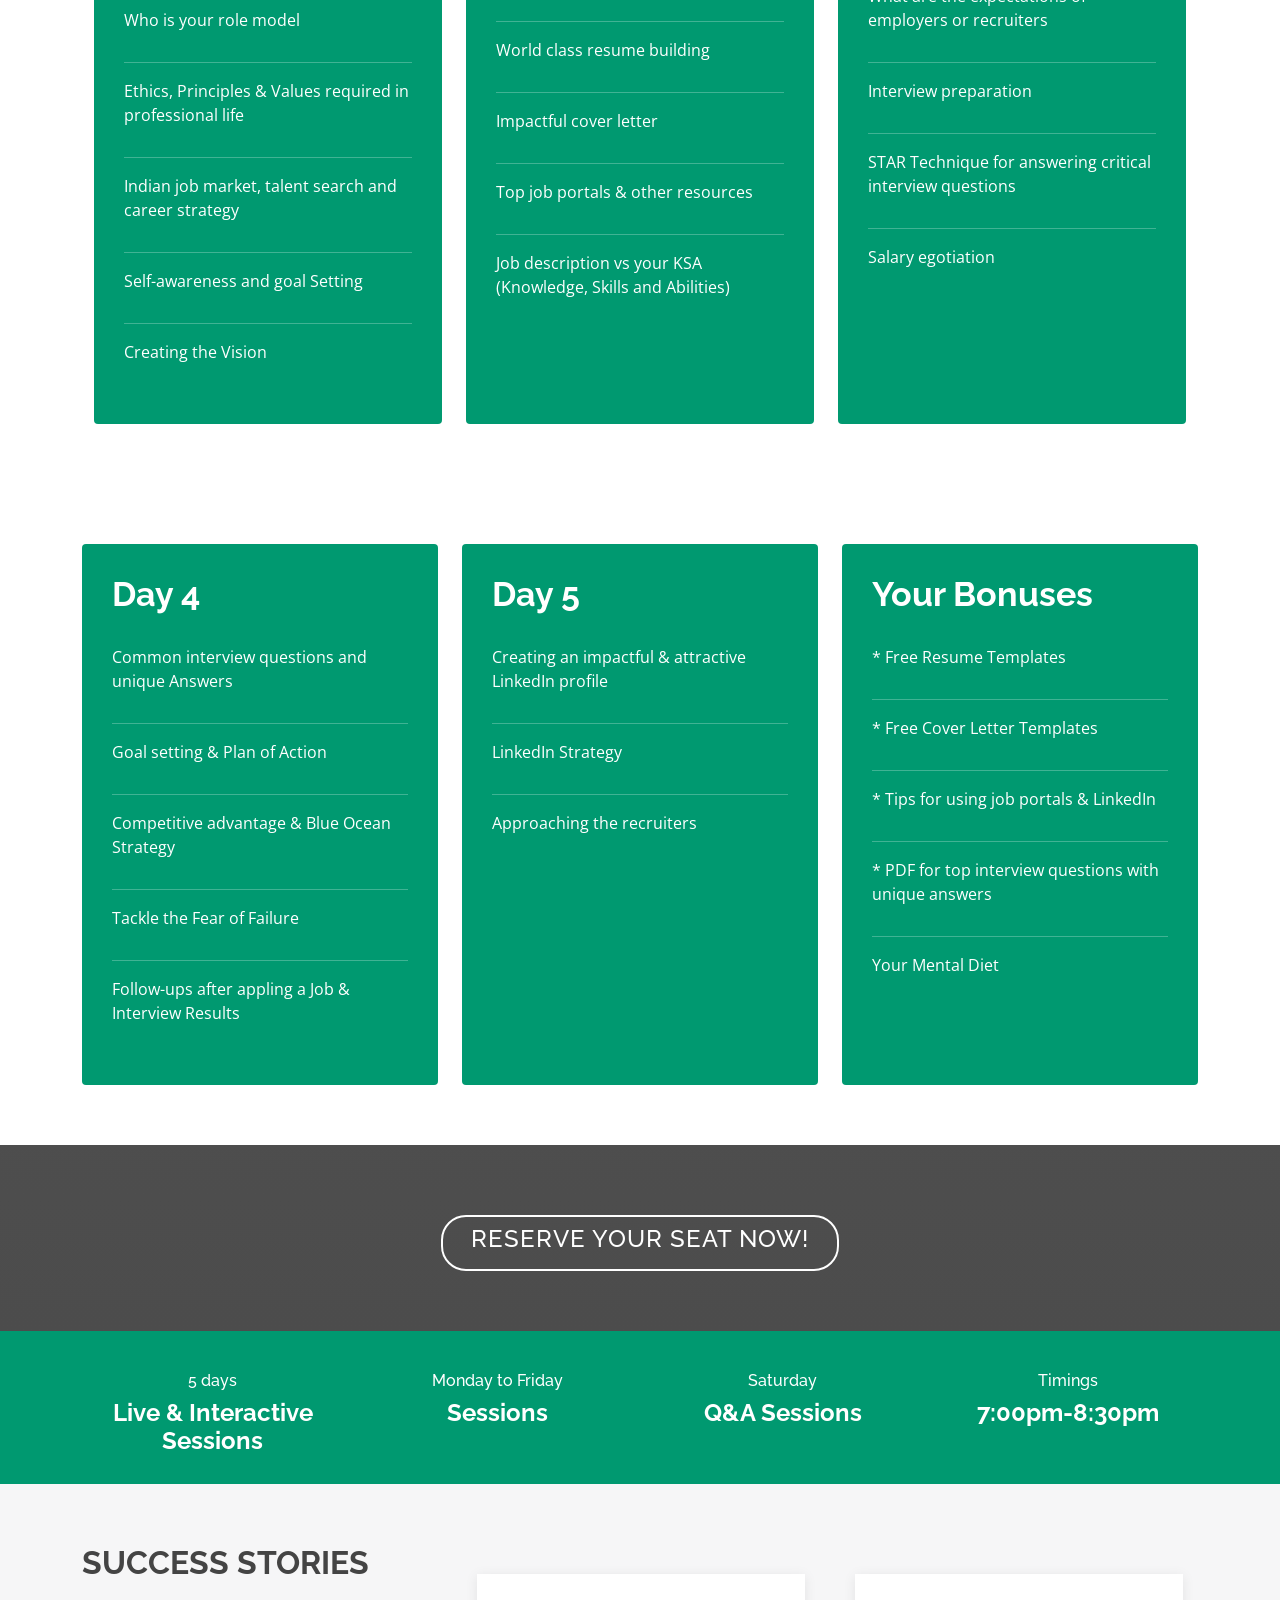
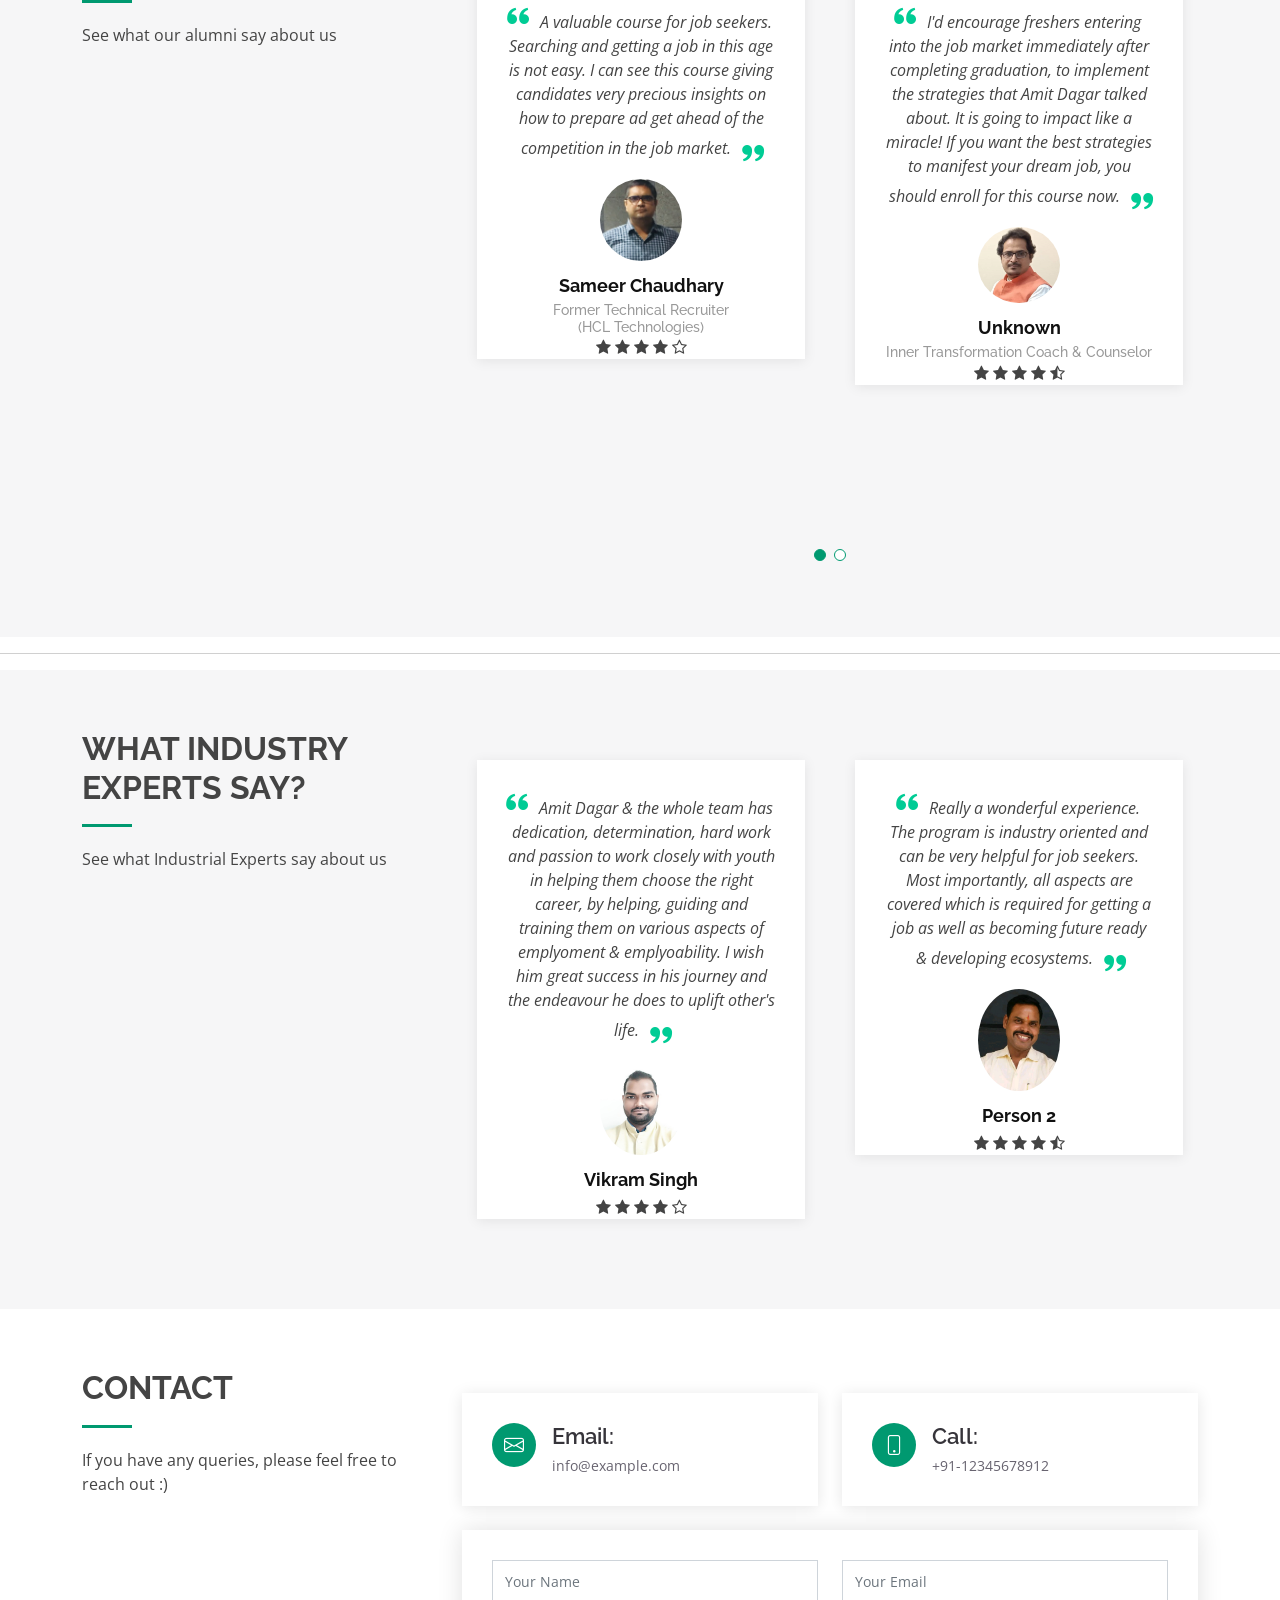
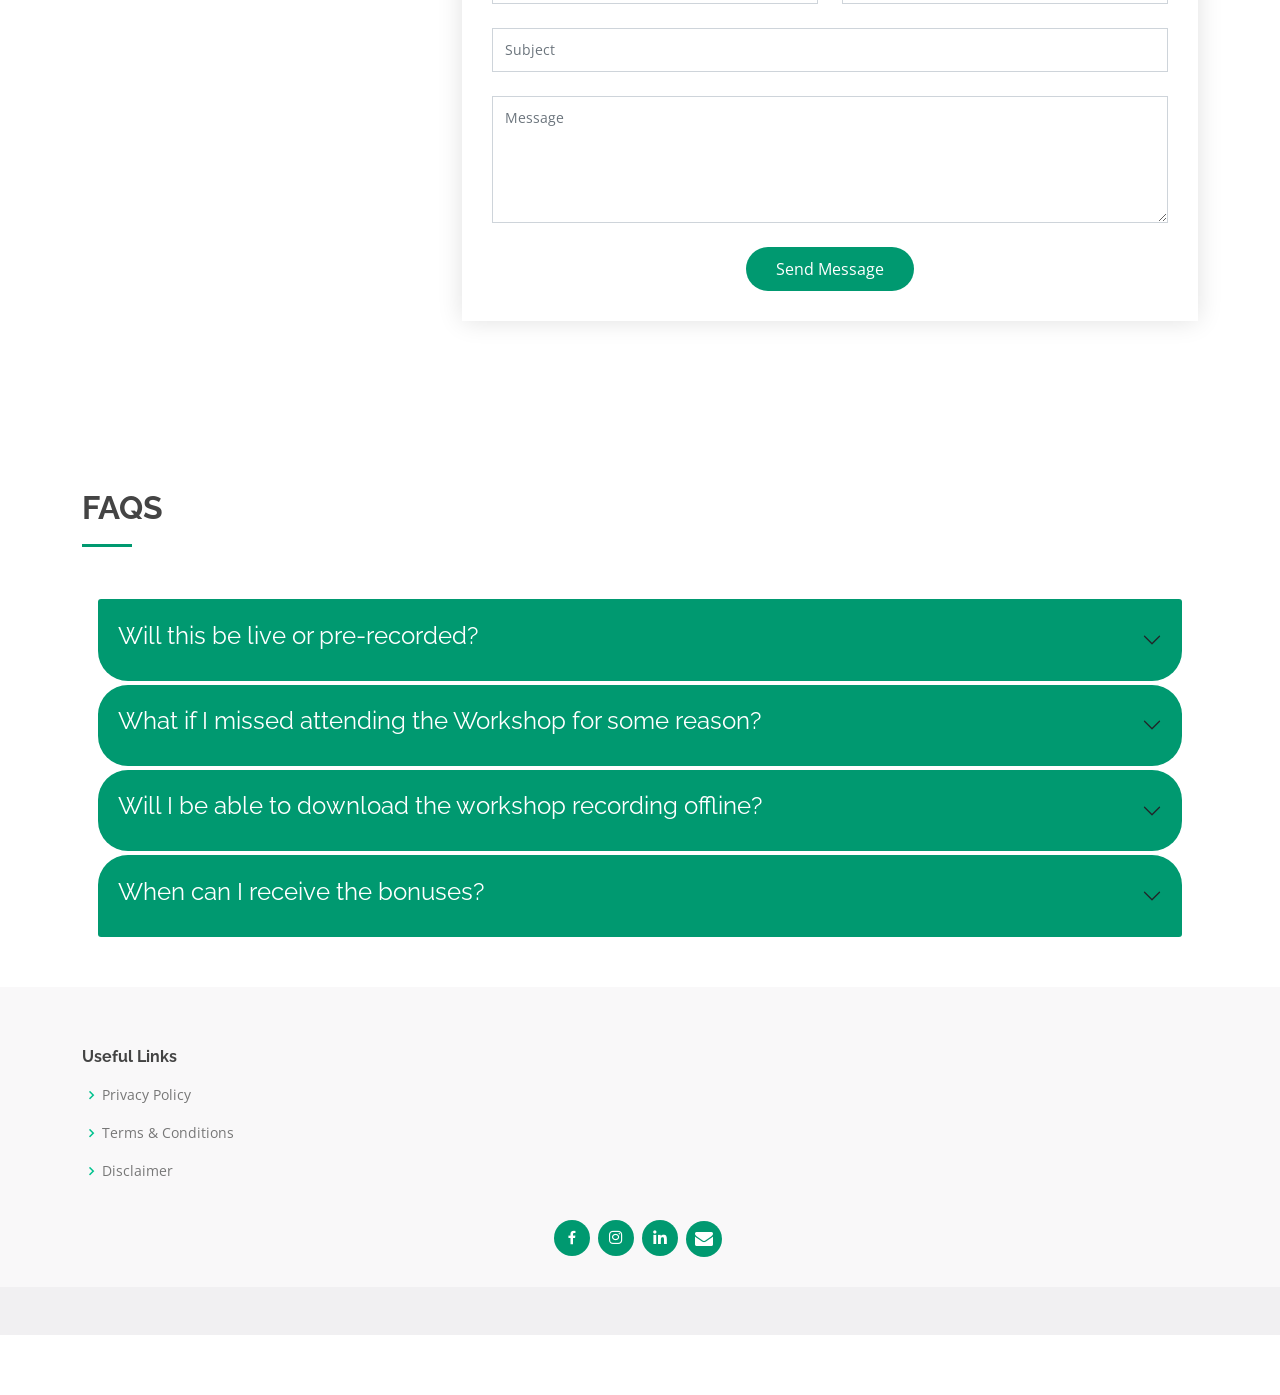
==== commit 9ab97923: "commit1" ====
--- a/index.html
+++ b/index.html
@@ -148,11 +148,12 @@
     <!---->
     <!--Owner photo with message-->
     <div class="question">
-        <h1>A <b>MILLION DOLLAR</b> QUESTION,</h1>
-        <h2>"WHY AM I DOING IT?"</h2>
-        <h3>HERE'S WHY</h3>
-        <img src="ownerpic.png" alt="...." class="ownerimg">
-        <br>
+      <h1>A <b>MILLION DOLLAR</b> QUESTION,</h1>
+      <h2>"WHY AM I DOING IT?"</h2>
+      <h3>HERE'S WHY</h3>
+      <img src="ownerpic.png" alt="...." class="ownerimg">
+      <br>
+      <h4>Rohan Sapra a.k.a Landing Page Ninja</h4>
     </div>
     <!---->
 
@@ -166,39 +167,41 @@
           <h2>What's Your Passion ?</h2>
         </div>
       </div>
-        <div class="container">
-          <div class="row">
-            <div class="col-lg-4 d-flex align-items-stretch" data-aos="fade-right">
-              <div class="content" style="border-radius: 12px;">
-                <img src="ratansir.png" class="card-img-top images" alt="...">
-                <div class="card-body para">
-                  <p class="card-text">“I don't believe in taking right decisions.  </p>
-                  <p class="card-text">
-                      I take decisions and then make them right”
-                  </p>
-                  </div>
-              </div>
-            </div>
-            <div class="col-lg-4 d-flex align-items-stretch" data-aos="fade-right">
-              <div class="content" style="border-radius: 12px;">
-                <img src="jeff.png" class="card-img-top images" alt="...">
-                <div class="card-body para">
-                  <p class="card-text">"You will be competing against those who are passionate. And you have to be a  missionary, not a mercenary. And, paradoxically, themissionaries end up making more money."
-                  </p>
-                  </div>
-              </div>
-            </div>
-            <div class="col-lg-4 d-flex align-items-stretch" data-aos="fade-right">
-              <div class="content" style="border-radius: 12px;">
-                <img src="stevejobs.png" class="card-img-top images" alt="...">
-                <div class="card-body para">
-                  <p class="card-text">People Without Passion are Poison.</p>
-                  <p class="card-text">
-                      People with passion can change the world for the better. 
-                      </p>
-                  </div>
-              </div>
-            </div>
+      <div class="container">
+        <div class="row">
+          <div class="col-lg-4 d-flex align-items-stretch" data-aos="fade-right">
+            <div class="content">
+              <img src="ratansir.png" class="card-img-top images" alt="...">
+              <div class="card-body para">
+                <p class="card-text">“I don't believe in taking right decisions. </p>
+                <p class="card-text">
+                  I take decisions and then make them right”
+                </p>
+              </div>
+            </div>
+
+          </div>
+          <div class="col-lg-4 d-flex align-items-stretch" data-aos="fade-right">
+            <div class="content">
+              <img src="jeff.png" class="card-img-top images" alt="...">
+              <div class="card-body para">
+                <p class="card-text">"You will be competing against those who are passionate. And you have to be a
+                  missionary, not a mercenary. And, paradoxically, themissionaries end up making more money."
+                </p>
+              </div>
+            </div>
+          </div>
+          <div class="col-lg-4 d-flex align-items-stretch" data-aos="fade-right">
+            <div class="content">
+              <img src="stevejobs.png" class="card-img-top images" alt="...">
+              <div class="card-body para">
+                <p class="card-text">People Without Passion are Poison.</p>
+                <p class="card-text">
+                  People with passion can change the world for the better.
+                </p>
+              </div>
+            </div>
+          </div>
     </section>
     <!---->
 
@@ -438,7 +441,7 @@
           <div class="col-lg-4">
             <div class="section-title" data-aos="fade-right">
               <h2>Success Stories</h2>
-              <p>See what our students say about us</p>
+              <p>See what our alumni say about us</p>
             </div>
           </div>
           <div class="col-lg-8" data-aos="fade-up" data-aos-delay="100">
@@ -450,12 +453,16 @@
                   <div class="testimonial-item">
                     <p>
                       <i class="bx bxs-quote-alt-left quote-icon-left"></i>
-                      ABCDEFGHIJKLMNOPQRSTUVWXYZ
+                      A valuable course for job seekers.
+                      Searching and getting a job in this age is not easy.
+                      I can see this course giving candidates very precious insights on how to prepare ad get ahead of
+                      the competition in the job market.
                       <i class="bx bxs-quote-alt-right quote-icon-right"></i>
                     </p>
-                    <img src="images/g1.jpg" class="testimonial-img" alt="">
-                    <h3>Person 1</h3>
-                    <h4>Desgination</h4>
+                    <img src="images/sameer.jpg" class="testimonial-img" alt="">
+                    <h3>Sameer Chaudhary</h3>
+                    <h4>Former Technical Recruiter</h4>
+                    <h4>(HCL Technologies)</h4>
                     <i class="fa fa-star"></i>
                     <i class="fa fa-star"></i>
                     <i class="fa fa-star"></i>
@@ -468,12 +475,19 @@
                   <div class="testimonial-item">
                     <p>
                       <i class="bx bxs-quote-alt-left quote-icon-left"></i>
-                      ABCDEFGHIJKLMNOPQRSTUVWXYZ
+                      I'd encourage freshers entering into the job market immediately after completing graduation, to
+                      implement the strategies that Amit Dagar talked about. It is going to impact like a miracle! If
+                      you want the best strategies to manifest your dream job, you should enroll for this course now.
+
+
+
+
+
                       <i class="bx bxs-quote-alt-right quote-icon-right"></i>
                     </p>
-                    <img src="images/g1.jpg" class="testimonial-img" alt="">
-                    <h3>Person 2</h3>
-                    <h4>Desgination</h4>
+                    <img src="images/person2.jpg" class="testimonial-img" alt="">
+                    <h3>Unknown</h3>
+                    <h4>Inner Transformation Coach & Counselor</h4>
                     <i class="fa fa-star"> </i>
                     <i class="fa fa-star"> </i>
                     <i class="fa fa-star"> </i>
@@ -486,12 +500,17 @@
                   <div class="testimonial-item">
                     <p>
                       <i class="bx bxs-quote-alt-left quote-icon-left"></i>
-                      ABCDEFGHIJKLMNOPQRSTUVWXYZ
+                      I have attended the sessions personally & I found them very informative. They are great for those
+                      freshers who've just completed their studies & want to start their career. The sessions will help
+                      them build their resumes, prepare them for job interviews as well as how to approach the recruiter
+                      in the right way.
+                      I want to say thank to Mr. Amit Dagar to take such initiative for people.
                       <i class="bx bxs-quote-alt-right quote-icon-right"></i>
                     </p>
-                    <img src="images/g1.jpg" class="testimonial-img" alt="">
-                    <h3>Person 3</h3>
-                    <h4>Desgination</h4>
+                    <img src="images/Prashant.jpg" class="testimonial-img" alt="">
+                    <h3>Prashant Pandey</h3>
+                    <h4>Sr. Manager Operation</h4>
+                    <h4>Hand in Hand India</h4>
                     <i class="fa fa-star"> </i>
                     <i class="fa fa-star"> </i>
                     <i class="fa fa-star"> </i>
@@ -505,12 +524,18 @@
                   <div class="testimonial-item">
                     <p>
                       <i class="bx bxs-quote-alt-left quote-icon-left"></i>
-                      ABCDEFGHIJKLMNOPQRSTUVWXYZ
+                      I am coached by Amit. The training is so amazing & oriented towards the industry requirements. He
+                      provided me end to end solutions & changed my approach on how to connect and understand the
+                      recruiters & their requirements, as well as he taught me how to develop an ecosystem for future
+                      job opportunities. I would say that everyone should attend this life changing training.
+
                       <i class="bx bxs-quote-alt-right quote-icon-right"></i>
                     </p>
-                    <img src="images/g1.jpg" class="testimonial-img" alt="">
-                    <h3>Person 4</h3>
-                    <h4>Desgination</h4>
+                    <img src="images/Person4.jpg" class="testimonial-img" alt="">
+                    <h3>Unknown</h3>
+                    <h4>Credit Operatios
+                      <h4>Bajaj Finserv Ltd.</h4>
+                    </h4>
                     <i class="fa fa-star"> </i>
                     <i class="fa fa-star"> </i>
                     <i class="fa fa-star"> </i>
@@ -523,19 +548,23 @@
                   <div class="testimonial-item">
                     <p>
                       <i class="bx bxs-quote-alt-left quote-icon-left"></i>
-                      ABCDEFGHIJKLMNOPQRSTUVWXYZ
+                      I was working on a very low salary and couldn't change my job because of covid. But after attending
+                      this program, I have the capabilities and got my dream job on almost double the salary.
                       <i class="bx bxs-quote-alt-right quote-icon-right"></i>
                     </p>
-                    <img src="images/g1.jpg" class="testimonial-img" alt="">
-                    <h3>Person 5</h3>
-                    <h4>Desgination</h4>
-                    <i class="fa fa-star"> </i>
-                    <i class="fa fa-star"> </i>
-                    <i class="fa fa-star"> </i>
-                    <i class="fa fa-star"> </i>
-                    <i class="fa fa-star"></i>
-                  </div>
-                </div><!-- End testimonial item -->
+                    <img src="images/Jitendra.jpg" class="testimonial-img" alt="">
+                    <h3>Jitendra Kumar</h3>
+                    <h4>Manager CSR</h4>
+                    <i class="fa fa-star"></i>
+                    <i class="fa fa-star"></i>
+                    <i class="fa fa-star"></i>
+                    <i class="fa fa-star"></i>
+                    <i class="fa fa-star-o"></i>
+                  </div>
+                </div>
+
+
+                <!-- End testimonial item -->
 
               </div>
               <div class="swiper-pagination"></div>
@@ -576,12 +605,16 @@
                   <div class="testimonial-item">
                     <p>
                       <i class="bx bxs-quote-alt-left quote-icon-left"></i>
-                      ABCDEFGHIJKLMNOPQRSTUVWXYZ
+                      Amit Dagar & the whole team has dedication, determination, hard work and passion to work closely with 
+                      youth in helping them choose the right career, by helping, guiding and training them on various aspects of emplyoment & emplyoability.
+                      I wish him great success in his journey and the endeavour he does to uplift other's life.
+                      
+                
                       <i class="bx bxs-quote-alt-right quote-icon-right"></i>
                     </p>
-                    <img src="images/g1.jpg" class="testimonial-img" alt="">
-                    <h3>Person 1</h3>
-                    <h4>Desgination</h4>
+                    <img src="images/Vikram.jpg" class="testimonial-img" alt="">
+                    <h3>Vikram Singh</h3>
+                    
                     <i class="fa fa-star"></i>
                     <i class="fa fa-star"></i>
                     <i class="fa fa-star"></i>
@@ -594,12 +627,12 @@
                   <div class="testimonial-item">
                     <p>
                       <i class="bx bxs-quote-alt-left quote-icon-left"></i>
-                      ABCDEFGHIJKLMNOPQRSTUVWXYZ
+                      Really a wonderful experience. The program is industry oriented and can be very helpful for job seekers. Most importantly, all aspects are covered which is required for getting a job as well as becoming future ready & developing ecosystems.
                       <i class="bx bxs-quote-alt-right quote-icon-right"></i>
                     </p>
-                    <img src="images/g1.jpg" class="testimonial-img" alt="">
+                    <img src="images/Expert2.jpg" class="testimonial-img" alt="">
                     <h3>Person 2</h3>
-                    <h4>Desgination</h4>
+                    
                     <i class="fa fa-star"> </i>
                     <i class="fa fa-star"> </i>
                     <i class="fa fa-star"> </i>
@@ -608,64 +641,16 @@
                   </div>
                 </div><!-- End testimonial item -->
 
-                <div class="swiper-slide">
-                  <div class="testimonial-item">
-                    <p>
-                      <i class="bx bxs-quote-alt-left quote-icon-left"></i>
-                      ABCDEFGHIJKLMNOPQRSTUVWXYZ
-                      <i class="bx bxs-quote-alt-right quote-icon-right"></i>
-                    </p>
-                    <img src="images/g1.jpg" class="testimonial-img" alt="">
-                    <h3>Person 3</h3>
-                    <h4>Desgination</h4>
-                    <i class="fa fa-star"> </i>
-                    <i class="fa fa-star"> </i>
-                    <i class="fa fa-star"> </i>
-                    <i class="fa fa-star"> </i>
-                    <i class="fa fa-star"></i>
-
-                  </div>
-                </div><!-- End testimonial item -->
-
-                <div class="swiper-slide">
-                  <div class="testimonial-item">
-                    <p>
-                      <i class="bx bxs-quote-alt-left quote-icon-left"></i>
-                      ABCDEFGHIJKLMNOPQRSTUVWXYZ
-                      <i class="bx bxs-quote-alt-right quote-icon-right"></i>
-                    </p>
-                    <img src="images/g1.jpg" class="testimonial-img" alt="">
-                    <h3>Person 4</h3>
-                    <h4>Desgination</h4>
-                    <i class="fa fa-star"> </i>
-                    <i class="fa fa-star"> </i>
-                    <i class="fa fa-star"> </i>
-                    <i class="fa fa-star"> </i>
-                    <i class="fa fa-star-half-o"></i>
-                  </div>
-                </div><!-- End testimonial item -->
-
-                <div class="swiper-slide">
-                  <div class="testimonial-item">
-                    <p>
-                      <i class="bx bxs-quote-alt-left quote-icon-left"></i>
-                      ABCDEFGHIJKLMNOPQRSTUVWXYZ
-                      <i class="bx bxs-quote-alt-right quote-icon-right"></i>
-                    </p>
-                    <img src="images/g1.jpg" class="testimonial-img" alt="">
-                    <h3>Person 5</h3>
-                    <h4>Desgination</h4>
-                    <i class="fa fa-star"> </i>
-                    <i class="fa fa-star"> </i>
-                    <i class="fa fa-star"> </i>
-                    <i class="fa fa-star"> </i>
-                    <i class="fa fa-star"></i>
-                  </div>
-                </div><!-- End testimonial item -->
-
-              </div>
-              <div class="swiper-pagination"></div>
-            </div>
+               <!-- End testimonial item -->
+
+                <!-- End testimonial item -->
+
+                <!-- End testimonial item -->
+
+
+                
+
+              
           </div>
         </div>
 
@@ -748,129 +733,157 @@
         <h2>FAQs</h2>
       </div>
     </div>
-        <!-- FAQ's -->
+    <!-- FAQ's -->
     <center>
-  <div class="faqs">
-    <div class="accordion" id="accordionExample">
-      <div class="accordion-item fullcard">
-        <h2 class="accordion-header headers" id="headingOne">
-          <button class="accordion-button collapsed hs" type="button" data-bs-toggle="collapse" data-bs-target="#collapseOne" aria-expanded="false" aria-controls="collapseOne" style="background-color: #009970;">
-            <p class="Ques">Will this be live or pre-recorded ? </p>
-          </button>
-        </h2>
-        <div id="collapseOne" class="accordion-collapse collapse" aria-labelledby="headingOne" data-bs-parent="#accordionExample">
-          <div class="accordion-body faqbody">
-            <strong>There will be a live session. </strong>
-          </div>
-        </div>
-      </div>
-      <div class="accordion-item fullcard">
-        <h2 class="accordion-header headers" id="headingTwo">
-          <button class="accordion-button collapsed hs" type="button" data-bs-toggle="collapse" data-bs-target="#collapseTwo" aria-expanded="false" aria-controls="collapseTwo" style="background-color: #009970;">
-           <p class="Ques">What if I missed attending the Workshop for some reason  ?</p>
-          </button>
-        </h2>
-        <div id="collapseTwo" class="accordion-collapse collapse" aria-labelledby="headingTwo" data-bs-parent="#accordionExample">
-          <div class="accordion-body faqbody">
-            <strong>If you missed the workshop then you can attend our next workshop</strong>
-          </div>
-        </div>
-      </div>
-      <div class="accordion-item fullcard">
-        <h2 class="accordion-header headers" id="headingThree">
-          <button class="accordion-button collapsed hs" type="button" data-bs-toggle="collapse" data-bs-target="#collapseThree" aria-expanded="false" aria-controls="collapseThree" style="background-color: #009970;">
-           <p class="Ques">Will I be able to download the workshop recording offline ? </p>
-          </button>
-        </h2>
-        <div id="collapseThree" class="accordion-collapse collapse" aria-labelledby="headingThree" data-bs-parent="#accordionExample">
-          <div class="accordion-body faqbody">
-            <strong>No, you can not record the workshop</strong>
-          </div>
-        </div>
-      </div>
-      <div class="accordion-item fullcard">
-        <h2 class="accordion-header headers" id="headingFour">
-          <button class="accordion-button collapsed hs" type="button" data-bs-toggle="collapse" data-bs-target="#collapseFour" aria-expanded="false" aria-controls="collapseFour" style="background-color: #009970;">
-           <p class="Ques">Can I get a refund ? </p>
-          </button>
-        </h2>
-        <div id="collapseFour" class="accordion-collapse collapse" aria-labelledby="headingFour" data-bs-parent="#accordionExample">
-          <div class="accordion-body faqbody">
-            <strong>No, there is no refund policy for this workshop. Please go through the page and all information properly before registering for the workshop.</strong>
-          </div>
-        </div>
-      </div>
-    </div>
-  </div>
-</center>
-    <!---->
-
-
-
-
-
-  <br><br>
-  <!---------------------------------------------------------------------------------------------------------->
-  <!-----FOOTER SECTION STARTS----->
-  <footer id="footer">
-
-    <div class="footer-top">
-      <div class="container">
-        <div class="row">
-
-
-
-          <div class="col-lg-2 col-md-6 footer-links">
-            <h4>Useful Links</h4>
-            <ul>
-
-              <li><i class="bx bx-chevron-right"></i> <a href="privpolicy.html">Privacy Policy</a></li>
-              <li><i class="bx bx-chevron-right"></i> <a href="tc.html">Terms & Conditions</a></li>
-              <li><i class="bx bx-chevron-right"></i> <a href="disclaimer.html">Disclaimer</a></li>
-            </ul>
-          </div>
-          <div class="social-links text-center text-md-right pt-3 pt-md-0">
-            <a href="#" class="facebook"><i class="bx bxl-facebook"></i></a>
-            <a href="#" class="instagram"><i class="bx bxl-instagram"></i></a>
-            <a href="#" class="linkedin"><i class="bx bxl-linkedin"></i></a>
-            <a href="#contact" class="linkedin"><i class="fa fa-envelope" aria-hidden="true"></i></a>
-          </div>
-
-
-
-
-
-        </div>
-      </div>
-    </div>
-
-    <div class="container d-md-flex py-4">
-
-      <div class="me-md-auto text-center text-md-start">
-
-
-      </div>
-  </footer>
-  <!-----FOOTER SECTION ENDS----->
-  <!---------------------------------------------------------------------------------------------------------->
-
-
-  <a href="#" class="back-to-top d-flex align-items-center justify-content-center">
-    <i class="bi bi-arrow-up-short"></i></a>
-
-  <!-----Vendor JS Files----->
-  <script src="vendor/purecounter/purecounter.js"></script>
-  <script src="vendor/aos/aos.js"></script>
-  <script src="vendor/bootstrap/js/bootstrap.bundle.min.js"></script>
-  <script src="vendor/glightbox/js/glightbox.min.js"></script>
-  <script src="vendor/isotope-layout/isotope.pkgd.min.js"></script>
-  <script src="vendor/swiper/swiper-bundle.min.js"></script>
-  <script src="vendor/php-email-form/validate.js"></script>
-
-  <!-----Template Main JS File----->
-  <script src="index.js"></script>
-
-  <!---->
+      <div class="faqs">
+        <div class="accordion" id="accordionExample">
+          <div class="accordion-item fullcard">
+            <h2 class="accordion-header" id="headingOne">
+              <button class="accordion-button collapsed hs" type="button" data-bs-toggle="collapse"
+                data-bs-target="#collapseOne" aria-expanded="false" aria-controls="collapseOne"
+                style="background-color: #009970;">
+                <p class="Ques">Will this be live or pre-recorded?</p>
+              </button>
+            </h2>
+            <div id="collapseOne" class="accordion-collapse collapse" aria-labelledby="headingOne"
+              data-bs-parent="#accordionExample">
+              <div class="accordion-body faqbody">
+                <strong>This is the first item's accordion body.</strong> It is shown by default, until the collapse
+                plugin adds the appropriate classes that we use to style each element. These classes control the overall
+                appearance, as well as the showing and hiding via CSS transitions. You can modify any of this with
+                custom CSS or overriding our default variables. It's also worth noting that just about any HTML can go
+                within the <code>.accordion-body</code>, though the transition does limit overflow.
+              </div>
+            </div>
+          </div>
+          <div class="accordion-item fullcard">
+            <h2 class="accordion-header" id="headingTwo">
+              <button class="accordion-button collapsed hs" type="button" data-bs-toggle="collapse"
+                data-bs-target="#collapseTwo" aria-expanded="false" aria-controls="collapseTwo"
+                style="background-color: #009970;">
+                <p class="Ques">What if I missed attending the Workshop for some reason?</p>
+              </button>
+            </h2>
+            <div id="collapseTwo" class="accordion-collapse collapse" aria-labelledby="headingTwo"
+              data-bs-parent="#accordionExample">
+              <div class="accordion-body faqbody">
+                <strong>This is the second item's accordion body.</strong> It is hidden by default, until the collapse
+                plugin adds the appropriate classes that we use to style each element. These classes control the overall
+                appearance, as well as the showing and hiding via CSS transitions. You can modify any of this with
+                custom CSS or overriding our default variables. It's also worth noting that just about any HTML can go
+                within the <code>.accordion-body</code>, though the transition does limit overflow.
+              </div>
+            </div>
+          </div>
+          <div class="accordion-item fullcard">
+            <h2 class="accordion-header" id="headingThree">
+              <button class="accordion-button collapsed hs" type="button" data-bs-toggle="collapse"
+                data-bs-target="#collapseThree" aria-expanded="false" aria-controls="collapseThree"
+                style="background-color: #009970;">
+                <p class="Ques">Will I be able to download the workshop recording offline? </p>
+              </button>
+            </h2>
+            <div id="collapseThree" class="accordion-collapse collapse" aria-labelledby="headingThree"
+              data-bs-parent="#accordionExample">
+              <div class="accordion-body faqbody">
+                <strong>This is the third item's accordion body.</strong> It is hidden by default, until the collapse
+                plugin adds the appropriate classes that we use to style each element. These classes control the overall
+                appearance, as well as the showing and hiding via CSS transitions. You can modify any of this with
+                custom CSS or overriding our default variables. It's also worth noting that just about any HTML can go
+                within the <code>.accordion-body</code>, though the transition does limit overflow.
+              </div>
+            </div>
+          </div>
+          <div class="accordion-item fullcard">
+            <h2 class="accordion-header" id="headingFour">
+              <button class="accordion-button collapsed hs" type="button" data-bs-toggle="collapse"
+                data-bs-target="#collapseFour" aria-expanded="false" aria-controls="collapseFour"
+                style="background-color: #009970;">
+                <p class="Ques">When can I receive the bonuses?</p>
+              </button>
+            </h2>
+            <div id="collapseFour" class="accordion-collapse collapse" aria-labelledby="headingFour"
+              data-bs-parent="#accordionExample">
+              <div class="accordion-body faqbody">
+                <strong>This is the Fourth item's accordion body.</strong> It is shown by default, until the collapse
+                plugin adds the appropriate classes that we use to style each element. These classes control the overall
+                appearance, as well as the showing and hiding via CSS transitions. You can modify any of this with
+                custom CSS or overriding our default variables. It's also worth noting that just about any HTML can go
+                within the <code>.accordion-body</code>, though the transition does limit overflow.
+              </div>
+            </div>
+          </div>
+        </div>
+      </div>
+    </center>
+    <!---->
+
+
+
+
+
+    <br><br>
+    <!---------------------------------------------------------------------------------------------------------->
+    <!-----FOOTER SECTION STARTS----->
+    <footer id="footer">
+
+      <div class="footer-top">
+        <div class="container">
+          <div class="row">
+
+
+
+            <div class="col-lg-2 col-md-6 footer-links">
+              <h4>Useful Links</h4>
+              <ul>
+
+                <li><i class="bx bx-chevron-right"></i> <a href="privpolicy.html">Privacy Policy</a></li>
+                <li><i class="bx bx-chevron-right"></i> <a href="tc.html">Terms & Conditions</a></li>
+                <li><i class="bx bx-chevron-right"></i> <a href="disclaimer.html">Disclaimer</a></li>
+              </ul>
+            </div>
+            <div class="social-links text-center text-md-right pt-3 pt-md-0">
+              <a href="#" class="facebook"><i class="bx bxl-facebook"></i></a>
+              <a href="#" class="instagram"><i class="bx bxl-instagram"></i></a>
+              <a href="#" class="linkedin"><i class="bx bxl-linkedin"></i></a>
+              <a href="#contact" class="linkedin"><i class="fa fa-envelope" aria-hidden="true"></i></a>
+            </div>
+
+
+
+
+
+          </div>
+        </div>
+      </div>
+
+      <div class="container d-md-flex py-4">
+
+        <div class="me-md-auto text-center text-md-start">
+
+
+        </div>
+    </footer>
+    <!-----FOOTER SECTION ENDS----->
+    <!---------------------------------------------------------------------------------------------------------->
+
+
+    <a href="#" class="back-to-top d-flex align-items-center justify-content-center">
+      <i class="bi bi-arrow-up-short"></i></a>
+
+    <!-----Vendor JS Files----->
+    <script src="vendor/purecounter/purecounter.js"></script>
+    <script src="vendor/aos/aos.js"></script>
+    <script src="vendor/bootstrap/js/bootstrap.bundle.min.js"></script>
+    <script src="vendor/glightbox/js/glightbox.min.js"></script>
+    <script src="vendor/isotope-layout/isotope.pkgd.min.js"></script>
+    <script src="vendor/swiper/swiper-bundle.min.js"></script>
+    <script src="vendor/php-email-form/validate.js"></script>
+
+    <!-----Template Main JS File----->
+    <script src="index.js"></script>
+
+    <!---->
 
 </body>
 
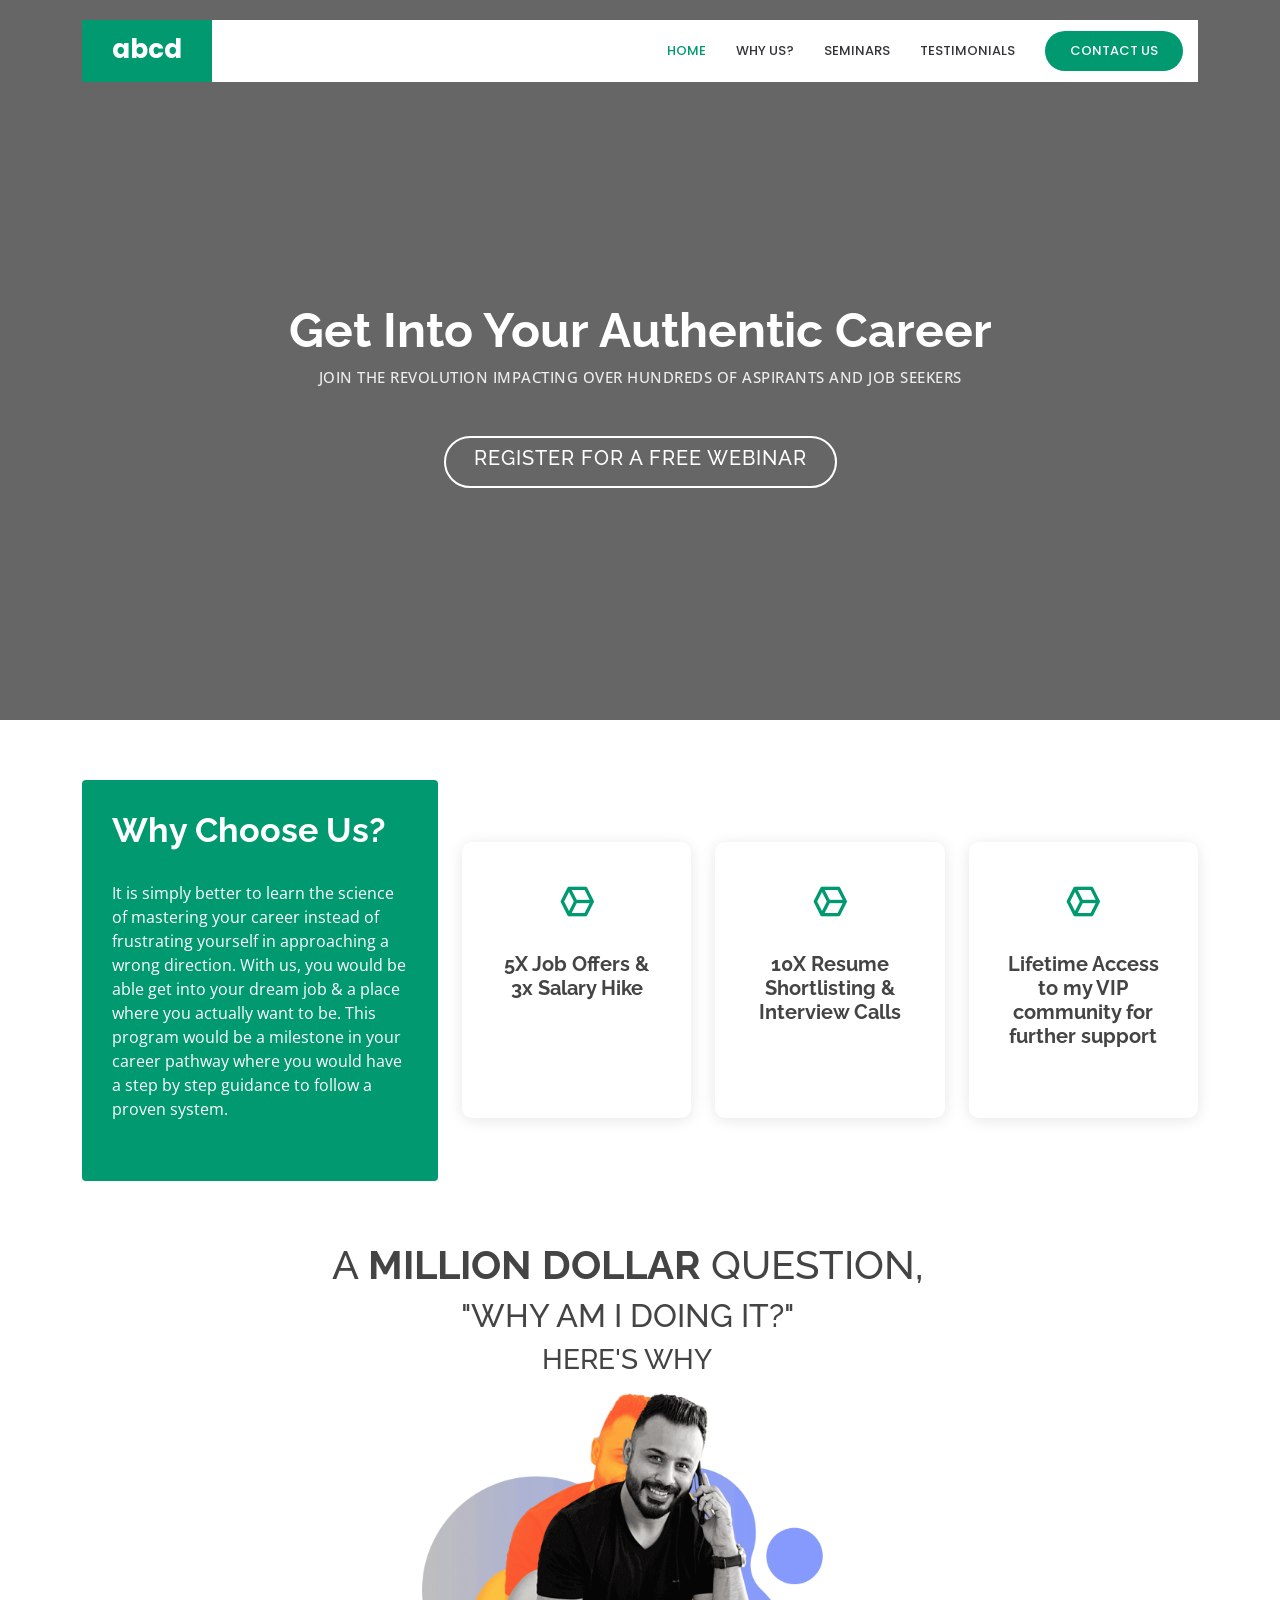
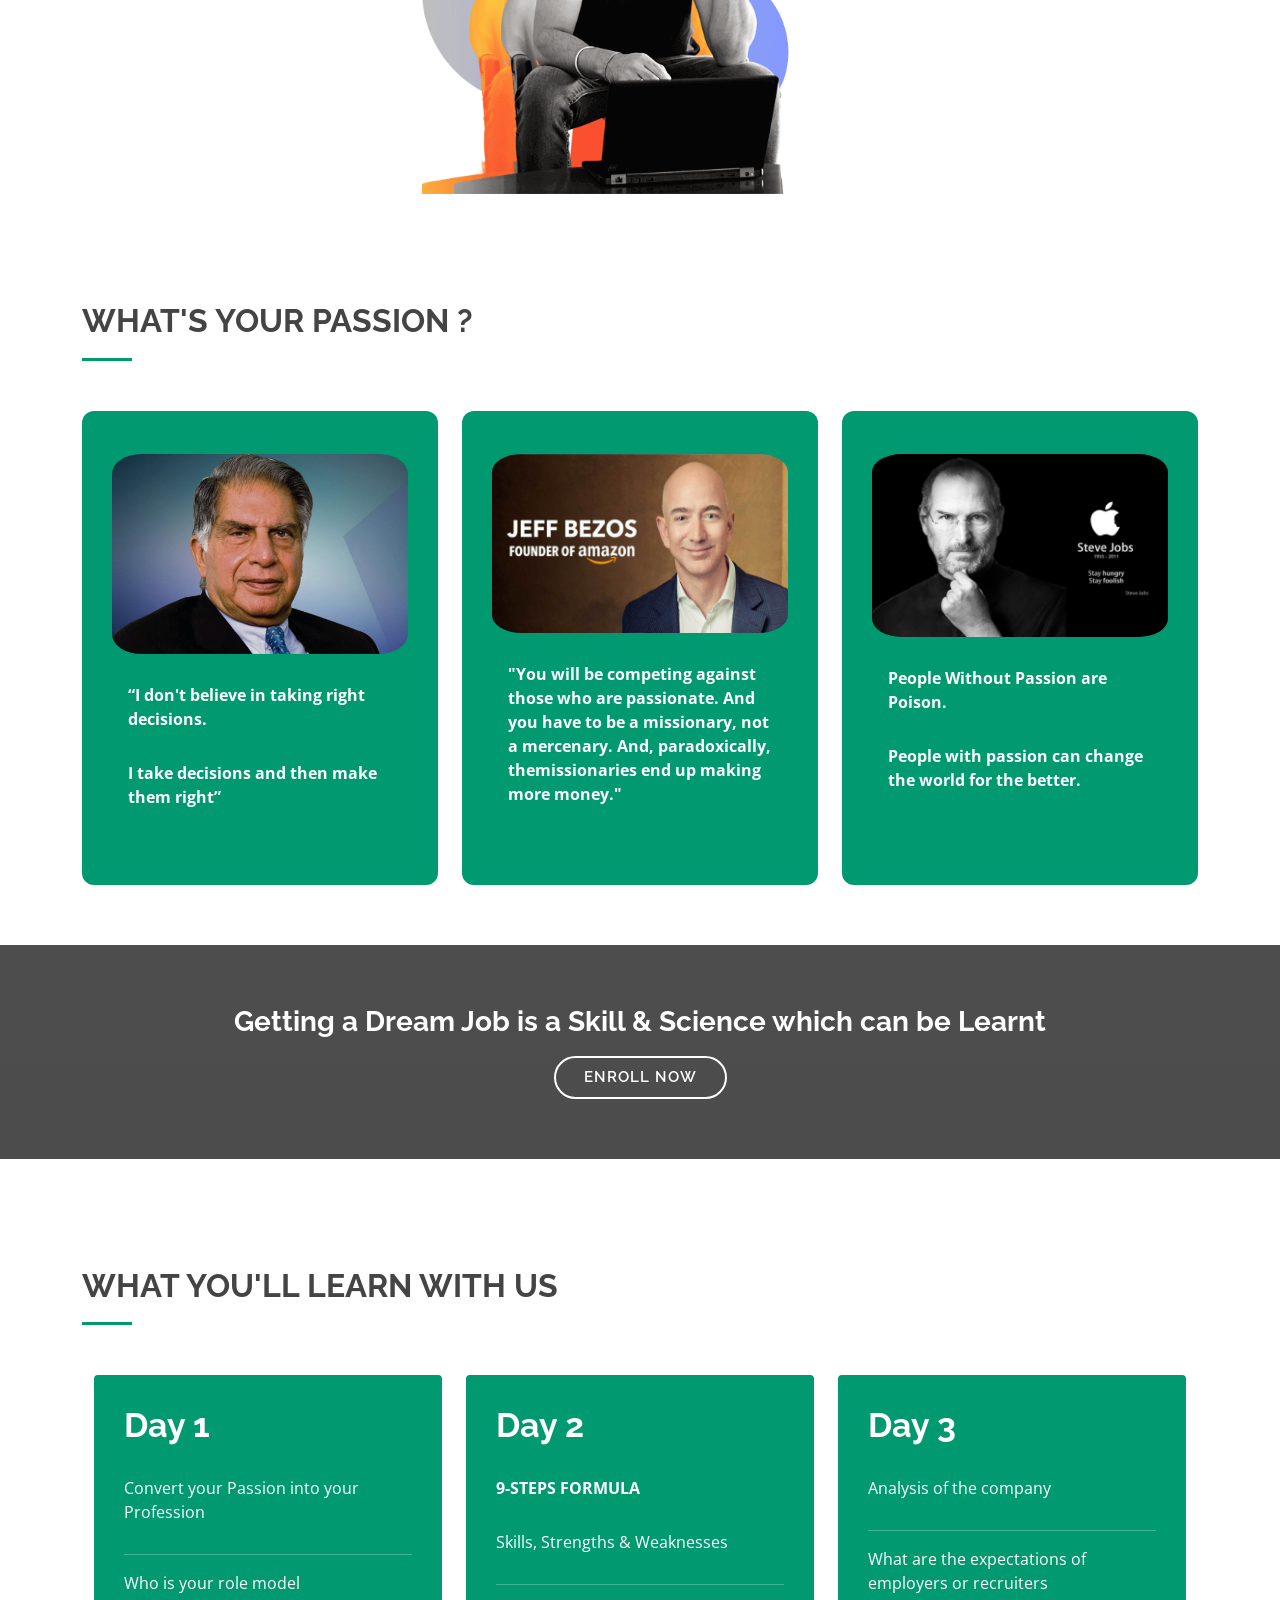
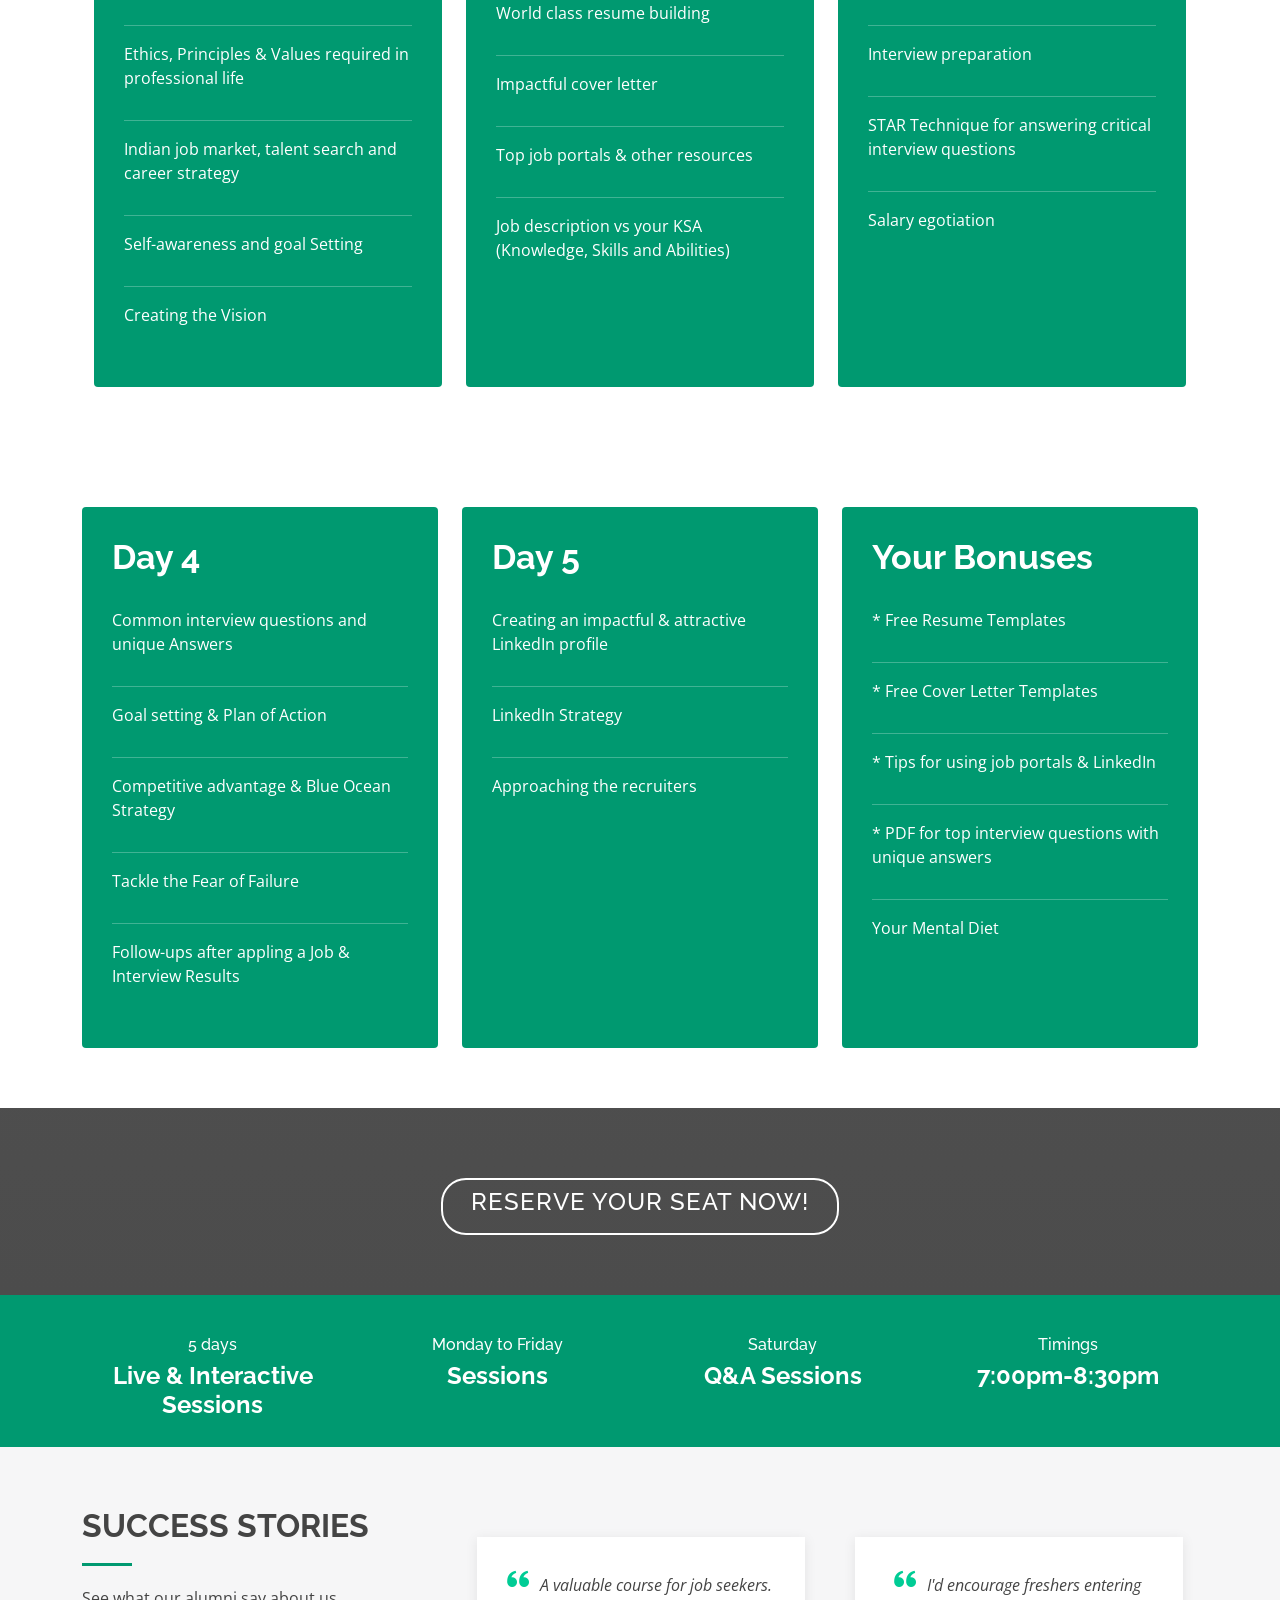
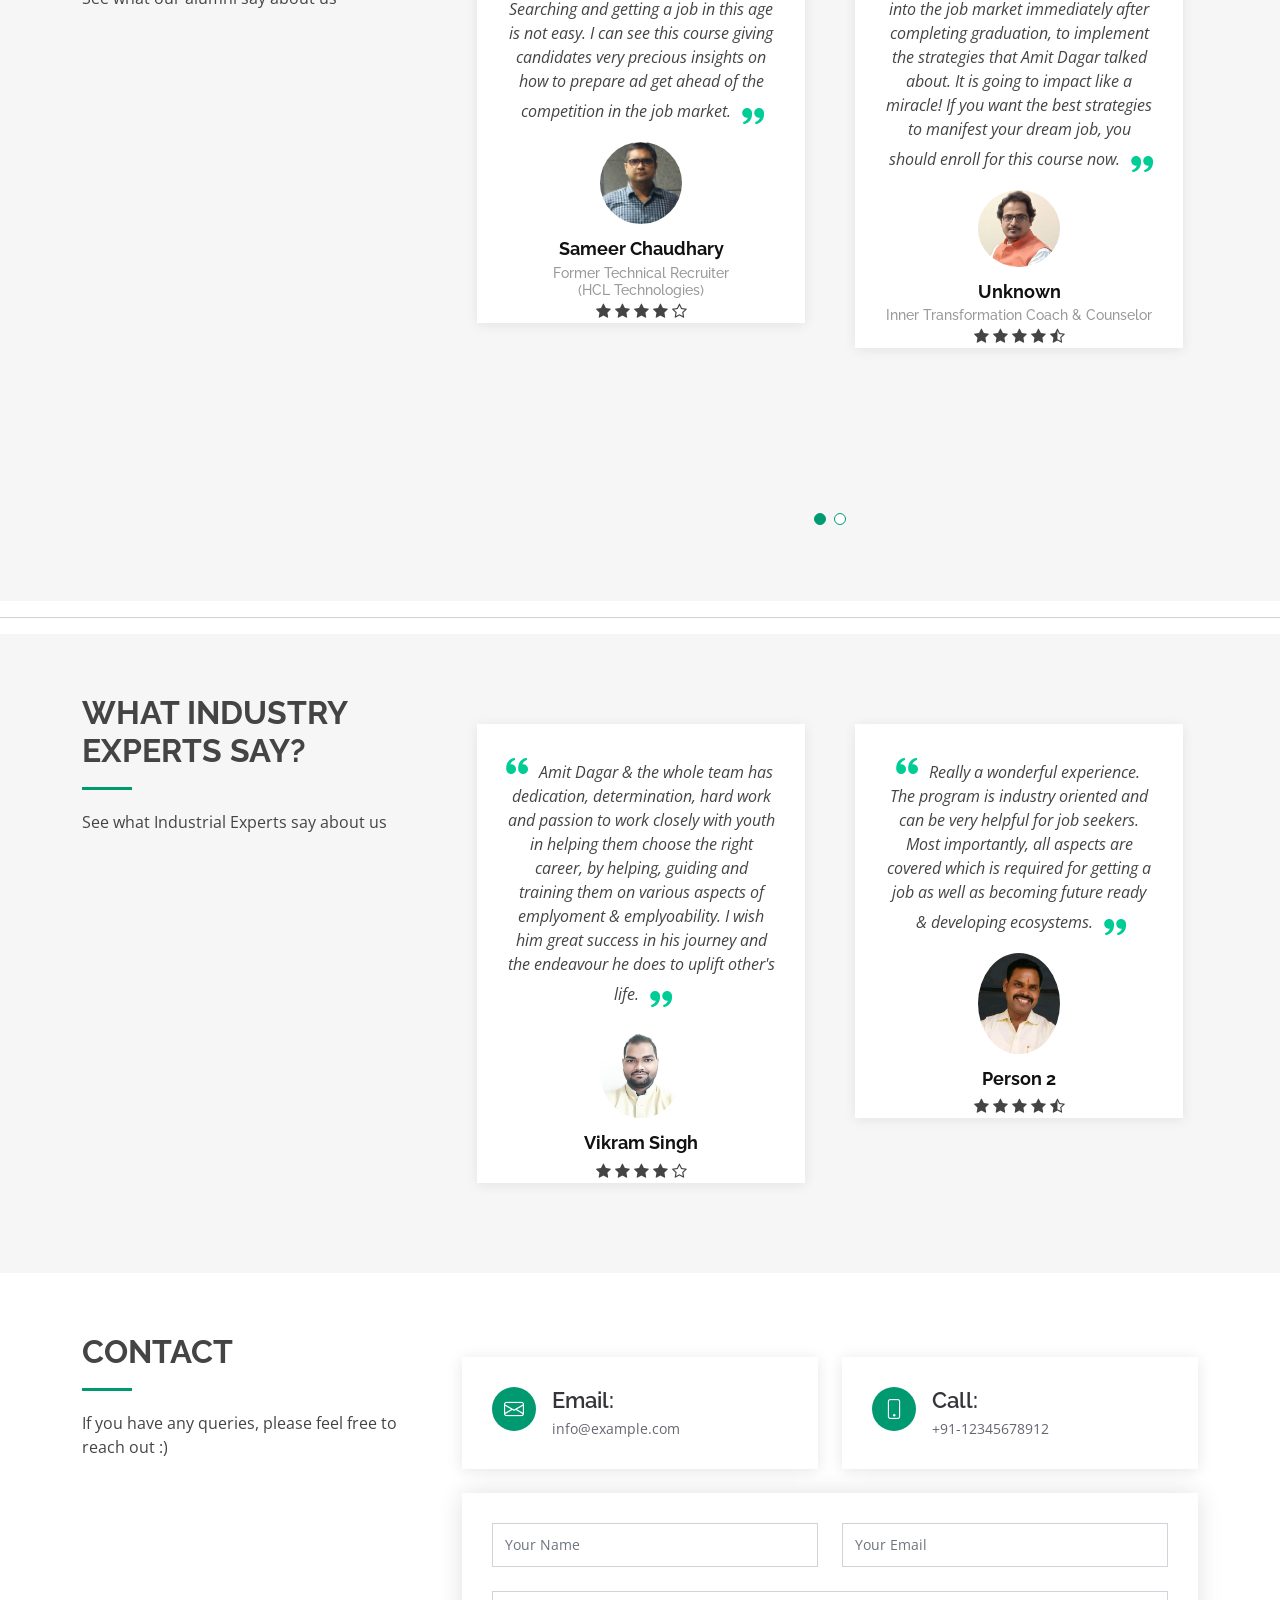
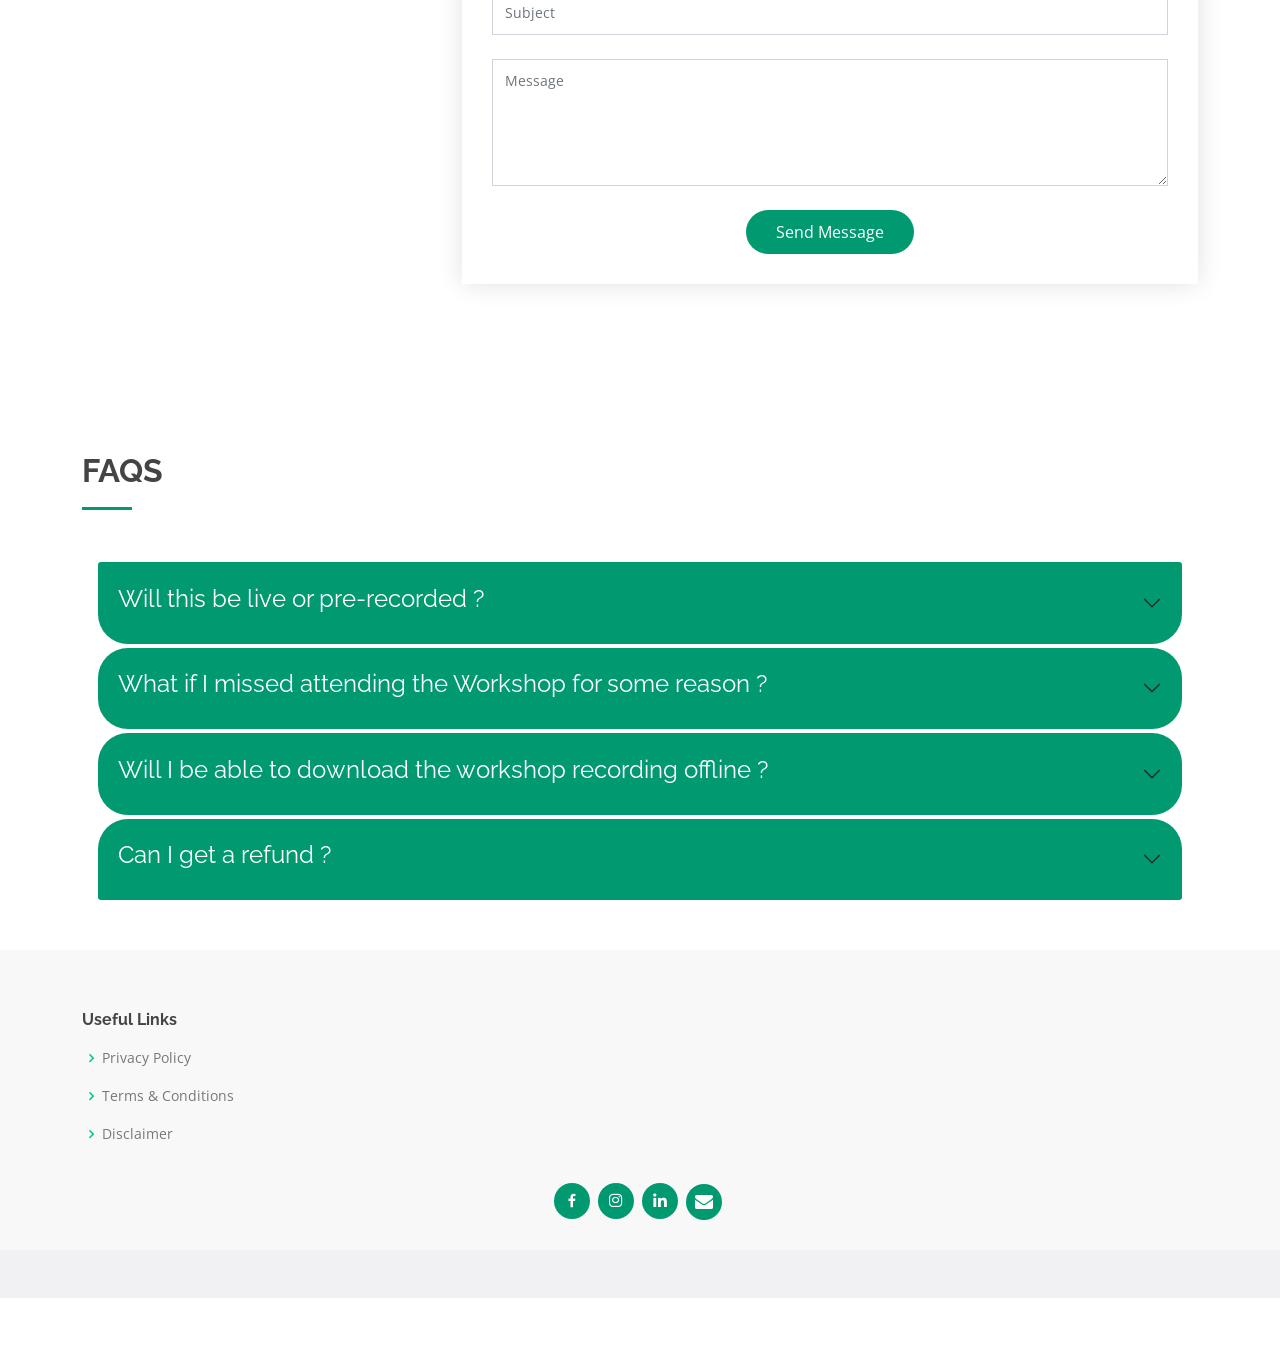
==== commit 26a42cdf: "Merge branch 'main' into main" ====
--- a/index.html
+++ b/index.html
@@ -148,12 +148,13 @@
     <!---->
     <!--Owner photo with message-->
     <div class="question">
-      <h1>A <b>MILLION DOLLAR</b> QUESTION,</h1>
-      <h2>"WHY AM I DOING IT?"</h2>
-      <h3>HERE'S WHY</h3>
-      <img src="ownerpic.png" alt="...." class="ownerimg">
-      <br>
-      <h4>Rohan Sapra a.k.a Landing Page Ninja</h4>
+
+        <h1>A <b>MILLION DOLLAR</b> QUESTION,</h1>
+        <h2>"WHY AM I DOING IT?"</h2>
+        <h3>HERE'S WHY</h3>
+        <img src="./images/ownerpic.png" alt="...." class="ownerimg">
+        <br>
+
     </div>
     <!---->
 
@@ -167,38 +168,39 @@
           <h2>What's Your Passion ?</h2>
         </div>
       </div>
-      <div class="container">
-        <div class="row">
-          <div class="col-lg-4 d-flex align-items-stretch" data-aos="fade-right">
-            <div class="content">
-              <img src="ratansir.png" class="card-img-top images" alt="...">
-              <div class="card-body para">
-                <p class="card-text">“I don't believe in taking right decisions. </p>
-                <p class="card-text">
-                  I take decisions and then make them right”
-                </p>
-              </div>
-            </div>
-
-          </div>
-          <div class="col-lg-4 d-flex align-items-stretch" data-aos="fade-right">
-            <div class="content">
-              <img src="jeff.png" class="card-img-top images" alt="...">
-              <div class="card-body para">
-                <p class="card-text">"You will be competing against those who are passionate. And you have to be a
-                  missionary, not a mercenary. And, paradoxically, themissionaries end up making more money."
-                </p>
-              </div>
-            </div>
-          </div>
-          <div class="col-lg-4 d-flex align-items-stretch" data-aos="fade-right">
-            <div class="content">
-              <img src="stevejobs.png" class="card-img-top images" alt="...">
-              <div class="card-body para">
-                <p class="card-text">People Without Passion are Poison.</p>
-                <p class="card-text">
-                  People with passion can change the world for the better.
-                </p>
+
+        <div class="container">
+          <div class="row">
+            <div class="col-lg-4 d-flex align-items-stretch" data-aos="fade-right">
+              <div class="content" style="border-radius: 12px;">
+                <img src="./images/ratansir.png" class="card-img-top images" alt="...">
+                <div class="card-body para">
+                  <p class="card-text">“I don't believe in taking right decisions.  </p>
+                  <p class="card-text">
+                      I take decisions and then make them right”
+                  </p>
+                  </div>
+              </div>
+            </div>
+            <div class="col-lg-4 d-flex align-items-stretch" data-aos="fade-right">
+              <div class="content" style="border-radius: 12px;">
+                <img src="./images/jeff.png" class="card-img-top images" alt="...">
+                <div class="card-body para">
+                  <p class="card-text">"You will be competing against those who are passionate. And you have to be a  missionary, not a mercenary. And, paradoxically, themissionaries end up making more money."
+                  </p>
+                  </div>
+              </div>
+            </div>
+            <div class="col-lg-4 d-flex align-items-stretch" data-aos="fade-right">
+              <div class="content" style="border-radius: 12px;">
+                <img src="./images/stevejobs.png" class="card-img-top images" alt="...">
+                <div class="card-body para">
+                  <p class="card-text">People Without Passion are Poison.</p>
+                  <p class="card-text">
+                      People with passion can change the world for the better. 
+                      </p>
+                  </div>
+
               </div>
             </div>
           </div>
@@ -735,83 +737,55 @@
     </div>
     <!-- FAQ's -->
     <center>
-      <div class="faqs">
-        <div class="accordion" id="accordionExample">
-          <div class="accordion-item fullcard">
-            <h2 class="accordion-header" id="headingOne">
-              <button class="accordion-button collapsed hs" type="button" data-bs-toggle="collapse"
-                data-bs-target="#collapseOne" aria-expanded="false" aria-controls="collapseOne"
-                style="background-color: #009970;">
-                <p class="Ques">Will this be live or pre-recorded?</p>
-              </button>
-            </h2>
-            <div id="collapseOne" class="accordion-collapse collapse" aria-labelledby="headingOne"
-              data-bs-parent="#accordionExample">
-              <div class="accordion-body faqbody">
-                <strong>This is the first item's accordion body.</strong> It is shown by default, until the collapse
-                plugin adds the appropriate classes that we use to style each element. These classes control the overall
-                appearance, as well as the showing and hiding via CSS transitions. You can modify any of this with
-                custom CSS or overriding our default variables. It's also worth noting that just about any HTML can go
-                within the <code>.accordion-body</code>, though the transition does limit overflow.
-              </div>
-            </div>
-          </div>
-          <div class="accordion-item fullcard">
-            <h2 class="accordion-header" id="headingTwo">
-              <button class="accordion-button collapsed hs" type="button" data-bs-toggle="collapse"
-                data-bs-target="#collapseTwo" aria-expanded="false" aria-controls="collapseTwo"
-                style="background-color: #009970;">
-                <p class="Ques">What if I missed attending the Workshop for some reason?</p>
-              </button>
-            </h2>
-            <div id="collapseTwo" class="accordion-collapse collapse" aria-labelledby="headingTwo"
-              data-bs-parent="#accordionExample">
-              <div class="accordion-body faqbody">
-                <strong>This is the second item's accordion body.</strong> It is hidden by default, until the collapse
-                plugin adds the appropriate classes that we use to style each element. These classes control the overall
-                appearance, as well as the showing and hiding via CSS transitions. You can modify any of this with
-                custom CSS or overriding our default variables. It's also worth noting that just about any HTML can go
-                within the <code>.accordion-body</code>, though the transition does limit overflow.
-              </div>
-            </div>
-          </div>
-          <div class="accordion-item fullcard">
-            <h2 class="accordion-header" id="headingThree">
-              <button class="accordion-button collapsed hs" type="button" data-bs-toggle="collapse"
-                data-bs-target="#collapseThree" aria-expanded="false" aria-controls="collapseThree"
-                style="background-color: #009970;">
-                <p class="Ques">Will I be able to download the workshop recording offline? </p>
-              </button>
-            </h2>
-            <div id="collapseThree" class="accordion-collapse collapse" aria-labelledby="headingThree"
-              data-bs-parent="#accordionExample">
-              <div class="accordion-body faqbody">
-                <strong>This is the third item's accordion body.</strong> It is hidden by default, until the collapse
-                plugin adds the appropriate classes that we use to style each element. These classes control the overall
-                appearance, as well as the showing and hiding via CSS transitions. You can modify any of this with
-                custom CSS or overriding our default variables. It's also worth noting that just about any HTML can go
-                within the <code>.accordion-body</code>, though the transition does limit overflow.
-              </div>
-            </div>
-          </div>
-          <div class="accordion-item fullcard">
-            <h2 class="accordion-header" id="headingFour">
-              <button class="accordion-button collapsed hs" type="button" data-bs-toggle="collapse"
-                data-bs-target="#collapseFour" aria-expanded="false" aria-controls="collapseFour"
-                style="background-color: #009970;">
-                <p class="Ques">When can I receive the bonuses?</p>
-              </button>
-            </h2>
-            <div id="collapseFour" class="accordion-collapse collapse" aria-labelledby="headingFour"
-              data-bs-parent="#accordionExample">
-              <div class="accordion-body faqbody">
-                <strong>This is the Fourth item's accordion body.</strong> It is shown by default, until the collapse
-                plugin adds the appropriate classes that we use to style each element. These classes control the overall
-                appearance, as well as the showing and hiding via CSS transitions. You can modify any of this with
-                custom CSS or overriding our default variables. It's also worth noting that just about any HTML can go
-                within the <code>.accordion-body</code>, though the transition does limit overflow.
-              </div>
-            </div>
+
+  <div class="faqs">
+    <div class="accordion" id="accordionExample">
+      <div class="accordion-item fullcard">
+        <h2 class="accordion-header headers" id="headingOne">
+          <button class="accordion-button collapsed hs" type="button" data-bs-toggle="collapse" data-bs-target="#collapseOne" aria-expanded="false" aria-controls="collapseOne" style="background-color: #009970;">
+            <p class="Ques">Will this be live or pre-recorded ? </p>
+          </button>
+        </h2>
+        <div id="collapseOne" class="accordion-collapse collapse" aria-labelledby="headingOne" data-bs-parent="#accordionExample">
+          <div class="accordion-body faqbody">
+            <strong>There will be a live session. </strong>
+          </div>
+        </div>
+      </div>
+      <div class="accordion-item fullcard">
+        <h2 class="accordion-header headers" id="headingTwo">
+          <button class="accordion-button collapsed hs" type="button" data-bs-toggle="collapse" data-bs-target="#collapseTwo" aria-expanded="false" aria-controls="collapseTwo" style="background-color: #009970;">
+           <p class="Ques">What if I missed attending the Workshop for some reason  ?</p>
+          </button>
+        </h2>
+        <div id="collapseTwo" class="accordion-collapse collapse" aria-labelledby="headingTwo" data-bs-parent="#accordionExample">
+          <div class="accordion-body faqbody">
+            <strong>If you missed the workshop then you can attend our next workshop</strong>
+          </div>
+        </div>
+      </div>
+      <div class="accordion-item fullcard">
+        <h2 class="accordion-header headers" id="headingThree">
+          <button class="accordion-button collapsed hs" type="button" data-bs-toggle="collapse" data-bs-target="#collapseThree" aria-expanded="false" aria-controls="collapseThree" style="background-color: #009970;">
+           <p class="Ques">Will I be able to download the workshop recording offline ? </p>
+          </button>
+        </h2>
+        <div id="collapseThree" class="accordion-collapse collapse" aria-labelledby="headingThree" data-bs-parent="#accordionExample">
+          <div class="accordion-body faqbody">
+            <strong>No, you can not record the workshop</strong>
+          </div>
+        </div>
+      </div>
+      <div class="accordion-item fullcard">
+        <h2 class="accordion-header headers" id="headingFour">
+          <button class="accordion-button collapsed hs" type="button" data-bs-toggle="collapse" data-bs-target="#collapseFour" aria-expanded="false" aria-controls="collapseFour" style="background-color: #009970;">
+           <p class="Ques">Can I get a refund ? </p>
+          </button>
+        </h2>
+        <div id="collapseFour" class="accordion-collapse collapse" aria-labelledby="headingFour" data-bs-parent="#accordionExample">
+          <div class="accordion-body faqbody">
+            <strong>No, there is no refund policy for this workshop. Please go through the page and all information properly before registering for the workshop.</strong>
+
           </div>
         </div>
       </div>
